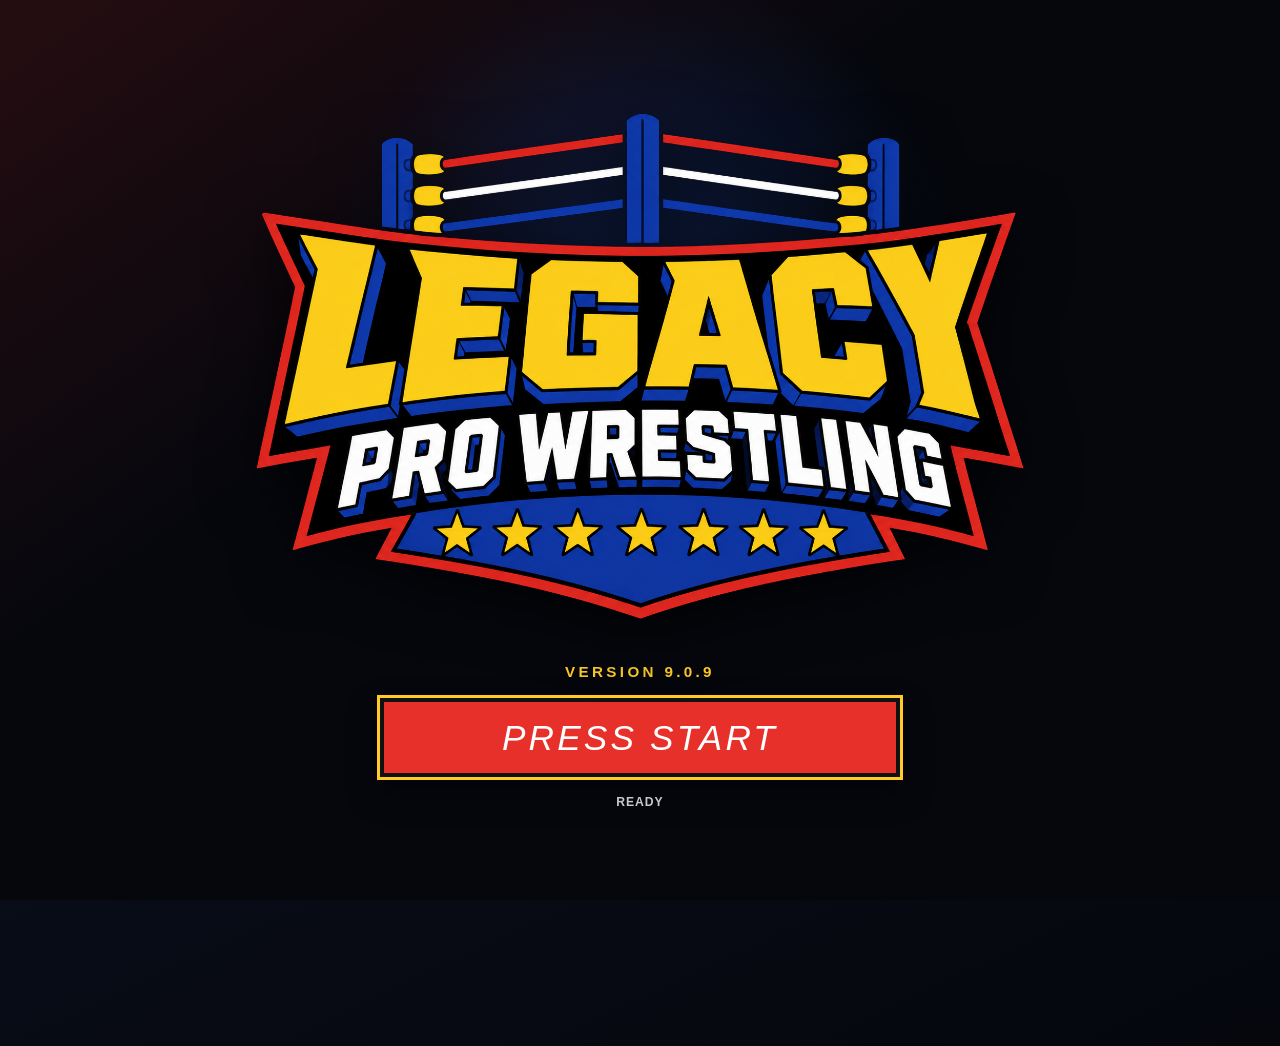
==== index.html @ c22c2b85 "v9.0.9" ====
<!doctype html>
<html class="lpw-booting">
<head>
  <meta charset="utf-8">
  <meta name="viewport" content="width=device-width,initial-scale=1">
  <meta http-equiv="Cache-Control" content="no-cache, no-store, must-revalidate">
  <meta http-equiv="Pragma" content="no-cache">
  <meta http-equiv="Expires" content="0">
  <title>LEGACY Pro Wrestling 9.0.9</title>
  <meta name="theme-color" content="#05070d">
  <meta name="application-name" content="LEGACY Pro Wrestling">
  <meta name="apple-mobile-web-app-capable" content="yes">
  <meta name="apple-mobile-web-app-status-bar-style" content="black-translucent">
  <meta name="apple-mobile-web-app-title" content="LEGACY">
  <link rel="canonical" href="https://swoop081.github.io/legacy-pro-wrestling/">
  <link rel="manifest" href="manifest.webmanifest?v=9.0.9">
  <link rel="apple-touch-icon" sizes="180x180" href="assets/icons/apple-touch-icon.png?v=9.0.9">
  <link rel="icon" type="image/png" sizes="32x32" href="assets/icons/favicon-32.png?v=9.0.9">
  <link rel="shortcut icon" href="favicon.ico?v=9.0.9">
  <style>
    html.lpw-booting body{background:#05070d;overflow:hidden}
    html.lpw-booting header,html.lpw-booting main,html.lpw-booting #overlay{visibility:hidden}
    #lpw-boot-screen{position:fixed;inset:0;z-index:999999;display:flex;align-items:center;justify-content:center;background:#05070d;color:#fff;font-family:Arial,sans-serif;text-align:center;padding:max(28px,env(safe-area-inset-top)) 24px max(32px,env(safe-area-inset-bottom));overflow:hidden}
    #lpw-boot-screen:before{content:'';position:absolute;inset:0;background:radial-gradient(circle at 50% 32%,rgba(29,72,178,.35),transparent 36%),linear-gradient(145deg,rgba(231,48,42,.14),transparent 38%);pointer-events:none}
    .lpw-start-inner{position:relative;width:min(1000px,94vw);display:flex;flex-direction:column;align-items:center;gap:18px}
    .lpw-start-logo{display:block;width:min(940px,92vw);max-height:62vh;object-fit:contain;filter:drop-shadow(0 18px 30px rgba(0,0,0,.72))}
    .lpw-start-version{color:#ffcc26;font-weight:900;letter-spacing:.22em;font-size:clamp(.72rem,2vw,.95rem)}
    .lpw-start-button{width:min(520px,82vw);padding:18px 24px;border:4px solid #111;background:#e7302a;color:#fff;font:italic clamp(1.4rem,5vw,2.2rem)/1 Impact,Haettenschweiler,'Arial Narrow Bold',sans-serif;letter-spacing:.09em;box-shadow:0 0 0 3px #ffcc26,0 14px 30px rgba(0,0,0,.55);cursor:pointer;text-transform:uppercase}
    .lpw-start-button:disabled{opacity:.45;cursor:wait;filter:grayscale(.4)}
    .lpw-start-status{min-height:1.2em;color:#c9c9cd;font-weight:700;letter-spacing:.08em;font-size:.76rem}
    html.lpw-ready #lpw-boot-screen{display:none}
    @media(max-width:760px){.lpw-start-logo{width:94vw;max-height:52vh}.lpw-start-inner{gap:14px}.lpw-start-button{padding:15px 20px}}
  </style>
  <script>
  (function(){
    var key='lpw-cache-9.0.9';
    if(!sessionStorage.getItem(key)){
      sessionStorage.setItem(key,'1');
      if('serviceWorker' in navigator){navigator.serviceWorker.getRegistrations().then(function(rs){return Promise.all(rs.map(function(r){return r.unregister();}));}).catch(function(){});}
      if(window.caches){caches.keys().then(function(keys){return Promise.all(keys.filter(function(k){return k.indexOf('lpw-')===0||k.indexOf('ttg-')===0;}).map(function(k){return caches.delete(k);}));}).catch(function(){});}
    }
  })();
  </script>
  <link rel="stylesheet" href="styles.css?v=9.0.9">
  <script>window.TTG_APP_VERSION='9.0.9';</script>
  <script src="update-manager.js?v=9.0.9" defer></script>
  <script src="data.js?v=9.0.9" defer></script>
  <script src="assets/config/imageManager.js?v=9.0.9" defer></script>
  <script src="game.js?v=9.0.9" defer></script>
</head>
<body>
  <div id="lpw-boot-screen"><div class="lpw-start-inner"><img class="lpw-start-logo" src="assets/branding/lpw-logo-splash-1600.webp" alt="LEGACY Pro Wrestling"><div class="lpw-start-version">VERSION 9.0.9</div><button id="lpw-press-start" class="lpw-start-button" type="button" disabled>PRESS START</button><small class="lpw-start-status">LOADING GAME DATA…</small></div></div>
  <header><button onclick="home()" class="logo brand-header-logo" aria-label="LEGACY Pro Wrestling main menu"><img src="assets/branding/lpw-logo-compact-400.webp" alt="LEGACY Pro Wrestling"></button><div class="header-meta"><span class="build-tag">VERSION 9.0.9</span><div class="streak">STREAK <strong id="streak">0</strong></div></div></header>
  <main id="app"></main><div id="overlay"></div>
  <script>
    (function(){
      var button=document.getElementById('lpw-press-start');
      var status=document.querySelector('.lpw-start-status');
      function refresh(){
        if(window.__LPW_BOOT_COMPLETE__){button.disabled=false;status.textContent='READY';}
        else window.setTimeout(refresh,120);
      }
      button.addEventListener('click',function(){
        if(button.disabled)return;
        document.documentElement.classList.add('lpw-ready');
        document.documentElement.classList.remove('lpw-booting');
        try{sessionStorage.setItem('lpw-started-9.0.9','1')}catch(e){}
      });
      refresh();
    })();
  </script>
</body>
</html>
---- styles.css ----
*{box-sizing:border-box}body{margin:0;background:radial-gradient(circle at top,#3a0808,#050506 45%);color:#fff;font-family:Arial,sans-serif;min-height:100vh}header{max-width:1200px;margin:auto;padding:14px 18px;display:flex;justify-content:space-between;align-items:center;border-bottom:1px solid #722}.logo{background:none;border:0;color:white;font:32px Impact;cursor:pointer}.logo b{display:block;color:#e82929;font-size:48px;font-style:italic}.streak{border:1px solid #733;padding:8px 16px;text-align:center}.streak strong{display:block;font:36px Impact;color:#ffd15b}main{max-width:1200px;margin:auto;padding:20px}.panel{background:linear-gradient(145deg,#14151b,#050506);border:1px solid #742222;padding:28px;box-shadow:0 25px 70px #000}.title{text-align:center;font:italic 52px Impact;text-transform:uppercase;margin:8px}.sub{text-align:center;color:#aaa}.cards{display:grid;grid-template-columns:repeat(3,1fr);gap:18px}.cards.two{grid-template-columns:repeat(2,minmax(260px,340px));justify-content:center}.card{background:linear-gradient(145deg,#48100e,#07080b);border:2px solid #b6312a;padding:8px;cursor:pointer;box-shadow:0 18px 40px #000;transition:.2s}.card:hover{transform:translateY(-7px);border-color:#ffe36e}.card img{width:100%;display:block}.name{font:italic 26px Impact;text-transform:uppercase;padding:10px}.name small{display:block;font:10px Arial;color:#ffc83d;letter-spacing:1px;margin-top:4px}.btn{border:1px solid #ff6666;background:linear-gradient(#ff3535,#a6070e);color:white;padding:14px 24px;font-weight:900;cursor:pointer;margin:7px}.actions{text-align:center;margin-top:22px}.battle{display:grid;grid-template-columns:1fr 90px 1fr;align-items:center;gap:15px}.battle .cards{grid-template-columns:1fr 1fr;gap:8px}.vs{text-align:center;font:52px Impact;color:#e82929}.rewards{display:grid;grid-template-columns:repeat(4,1fr);gap:15px}.reward{padding:30px 15px;text-align:center;min-height:230px;border:2px solid #777;background:#101114;cursor:pointer}.reward h3{font:28px Impact}.overlay{position:fixed;inset:0;background:rgba(0,0,0,.96);display:grid;place-items:center;padding:20px;z-index:20}.discover{max-width:900px;text-align:center;border:1px solid #d6a72b;padding:25px;background:#110b04}.discover h1{font:italic 64px Impact;color:#ffc83d}.pair{display:flex;gap:12px;justify-content:center}.pair .card{width:280px}.hidden{display:none}.home{text-align:center;padding:80px 20px}.home h1{font:italic 80px Impact;margin:0}.home h1 span{display:block;color:#e82929}.home p{max-width:600px;margin:20px auto;color:#ccc;line-height:1.6}.commentary{max-width:760px;margin:20px auto;border:1px solid #375;padding:15px;font-family:monospace;background:#050606}@media(max-width:760px){.cards,.cards.two,.battle,.rewards{grid-template-columns:1fr}.battle .cards{grid-template-columns:1fr 1fr}.vs{font-size:34px}.home h1{font-size:52px}.logo{font-size:22px}.logo b{font-size:34px}}.match-panel{padding:18px}.match-head{display:grid;grid-template-columns:1fr 100px 1fr;gap:22px;align-items:start}.match-head h2{font:italic 28px Impact;margin:4px 0 12px;text-transform:uppercase}.match-head .right{text-align:right}.round-badge{text-align:center;border:1px solid #7a3333;padding:10px;font-weight:900;color:#aaa}.round-badge b{font:38px Impact;color:#ffd15b}.meter-wrap{margin:8px 0}.meter-label{display:flex;justify-content:space-between;font-size:11px;color:#bbb}.right .meter-label{flex-direction:row-reverse}.meter{height:12px;background:#24252b;border:1px solid #555;overflow:hidden}.meter i{display:block;height:100%;background:linear-gradient(90deg,#2ac96d,#75ed9e);transition:.35s}.meter i.enemy{float:right}.meter i.momentum{background:linear-gradient(90deg,#e89f16,#ffe069)}.meter i.momentum.enemy{background:linear-gradient(90deg,#e34d38,#ff9a73)}.match-stage{display:grid;grid-template-columns:210px 1fr 210px;gap:18px;align-items:center;margin:20px 0}.mini-card .card{cursor:default}.card.compact .name{font-size:18px}.commentary-feed{min-height:340px;max-height:420px;overflow:auto;padding:18px;background:#050607;border:1px solid #355;font-family:monospace;display:flex;flex-direction:column;justify-content:flex-end}.commentary-feed p{margin:6px 0;color:#9da5a8;line-height:1.4}.commentary-feed p.latest{color:#fff;font-weight:800;border-left:3px solid #ffd15b;padding-left:10px}.decision{text-align:center;border-top:1px solid #4d2525;padding-top:15px}.decision h3{font:italic 28px Impact;margin:4px;text-transform:uppercase}.decision p{color:#bbb}.choice-grid{display:grid;grid-template-columns:repeat(3,1fr);gap:12px}.choice{background:linear-gradient(#202126,#0d0e11);border:1px solid #8b4141;color:white;padding:15px;cursor:pointer;min-height:86px}.choice:hover{border-color:#ffd15b;transform:translateY(-2px)}.choice b,.choice small{display:block}.choice b{font:20px Impact;text-transform:uppercase}.choice small{color:#aaa;margin-top:5px}.final-log{max-width:780px;margin:20px auto;background:#050607;border:1px solid #355;padding:18px;font-family:monospace}.final-log p{margin:8px 0}.rating{text-align:center;margin:20px}.rating span{display:block;font-size:48px;color:#ffd15b;letter-spacing:4px}.rating strong{color:#ccc}.match-result{min-height:560px}@media(max-width:760px){.match-head{grid-template-columns:1fr 62px 1fr;gap:8px}.match-head h2{font-size:17px}.round-badge{font-size:10px}.round-badge b{font-size:28px}.match-stage{grid-template-columns:82px 1fr 82px;gap:7px}.mini-card .name{display:none}.mini-card .card{padding:3px}.commentary-feed{min-height:300px;padding:10px;font-size:12px}.choice-grid{grid-template-columns:1fr}.rating span{font-size:34px}}
.story-panel{padding:18px;min-height:680px}.broadcast-top{display:flex;justify-content:space-between;align-items:center;border-bottom:1px solid #572b2b;padding-bottom:12px}.broadcast-top small{color:#e52d35;font-weight:900;letter-spacing:2px}.broadcast-top h1{font:italic 42px Impact;margin:4px 0;text-transform:uppercase}.story-chip{border:1px solid #8e6a27;background:#251b08;color:#ffd15b;padding:9px 13px;font-weight:900;text-transform:uppercase;font-size:12px}.control-strip{display:grid;grid-template-columns:1fr minmax(200px,420px) 1fr;gap:14px;align-items:center;margin:18px 0}.team-label{font:italic 16px Impact;text-transform:uppercase;color:#ddd}.team-label.right{text-align:right}.control-meter{height:22px;border:1px solid #666;background:linear-gradient(90deg,#4e1717 0 50%,#152342 50%);position:relative;overflow:hidden}.control-meter i{display:block;height:100%;background:linear-gradient(90deg,#e22b2b,#ffd15b);transition:.6s}.control-meter span{position:absolute;inset:0;text-align:center;font-size:10px;font-weight:900;line-height:20px;text-shadow:0 1px 2px #000}.broadcast-layout{display:grid;grid-template-columns:200px 1fr 200px;gap:16px;align-items:stretch}.broadcast-card{display:flex;flex-direction:column;justify-content:center}.broadcast-card .card{cursor:default}.broadcast-card>small{text-align:center;color:#999;font-weight:900;margin-top:7px}.broadcast-feed{min-height:400px;max-height:500px;overflow:auto;background:linear-gradient(#050607,#090b0f);border:1px solid #355;padding:20px;font-family:monospace;box-shadow:inset 0 0 40px #000}.broadcast-line{padding:9px 10px;color:#aeb5ba;line-height:1.45;border-left:3px solid transparent}.broadcast-line.latest{color:#fff;background:#13161a}.broadcast-line.phase{color:#ffd15b;border-left-color:#ffd15b;letter-spacing:2px;margin-top:8px}.broadcast-line.broadcast{color:#7fc6ff;border-left-color:#3c8bc8}.broadcast-line.personality{color:#dcc7ff;border-left-color:#8d55cf}.broadcast-line.tag{color:#74ed9f;border-left-color:#2ec46b;font-weight:800}.broadcast-line.nearfall{color:#ffe598;border-left-color:#ffbf2b;font-weight:900;font-size:15px}.broadcast-line.finisher{color:#ff8686;border-left-color:#ff3030;font-weight:900;font-size:16px}.broadcast-line.counter{color:#ffb05e;border-left-color:#e36c19}.broadcast-line.choice{color:#9ee7ff;border-left-color:#32aacc}.broadcast-line.pin,.broadcast-line.result{color:white;text-align:center;font-weight:900;font-size:18px;letter-spacing:2px}.broadcast-status{display:flex;justify-content:space-between;color:#777;font-size:11px;margin:9px 215px}.auto-play{text-align:center;margin-top:17px;color:#aaa;font-weight:900;letter-spacing:2px}.live-dot{display:inline-block;width:9px;height:9px;border-radius:50%;background:#f33;margin-right:9px;box-shadow:0 0 12px #f33;animation:pulse 1s infinite}.story-decision{margin-top:18px;text-align:center;border:1px solid #74511d;background:linear-gradient(#1c160c,#090909);padding:18px}.story-decision>small{color:#ffd15b;font-weight:900;letter-spacing:2px}.story-decision h2{font:italic 30px Impact;text-transform:uppercase;margin:7px}.story-decision p{color:#bbb}.summary-grid{display:grid;grid-template-columns:1fr 1fr;gap:14px;max-width:900px;margin:20px auto}.summary-grid article{border:1px solid #4c4f58;background:#090a0d;padding:18px;min-height:135px}.summary-grid small{color:#ffd15b;font-weight:900;letter-spacing:1px}.summary-grid h2{font:italic 28px Impact;margin:8px 0}.summary-grid p{color:#ccc;line-height:1.55}.highlight-reel{max-width:900px;margin:18px auto;border:1px solid #355;background:#050607;padding:17px}.highlight-reel h3{font:italic 24px Impact;margin:0 0 10px;text-transform:uppercase}.highlight-reel p{font-family:monospace;color:#bbb;border-left:2px solid #8c3434;padding-left:9px}@keyframes pulse{50%{opacity:.35;transform:scale(.8)}}
@media(max-width:760px){.broadcast-top h1{font-size:28px}.story-chip{font-size:9px}.control-strip{grid-template-columns:1fr;gap:5px}.team-label,.team-label.right{text-align:center}.broadcast-layout{grid-template-columns:62px 1fr 62px;gap:6px}.broadcast-card .name{display:none}.broadcast-card .card{padding:2px}.broadcast-feed{min-height:390px;padding:9px;font-size:11px}.broadcast-line{padding:7px 6px}.broadcast-status{margin:8px 66px}.summary-grid{grid-template-columns:1fr}.story-decision h2{font-size:24px}}
.signature-spotlight{margin:16px auto 4px;max-width:720px;text-align:center;padding:16px;border:2px solid #ff3a3a;background:radial-gradient(circle,#521212,#08090c 68%);box-shadow:0 0 28px rgba(255,45,45,.45);animation:spotlightPop .35s ease-out}.signature-spotlight small{color:#ffd15b;font-weight:900;letter-spacing:3px}.signature-spotlight h2{font:italic 44px Impact;margin:5px 0;color:#fff;text-transform:uppercase;text-shadow:0 3px 0 #8e1111}.signature-spotlight h3{font:italic 22px Impact;margin:0;color:#ff8585;text-transform:uppercase}.signature-spotlight p{margin:7px 0 0;font-weight:900;letter-spacing:1px}.broadcast-line.personality{background:linear-gradient(90deg,rgba(141,85,207,.12),transparent)}@keyframes spotlightPop{from{transform:scale(.9);opacity:0}to{transform:scale(1);opacity:1}}@media(max-width:760px){.signature-spotlight{padding:12px;margin-top:10px}.signature-spotlight h2{font-size:30px}.signature-spotlight h3{font-size:17px}}

/* Sprint 3.3 presentation fixes */
.story-decision{margin:0 0 18px;position:sticky;top:8px;z-index:8;border:2px solid #d19a2a;box-shadow:0 0 0 1px #5d3b0d,0 14px 34px rgba(0,0,0,.75),0 0 24px rgba(255,193,61,.16);animation:decisionPulse 1.6s ease-in-out infinite}
.story-decision:before{content:'YOUR CALL';display:inline-block;background:#ffd15b;color:#120d04;padding:5px 13px;margin-top:-30px;font:italic 16px Impact;letter-spacing:2px}
@keyframes decisionPulse{50%{border-color:#ffe28b;box-shadow:0 0 0 1px #8e641a,0 14px 34px rgba(0,0,0,.8),0 0 34px rgba(255,193,61,.28)}}

.unlock-overlay{overflow-y:auto;place-items:start center;padding:12px}
.unlock-discover{width:min(900px,100%);max-height:calc(100dvh - 24px);overflow:auto;margin:auto;padding:clamp(12px,2.5vh,25px)}
.unlock-discover>p{margin:0 0 10px;color:#ffdf77;font-weight:900;letter-spacing:2px}
.unlock-discover h1{font-size:clamp(34px,7vh,64px);line-height:.95;margin:12px 0}
.unlock-pair{align-items:start;gap:clamp(6px,2vw,12px)}
.unlock-pair .card{width:min(280px,38vw);max-height:58dvh;overflow:hidden}
.unlock-pair .card img{max-height:48dvh;object-fit:cover;object-position:top}
.unlock-pair .name{font-size:clamp(14px,3vw,26px);padding:clamp(5px,1.2vh,10px)}
.unlock-discover .btn{margin:6px;padding:11px 24px}

.challenge-overlay{overflow-y:auto;place-items:center;padding:12px}
.challenge-splash{width:min(980px,100%);max-height:calc(100dvh - 24px);overflow:auto;text-align:center;border:1px solid #c4972a;background:radial-gradient(circle at top,#3c2508,#090909 50%);padding:clamp(16px,3vw,32px);box-shadow:0 30px 90px #000}
.tv-kicker{color:#ffcf48;font-weight:900;letter-spacing:4px;font-size:12px}
.challenge-splash>h1{font:italic clamp(42px,8vw,76px) Impact;text-transform:uppercase;color:#fff;margin:8px 0;text-shadow:4px 4px #981a1f}
.challenge-copy{color:#d0d0d5;font-size:16px;margin:8px auto 18px;max-width:660px}
.challenge-copy strong{color:#fff}
.challenge-versus{display:grid;grid-template-columns:minmax(170px,280px) 80px 1fr;align-items:center;gap:18px}
.challenge-card .card{cursor:default}.challenge-card>span{display:block;color:#ffcf48;font-weight:900;letter-spacing:2px;margin-top:7px}
.challenge-vs,.singles-vs{font:italic 58px Impact;color:#e72d35;text-shadow:3px 3px #000}
.representative-picker>small{display:block;color:#ffcf48;font-weight:900;letter-spacing:2px;margin-bottom:10px}
.representative-grid{display:grid;grid-template-columns:repeat(2,minmax(150px,260px));justify-content:center;gap:12px}
.representative-option{appearance:none;background:#090a0d;border:1px solid #8d3d3d;color:#fff;padding:6px;cursor:pointer}
.representative-option:hover{border-color:#ffcf48;transform:translateY(-3px)}
.representative-option .card{cursor:pointer}.representative-option b{display:block;padding:7px;font:italic 18px Impact;text-transform:uppercase}
.challenge-actions{margin-top:14px}.btn.secondary{background:linear-gradient(#292b31,#111216);border-color:#777;color:#ddd}
.singles-intro{text-align:center;max-width:820px;margin:auto;min-height:620px;display:flex;flex-direction:column;align-items:center;justify-content:center}
.singles-intro>small{color:#ffcf48;font-weight:900;letter-spacing:4px}.singles-intro h1{font:italic clamp(38px,8vw,70px) Impact;text-transform:uppercase;margin:8px}.singles-intro p{color:#bbb;max-width:580px;line-height:1.6}

@media(max-width:760px){
 .story-decision{top:5px;padding:14px 10px}.story-decision:before{font-size:13px;margin-top:-25px}.story-decision p{font-size:13px}
 .unlock-discover{max-height:calc(100dvh - 16px);padding:10px}.unlock-pair .card{width:42vw;max-height:54dvh}.unlock-pair .card img{max-height:43dvh}.unlock-pair .name small{font-size:8px}
 .challenge-versus{grid-template-columns:1fr;gap:9px}.challenge-vs{font-size:36px;line-height:1}.challenge-card{max-width:210px;margin:auto}.representative-grid{grid-template-columns:repeat(2,minmax(120px,1fr));gap:7px}.representative-option .name{display:none}.representative-option b{font-size:14px}.challenge-splash{padding:14px}.challenge-splash>h1{font-size:42px}
}
@media(max-height:720px){
 .unlock-pair .card img{max-height:34dvh}.unlock-discover h1{font-size:34px}.unlock-pair .name{font-size:15px}.unlock-discover>p{font-size:11px}
 .challenge-card .card img,.representative-option .card img{max-height:34dvh;object-fit:cover;object-position:top}.challenge-splash>h1{font-size:40px;margin:4px}.challenge-copy{margin:4px auto 10px}
}

/* Sprint 3.4 Match Score Engine */
.scoreboard-strip{display:grid;grid-template-columns:150px minmax(220px,1fr) 150px;gap:14px;align-items:center;margin:-4px 0 18px;padding:12px 14px;border:1px solid #3d4652;background:linear-gradient(90deg,#111318,#08090c,#111318)}
.scoreboard-strip>div:first-child,.scoreboard-strip>div:last-child{display:flex;flex-direction:column;gap:2px}.scoreboard-strip .right{text-align:right}.scoreboard-strip small{color:#8e99a7;font-size:9px;font-weight:900;letter-spacing:2px}.scoreboard-strip strong{font:italic 30px Impact;color:#fff}.crowd-meter{position:relative;height:30px;border:1px solid #8e5d20;background:#171006;overflow:hidden}.crowd-meter i{position:absolute;inset:0 auto 0 0;background:linear-gradient(90deg,#d43b20,#ffbd2e);transition:width .55s ease}.crowd-meter span{position:absolute;z-index:2;inset:0;text-align:center;line-height:28px;font-size:11px;font-weight:900;letter-spacing:1px;text-shadow:0 2px 3px #000}
.match-breakdown{max-width:900px;margin:18px auto;border:1px solid #4b5562;background:#07090c;padding:16px}.match-breakdown h3{font:italic 25px Impact;text-transform:uppercase;margin:0 0 13px;color:#ffd15b}.breakdown-head{display:grid;grid-template-columns:1fr auto 1fr;gap:12px;align-items:center;padding:11px;border-bottom:1px solid #40444c;background:#101319}.breakdown-head strong:last-child{text-align:right}.breakdown-head b{font:italic 28px Impact;color:#fff}.breakdown-row{display:grid;grid-template-columns:1fr 90px 90px;gap:10px;padding:9px 11px;border-bottom:1px solid #24282e;color:#bbb}.breakdown-row:last-child{border-bottom:0}.breakdown-row b,.breakdown-row i{text-align:right;color:#fff;font-style:normal;font-weight:900}.breakdown-row i{color:#ff9696}
@media(max-width:760px){.scoreboard-strip{grid-template-columns:68px 1fr 68px;gap:7px;padding:9px 7px}.scoreboard-strip strong{font-size:24px}.scoreboard-strip small{font-size:7px;letter-spacing:1px}.crowd-meter span{font-size:9px}.breakdown-head{grid-template-columns:1fr}.breakdown-head strong,.breakdown-head strong:last-child,.breakdown-head b{text-align:center}.breakdown-row{grid-template-columns:1fr 56px 56px;font-size:12px}}

/* Sprint 3.4.1 verified navigation and decision fixes */
html,body,#app{overflow-anchor:none}
.top-actions{margin:0 0 18px;text-align:center;position:relative;z-index:3}
.panel>.top-actions:first-child{padding-bottom:12px;border-bottom:1px solid rgba(255,255,255,.08)}
.home>.top-actions:first-child{border-bottom:0;padding-bottom:0;margin-bottom:24px}
.decision-layer{position:fixed;inset:0;z-index:60;pointer-events:none;display:flex;align-items:flex-start;justify-content:center;padding:78px 14px 14px;background:rgba(0,0,0,.38)}
.decision-layer:empty{display:none}
.decision-layer .story-decision{pointer-events:auto;position:relative;top:auto;width:min(920px,calc(100vw - 28px));max-height:calc(100dvh - 92px);overflow:auto;margin:0;border:2px solid #d19a2a;background:linear-gradient(#1c160c,#090909);box-shadow:0 18px 70px rgba(0,0,0,.92),0 0 30px rgba(255,193,61,.28);animation:decisionPulse 1.6s ease-in-out infinite}
@media(max-width:760px){.decision-layer{padding:64px 8px 8px}.decision-layer .story-decision{width:calc(100vw - 16px);max-height:calc(100dvh - 72px)}}

/* Sprint 3.5 — presentation polish and image-ready roster */
#app.screen-enter{animation:screenEnter .28s ease-out both}
@keyframes screenEnter{from{opacity:0;transform:translateY(7px)}to{opacity:1;transform:none}}
.card img{display:block;width:100%;height:auto;background:#090a0d}
.card.missing-art{min-height:240px;background:radial-gradient(circle at top,#2c3038,#090a0d 70%)}
.art-placeholder{aspect-ratio:2/3;display:flex;flex-direction:column;align-items:center;justify-content:center;gap:8px;border-bottom:1px solid #444;background:linear-gradient(145deg,#20242b,#090a0d)}
.art-placeholder b{font:italic clamp(42px,8vw,76px) Impact;color:#ffcf48;text-shadow:3px 3px #7f1119}
.art-placeholder small{font-size:9px;letter-spacing:2px;color:#9ea4ad;font-weight:900}
.winner-celebration{max-width:900px;margin:16px auto 20px;display:grid;grid-template-columns:130px 1fr;gap:18px;align-items:center;text-align:left;border:1px solid #a57b26;background:radial-gradient(circle at left,#3e290a,#090a0d 62%);padding:14px;box-shadow:0 12px 40px rgba(0,0,0,.45)}
.winner-celebration .winner-card .card{width:120px;margin:0}.winner-celebration .winner-card .name{display:none}.winner-celebration small{color:#ffcf48;font-weight:900;letter-spacing:2px}.winner-celebration h2{font:italic 34px Impact;text-transform:uppercase;margin:4px 0}.winner-celebration p{margin:0;color:#d4d4d8;line-height:1.5}
@media(max-width:600px){.winner-celebration{grid-template-columns:86px 1fr;gap:11px;padding:10px}.winner-celebration .winner-card .card{width:82px}.winner-celebration h2{font-size:24px}.winner-celebration p{font-size:12px}}


/* Sprint 3.6 — Television Presentation */
.television-card{position:relative;overflow:hidden;min-height:720px;background:radial-gradient(circle at 50% 4%,#551316 0,#171016 34%,#050506 72%);border-color:#aa3434;isolation:isolate}
.television-card:before{content:'';position:absolute;inset:0;z-index:-1;background:repeating-linear-gradient(110deg,transparent 0 52px,rgba(255,255,255,.018) 53px 55px),linear-gradient(90deg,rgba(229,35,45,.12),transparent 35%,transparent 65%,rgba(229,35,45,.12));animation:tvGlow 3s ease-in-out infinite alternate}
@keyframes tvGlow{to{filter:brightness(1.18)}}
.match-card-title{text-align:center;font:italic clamp(44px,7vw,84px) Impact;margin:7px 0 18px;text-transform:uppercase;text-shadow:5px 5px #730d13;letter-spacing:1px}
.cinematic-versus{display:grid;grid-template-columns:minmax(0,1fr) 110px minmax(0,1fr);gap:12px;align-items:center;max-width:1080px;margin:auto}
.hero-team{display:grid;grid-template-columns:repeat(2,minmax(0,1fr));gap:8px;position:relative}.hero-team>h2{grid-column:1/-1;text-align:center;font:italic clamp(25px,4vw,44px) Impact;text-transform:uppercase;margin:4px;color:#fff}
.hero-portrait{position:relative;overflow:hidden;min-height:390px;border:1px solid #6e3034;background:radial-gradient(circle at 50% 25%,#421417,#090a0d 72%);box-shadow:0 18px 55px #000;animation:portraitIn .48s cubic-bezier(.18,.8,.22,1) both}
.hero-left .hero-portrait,.hero-portrait.left{transform-origin:left center}.hero-right .hero-portrait,.hero-portrait.right{transform-origin:right center;animation-name:portraitInRight}
.hero-portrait img{width:100%;height:390px;object-fit:contain;object-position:center bottom;display:block;filter:drop-shadow(0 16px 18px rgba(0,0,0,.8))}
.hero-portrait>div{position:absolute;inset:auto 0 0;padding:55px 10px 12px;background:linear-gradient(transparent,rgba(4,5,7,.96) 54%);text-align:center}.hero-portrait small{color:#ffcf48;font-weight:900;letter-spacing:1.5px}.hero-portrait h3{font:italic clamp(19px,3vw,32px) Impact;text-transform:uppercase;margin:4px 0}.hero-portrait span{font-size:10px;color:#bbc0c8;font-weight:900;letter-spacing:1px;text-transform:uppercase}
@keyframes portraitIn{from{opacity:0;transform:translateX(-55px) scale(.92)}to{opacity:1;transform:none}}@keyframes portraitInRight{from{opacity:0;transform:translateX(55px) scale(.92)}to{opacity:1;transform:none}}
.giant-vs{text-align:center;font:italic clamp(58px,8vw,100px) Impact;color:#ee3039;text-shadow:5px 5px #050506;animation:vsPop .55s .18s both}@keyframes vsPop{from{opacity:0;transform:scale(.35) rotate(-8deg)}to{opacity:1;transform:none}}
.event-details{display:flex;justify-content:center;flex-wrap:wrap;gap:10px 26px;margin:22px auto 0;padding:14px;border-top:1px solid #633;border-bottom:1px solid #633;color:#d2d3d8;font-weight:900;font-size:12px;letter-spacing:.6px}.broadcast-button{font-size:16px;box-shadow:0 0 22px rgba(255,50,60,.28);animation:buttonReady 1.5s ease-in-out infinite}@keyframes buttonReady{50%{filter:brightness(1.22);transform:translateY(-1px)}}
.tv-sting-overlay{background:rgba(0,0,0,.9);pointer-events:none;z-index:90}.tv-sting{position:relative;width:min(780px,92vw);padding:34px 18px;text-align:center;overflow:hidden;border-top:3px solid #e82d35;border-bottom:3px solid #e82d35;background:linear-gradient(90deg,transparent,#26090b 15%,#09090b 50%,#26090b 85%,transparent);animation:stingIn .22s ease-out both}.tv-sting small{color:#ffcf48;font-weight:900;letter-spacing:5px}.tv-sting h1{font:italic clamp(48px,10vw,100px) Impact;margin:4px;text-transform:uppercase;text-shadow:5px 5px #760e13}.tv-sting p{margin:5px;color:#d8d8dc;font-weight:800}.tv-scan{position:absolute;inset:-30% 0 auto;height:22%;background:linear-gradient(transparent,rgba(255,255,255,.15),transparent);animation:scan .7s linear}@keyframes scan{to{transform:translateY(650%)}}@keyframes stingIn{from{opacity:0;transform:scaleX(.65)}to{opacity:1;transform:none}}
.television-winners{position:relative;display:block;overflow:hidden;text-align:center;min-height:470px;padding:18px;background:radial-gradient(circle at 50% 15%,#63410b,#100b05 48%,#050506);border:2px solid #d6a72b}.winning-team-art{display:grid;grid-template-columns:repeat(2,minmax(120px,260px));justify-content:center;gap:10px;position:relative;z-index:2}.winning-team-art .hero-portrait{min-height:300px}.winning-team-art .hero-portrait img{height:300px}.winning-team-art .hero-portrait>div{display:none}.winner-copy{position:relative;z-index:2}.winner-copy small{color:#ffcf48;letter-spacing:5px}.winner-copy h2{font:italic clamp(38px,7vw,70px) Impact;margin:5px;text-transform:uppercase}.winner-copy p{max-width:680px;margin:6px auto;color:#ddd}.confetti-field{position:absolute;inset:0;pointer-events:none;background-image:radial-gradient(circle,#ffcf48 0 3px,transparent 4px),radial-gradient(circle,#e82d35 0 3px,transparent 4px),radial-gradient(circle,#fff 0 2px,transparent 3px);background-size:83px 91px,111px 107px,71px 79px;animation:confettiFall 6s linear infinite;opacity:.65}@keyframes confettiFall{to{background-position:20px 420px,-30px 500px,40px 380px}}
.singles-cinematic{width:min(780px,100%);margin:20px auto}.singles-cinematic .hero-team{display:block}.singles-cinematic .hero-portrait{max-width:310px;margin:auto}
.unlock-discover{animation:unlockPop .45s cubic-bezier(.18,.8,.22,1)}@keyframes unlockPop{from{opacity:0;transform:scale(.9)}to{opacity:1;transform:none}}
@media(max-width:760px){.television-card{min-height:auto;padding:14px}.cinematic-versus{grid-template-columns:1fr 52px 1fr;gap:4px}.hero-team{grid-template-columns:1fr 1fr;gap:4px}.hero-portrait{min-height:230px}.hero-portrait img{height:230px}.hero-portrait>div{padding:38px 4px 7px}.hero-portrait small,.hero-portrait span{font-size:7px}.hero-portrait h3{font-size:15px}.giant-vs{font-size:42px}.event-details{font-size:10px;gap:7px 12px}.television-winners{min-height:370px}.winning-team-art .hero-portrait{min-height:235px}.winning-team-art .hero-portrait img{height:235px}.singles-cinematic{grid-template-columns:1fr 48px 1fr}.singles-cinematic .hero-portrait{min-height:300px}.singles-cinematic .hero-portrait img{height:300px}}
@media(max-width:480px){.match-card-title{font-size:38px}.hero-portrait{min-height:190px}.hero-portrait img{height:190px}.hero-portrait h3{font-size:12px}.hero-portrait small,.hero-portrait span{display:none}.hero-team>h2{font-size:18px}.giant-vs{font-size:34px}.winning-team-art{grid-template-columns:repeat(2,minmax(0,1fr))}}


/* Sprint 3.7.2 Build 1 — real game shell, Collection and Exhibition framework */
.header-meta{display:flex;align-items:center;gap:10px}.build-tag{font-size:9px;letter-spacing:1.5px;font-weight:900;color:#ffcf48;border:1px solid #6b5420;padding:6px 8px;background:#151006}
.game-hub{min-height:calc(100dvh - 130px);display:grid;grid-template-columns:minmax(330px,.8fr) minmax(390px,1.2fr);align-items:stretch;overflow:hidden;border:1px solid #75252a;background:radial-gradient(circle at 72% 18%,#581318 0,#151016 40%,#050506 76%);box-shadow:0 28px 90px #000}.hub-copy{z-index:2;padding:clamp(24px,5vw,64px);display:flex;flex-direction:column;justify-content:center}.hub-copy h1{font:italic clamp(54px,8vw,106px) Impact;margin:5px 0;line-height:.83;text-transform:uppercase}.hub-copy h1 span{display:block;color:#e82e36;text-shadow:5px 5px #5e0b10}.hub-copy>p{color:#c5c5ca;line-height:1.6;max-width:500px}.hub-menu{display:grid;gap:8px;margin-top:18px}.hub-option{position:relative;text-align:left;border:1px solid #613033;background:linear-gradient(90deg,#201114,#09090b);color:#fff;padding:14px 16px;cursor:pointer;transition:.2s}.hub-option:hover{transform:translateX(7px);border-color:#ffcf48;background:linear-gradient(90deg,#4b1116,#0b0b0d)}.hub-option.primary{border-color:#d53a42;background:linear-gradient(90deg,#9f121b,#25080b)}.hub-option b,.hub-option small{display:block}.hub-option b{font:italic 23px Impact;letter-spacing:.5px}.hub-option small{color:#aeb1b8;margin-top:3px}.hub-option.muted{opacity:.72}.featured-superstar{position:relative;min-height:680px;overflow:hidden}.featured-superstar:before{content:'';position:absolute;inset:0;background:linear-gradient(90deg,#09090b 0,transparent 25%),radial-gradient(circle at center,#8a1d2466,transparent 68%)}.featured-superstar img{position:absolute;inset:0;width:100%;height:100%;object-fit:contain;object-position:center bottom;filter:drop-shadow(0 25px 20px #000);animation:featuredIn .55s ease-out both}@keyframes featuredIn{from{opacity:0;transform:translateX(50px) scale(.96)}to{opacity:1;transform:none}}.live-chip{position:absolute;z-index:2;top:20px;right:20px;background:#d8242e;padding:7px 10px;font-size:9px;letter-spacing:2px;font-weight:900}.featured-lower-third{position:absolute;z-index:3;inset:auto 22px 24px 22px;padding:65px 18px 16px;background:linear-gradient(transparent,rgba(5,5,7,.96) 45%);text-align:right}.featured-lower-third small{color:#ffcf48;font-weight:900;letter-spacing:2px}.featured-lower-third h2{font:italic clamp(35px,5vw,66px) Impact;margin:1px 0;text-transform:uppercase}.featured-lower-third p{margin:5px 0 13px;color:#d0d1d5;font-style:italic}.featured-lower-third button,.shell-back,.profile-play{border:1px solid #e44b52;background:#9e1118;color:#fff;padding:10px 14px;font-weight:900;cursor:pointer}.shell-back{display:inline-block;background:#111217;border-color:#555b64;margin:0 0 15px}.mode-landing{min-height:610px;display:grid;grid-template-columns:1fr 1fr;align-items:center;overflow:hidden}.mode-landing>.top-actions{grid-column:1/-1}.mode-landing-art{height:480px}.mode-landing-art img{width:100%;height:100%;object-fit:contain;object-position:center bottom;filter:drop-shadow(0 20px 20px #000)}.mode-landing-copy{padding:20px}.mode-landing-copy h1{font:italic clamp(48px,7vw,84px) Impact;margin:5px 0;text-transform:uppercase}.mode-landing-copy p{color:#c0c2c7;line-height:1.65}.collection-screen,.stats-framework{padding:10px 0}.section-heading{display:flex;justify-content:space-between;align-items:end;border-bottom:1px solid #742d32;padding:8px 5px 18px;margin-bottom:20px}.section-heading h1{font:italic clamp(48px,8vw,86px) Impact;margin:0}.section-heading p{color:#aeb1b8;margin:4px 0}.section-heading>strong{font:italic 42px Impact;color:#ffcf48}.collection-grid{display:grid;grid-template-columns:repeat(5,minmax(0,1fr));gap:10px}.collection-tile{position:relative;min-height:330px;overflow:hidden;padding:0;border:1px solid #503034;background:radial-gradient(circle at 50% 30%,#3f1418,#08090b 72%);color:#fff;cursor:pointer}.collection-tile:hover{border-color:#ffcf48;transform:translateY(-5px)}.collection-tile img{width:100%;height:100%;object-fit:contain;object-position:center bottom;filter:drop-shadow(0 12px 12px #000)}.collection-tile span{position:absolute;inset:auto 0 0;padding:50px 8px 10px;background:linear-gradient(transparent,#050506 58%);text-align:left}.collection-tile small,.collection-tile b{display:block}.collection-tile small{color:#ffcf48;font-size:8px;letter-spacing:1px}.collection-tile b{font:italic 20px Impact;text-transform:uppercase}.profile-screen{min-height:690px;display:grid;grid-template-columns:minmax(330px,1.05fr) minmax(340px,.95fr);grid-template-rows:auto 1fr;overflow:hidden;border:1px solid #71292e;background:radial-gradient(circle at 24% 22%,#53161b,#111014 42%,#050506 76%)}.profile-nav{grid-column:1/-1;display:flex;justify-content:space-between;padding:14px;z-index:3}.profile-nav button{margin:0}.profile-play:disabled{opacity:.55;cursor:not-allowed}.profile-art{min-height:610px}.profile-art img{width:100%;height:100%;object-fit:contain;object-position:center bottom;filter:drop-shadow(0 25px 22px #000)}.profile-copy{align-self:center;padding:30px 38px}.profile-status{display:inline-block;padding:7px 10px;border:1px solid #745a23;color:#ffcf48;font-size:9px;letter-spacing:1.7px;font-weight:900}.profile-copy>small{display:block;color:#ffcf48;font-weight:900;letter-spacing:3px;margin-top:24px}.profile-copy h1{font:italic clamp(50px,7vw,88px) Impact;line-height:.92;text-transform:uppercase;margin:5px 0 18px}.profile-copy>p{color:#c7c8cd;line-height:1.7}.profile-signature{border-left:4px solid #e52c35;padding:9px 14px;background:#0b0b0e}.profile-signature span,.profile-signature b{display:block}.profile-signature span{font-size:9px;color:#9297a0;letter-spacing:2px}.profile-signature b{font:italic 28px Impact;color:#fff}.profile-facts{display:grid;grid-template-columns:1fr 1fr;gap:8px;margin-top:20px}.profile-facts div{padding:12px;background:#0a0b0e;border:1px solid #30333a}.profile-facts small,.profile-facts b{display:block}.profile-facts small{font-size:8px;color:#8e929a;letter-spacing:1.4px}.profile-facts b{margin-top:3px}.framework-screen{min-height:650px;display:grid;grid-template-columns:1fr 1fr;position:relative;overflow:hidden;border:1px solid #6e292e;background:radial-gradient(circle at 25% 20%,#54171c,#101015 43%,#050506)}.framework-screen>.shell-back{position:absolute;top:14px;left:14px;z-index:3}.framework-art{min-height:650px}.framework-art img{width:100%;height:100%;object-fit:contain;object-position:center bottom;filter:drop-shadow(0 24px 20px #000)}.framework-copy{align-self:center;padding:50px 35px}.framework-copy h1{font:italic clamp(53px,7vw,90px) Impact;margin:4px 0}.framework-copy>p{color:#c3c5ca;line-height:1.65}.framework-options{display:grid;gap:10px;margin-top:25px}.framework-options button{position:relative;text-align:left;padding:18px;border:1px solid #4b4f57;background:#101116;color:#fff}.framework-options b,.framework-options small{display:block}.framework-options b{font:italic 25px Impact}.framework-options small{color:#9ca0a8}.framework-options em{position:absolute;right:12px;top:12px;color:#ffcf48;font-size:9px;font-weight:900}.stat-cards{display:grid;grid-template-columns:repeat(4,1fr);gap:12px}.stat-cards article{padding:25px 18px;border:1px solid #542d30;background:linear-gradient(145deg,#201113,#08090b)}.stat-cards small,.stat-cards b,.stat-cards span{display:block}.stat-cards small{color:#ffcf48;letter-spacing:2px;font-weight:900}.stat-cards b{font:italic 52px Impact;margin:8px 0}.stat-cards span{color:#9fa3aa}.stats-tabs{display:grid;grid-template-columns:repeat(4,1fr);gap:8px;margin:20px 0}.stats-tabs button{padding:15px;border:1px solid #3f434b;background:#0d0e11;color:#888;font-weight:900}.coming-note{text-align:center;color:#aeb1b8;border-top:1px solid #383b42;padding-top:20px}.character-tile{overflow:hidden}.character-tile img{aspect-ratio:3/4;object-fit:contain;object-position:center bottom;background:radial-gradient(circle at 50% 30%,#441519,#08090b 72%)}
@media(max-width:900px){.game-hub,.profile-screen,.framework-screen,.mode-landing{grid-template-columns:1fr}.featured-superstar{min-height:560px;grid-row:1}.hub-copy{grid-row:2}.collection-grid{grid-template-columns:repeat(3,1fr)}.profile-art{min-height:520px}.profile-copy{padding:25px}.framework-art{min-height:500px}.stat-cards{grid-template-columns:1fr 1fr}}
@media(max-width:600px){header{padding:8px}.build-tag{display:none}.game-hub{min-height:auto}.featured-superstar{min-height:440px}.hub-copy{padding:22px 14px}.hub-copy h1{font-size:54px}.collection-grid{grid-template-columns:1fr 1fr;gap:6px}.collection-tile{min-height:260px}.collection-tile b{font-size:15px}.section-heading{align-items:start}.section-heading>strong{font-size:26px}.profile-art{min-height:430px}.profile-copy h1{font-size:52px}.profile-facts{grid-template-columns:1fr}.profile-nav{gap:7px}.profile-nav button{font-size:10px;padding:9px}.framework-art{min-height:430px}.framework-copy{padding:30px 16px}.stat-cards,.stats-tabs{grid-template-columns:1fr 1fr}.mode-landing-art{height:400px}}

/* Build 2 Step 2: singles results use one centered winner portrait. */
.winning-team-art.singles-winner{grid-template-columns:minmax(160px,300px)}
.winning-team-art.singles-winner .hero-portrait{width:100%;margin:0 auto}


/* Build 2 Step 4: broadcast and result presentation */
.broadcast-line.commentary{border-left:3px solid #ffcf48;background:linear-gradient(90deg,#3d2b0d88,transparent);color:#ffe9a6;font-style:italic}
.result-broadcast-header{text-align:center;padding:18px 14px 24px;border-bottom:1px solid #6a2c31;background:radial-gradient(circle at center,#461217,#09090b 72%)}
.result-broadcast-header small{color:#ffcf48;font-weight:900;letter-spacing:2.4px}.result-broadcast-header h1{font:italic clamp(42px,7vw,78px) Impact;margin:4px 0;text-transform:uppercase}.result-broadcast-header p{margin:0;color:#aeb1b8;letter-spacing:1px}
.presentation-summary .winner-celebration{margin-top:14px}.presentation-summary .result-loss{border-color:#6a2b30;background:radial-gradient(circle at 50% 20%,#4a151a,#09090b 75%)}
.result-accolades{display:grid;grid-template-columns:repeat(3,1fr);gap:10px;margin:14px 0}.result-accolades article{min-height:120px;padding:16px;border:1px solid #4c3336;background:linear-gradient(145deg,#211113,#08090b);display:flex;flex-direction:column;justify-content:center;text-align:center}.result-accolades small{color:#ffcf48;font-size:9px;font-weight:900;letter-spacing:1.8px}.result-accolades b{font:italic 25px Impact;margin:8px 0}.result-accolades strong{color:#b9bbc1;font-size:11px}.result-stars{display:block;color:#ffcf48;font-size:clamp(24px,4vw,38px);letter-spacing:3px;margin:6px 0}
@media(max-width:700px){.result-accolades{grid-template-columns:1fr}.result-accolades article{min-height:95px}.result-broadcast-header h1{font-size:42px}}


/* Step 5 — persistent statistics and gauntlet preview */
.mode-landing-art{position:relative}
.mode-preview-label{position:absolute;left:10px;right:10px;bottom:10px;padding:14px 16px;background:linear-gradient(90deg,rgba(5,6,10,.96),rgba(20,8,10,.94));border:1px solid rgba(255,196,72,.55);text-align:left;text-transform:uppercase}
.mode-preview-label small{display:block;color:#f1c55b;font-size:.68rem;letter-spacing:.18em;margin-bottom:4px}
.mode-preview-label b{font-family:Impact,Haettenschweiler,'Arial Narrow Bold',sans-serif;font-size:1.35rem;font-style:italic;color:#fff}
.stats-tabs button{cursor:pointer}
.stats-tabs button.active{border-color:#f0bf52;color:#fff;background:linear-gradient(180deg,rgba(116,31,35,.38),rgba(12,13,17,.96));box-shadow:inset 0 -3px 0 #e12f36}
.stats-detail{margin-top:26px}
.stats-detail-grid{display:grid;grid-template-columns:repeat(2,minmax(0,1fr));gap:18px}
.stats-detail-grid article{min-height:150px;border:1px solid rgba(175,71,74,.48);background:linear-gradient(145deg,rgba(53,14,18,.35),rgba(10,11,15,.96));padding:24px;display:flex;flex-direction:column;justify-content:center}
.stats-detail-grid small{color:#f1c55b;font-weight:800;letter-spacing:.16em}
.stats-detail-grid b{font-family:Impact,Haettenschweiler,'Arial Narrow Bold',sans-serif;font-size:2.5rem;font-style:italic;margin:12px 0 5px;color:#fff}
.stats-detail-grid span{color:#aaa}
.stats-table{border:1px solid rgba(175,71,74,.48);overflow:hidden}
.stats-row{display:grid;grid-template-columns:minmax(150px,2fr) repeat(4,minmax(48px,.55fr));gap:8px;align-items:center;padding:15px 18px;border-bottom:1px solid rgba(255,255,255,.08);background:rgba(11,12,16,.9)}
.stats-row:last-child{border-bottom:0}.stats-row span:not(:first-child){text-align:center}.stats-row span:first-child{font-weight:800;color:#fff}
.stats-head{background:rgba(91,22,27,.55);color:#f1c55b;font-size:.75rem;letter-spacing:.1em}.stats-head span:first-child{color:#f1c55b}
.stats-empty{padding:35px;border:1px solid rgba(175,71,74,.48);text-align:center;color:#aaa}
@media(max-width:620px){.stats-detail-grid{grid-template-columns:1fr 1fr}.stats-detail-grid article{min-height:125px;padding:17px}.stats-detail-grid b{font-size:2rem}.stats-row{grid-template-columns:minmax(120px,2fr) repeat(4,42px);padding:13px 10px;font-size:.82rem}.mode-preview-label{bottom:6px;left:6px;right:6px}}

.choice em{display:block;margin-top:9px;color:#ffd15b;font:700 9px Arial;letter-spacing:1.2px;font-style:normal}.story-decision>small{display:inline-block;background:#ffd15b;color:#130d05!important;padding:7px 13px}.choice b{line-height:1.05}

/* 3.8.0 Build 1 R2: clean player-facing decision cards */
.choice em{display:none!important}.story-decision>small{background:transparent!important;color:#ffd15b!important;padding:0!important;margin-left:8px}.story-decision:before{vertical-align:middle;margin-right:8px}.choice{display:flex;flex-direction:column;justify-content:center}.choice small{line-height:1.45}

/* 3.8.0 Build 1 R3: team reveal completes before the single progression action. */
.team-actions{max-width:420px;margin:28px auto 0}
.team-actions .btn{width:100%}

/* 3.8.0 Build 2 — Broadcast & Rewards */
.reward-stage{overflow:hidden;position:relative}.reward-stage:before{content:"";position:absolute;inset:-25% -15% auto;height:360px;background:radial-gradient(circle,rgba(255,193,67,.16),transparent 68%);pointer-events:none}.reward-celebration{text-align:center;position:relative;z-index:1;padding:18px 10px 10px}.reward-celebration h1{font:italic 64px Impact;margin:8px 0 4px;text-transform:uppercase;letter-spacing:1px}.reward-celebration p{color:#c9c9ce;max-width:690px;margin:8px auto 22px;line-height:1.55}.reward-reveal-line{display:grid;grid-template-columns:1fr auto 1fr;gap:16px;align-items:center;max-width:900px;margin:0 auto 24px;color:#ffd15b;letter-spacing:3px;font-size:11px}.reward-reveal-line span{height:1px;background:linear-gradient(90deg,transparent,#8a6728)}.reward-reveal-line span:last-child{background:linear-gradient(90deg,#8a6728,transparent)}.rewards.reward-grid-2{grid-template-columns:repeat(2,minmax(250px,1fr));max-width:940px;margin:auto}.reward{position:relative;overflow:hidden;display:flex;flex-direction:column;align-items:center;justify-content:center;gap:10px;color:#fff;font-family:Arial,sans-serif;min-height:330px;padding:32px 24px;border:1px solid var(--reward-accent);background:linear-gradient(155deg,var(--reward-soft),#0c0d11 52%,#050506);box-shadow:0 20px 42px rgba(0,0,0,.48),inset 0 0 0 1px rgba(255,255,255,.03);animation:rewardRise .55s both;animation-delay:var(--reward-delay);transition:transform .2s,border-color .2s,box-shadow .2s}.reward:hover,.reward:focus{transform:translateY(-6px);box-shadow:0 26px 55px rgba(0,0,0,.65),0 0 28px var(--reward-soft);outline:none}.reward-glow{position:absolute;inset:-35% auto auto 50%;width:280px;height:280px;transform:translateX(-50%);border-radius:50%;background:radial-gradient(circle,var(--reward-soft),transparent 67%)}.reward small,.reward i,.reward h3,.reward p,.reward strong,.reward>b{position:relative;z-index:1}.reward small{font-weight:900;letter-spacing:2.5px;color:var(--reward-accent)}.reward i{font:54px Impact;font-style:normal;color:var(--reward-accent);filter:drop-shadow(0 0 12px var(--reward-soft))}.reward h3{font:italic 34px Impact;text-transform:uppercase;margin:0}.reward p{margin:0;color:#e5e5e8;font-size:16px;line-height:1.45;max-width:320px}.reward strong{font-size:12px;line-height:1.45;color:#aaa;max-width:320px}.reward>b{margin-top:8px;border-top:1px solid var(--reward-accent);padding-top:12px;width:100%;font-size:11px;letter-spacing:2px;color:var(--reward-accent)}.reward-gold{--reward-accent:#ffd15b;--reward-soft:rgba(255,187,45,.22)}.reward-blue{--reward-accent:#69bfff;--reward-soft:rgba(40,143,255,.2)}.reward-red{--reward-accent:#ff6262;--reward-soft:rgba(255,44,44,.2)}.reward-green{--reward-accent:#72e69c;--reward-soft:rgba(32,197,99,.2)}@keyframes rewardRise{from{opacity:0;transform:translateY(25px) scale(.98)}to{opacity:1;transform:none}}@media(max-width:760px){.reward-celebration h1{font-size:48px}.rewards.reward-grid-2{grid-template-columns:1fr}.reward{min-height:285px}.reward h3{font-size:30px}}

/* 3.8.0 Build 3 — Atmosphere & Personality */
.show-brand{margin:0 auto 18px;text-align:center;padding:14px;border:1px solid rgba(255,190,66,.45);background:linear-gradient(90deg,transparent,rgba(255,190,66,.08),transparent)}
.show-brand small{display:block;letter-spacing:.18em;color:#aaa}.show-brand h3{margin:6px 0 0;color:#ffc451;font-size:clamp(1.35rem,5vw,2.2rem)}
.opponent-hook{text-align:center;font-size:1.1rem;color:#ddd;margin:-4px auto 20px;max-width:650px}.hero-team>p{max-width:280px;margin:10px auto 0;color:#c8c8c8;font-size:.9rem}
.entrance-preview,.broadcast-desk-preview{margin:22px 0;padding:16px 18px;border:1px solid #3a3d45;background:#0d0f14}.entrance-preview p,.broadcast-desk-preview p{margin:8px 0;line-height:1.55}.commentator-name{color:#ffc451;font-weight:900;text-transform:uppercase}
.broadcast-line.entrance{border-left:3px solid #9256ff;background:rgba(146,86,255,.08);font-style:italic}.broadcast-line.commentary .commentator-name{font-size:.9em}
.milestone-grid{display:grid;gap:14px;margin-top:22px}.milestone-grid article{padding:20px;border:1px solid #d89a32;background:linear-gradient(135deg,rgba(216,154,50,.13),rgba(255,255,255,.02));text-align:center}.milestone-grid small{color:#ffc451;letter-spacing:.14em}.milestone-grid h2{margin:8px 0;color:#fff}.milestone-grid p{margin:0;color:#ccc}
@media(min-width:760px){.milestone-grid{grid-template-columns:repeat(2,minmax(0,1fr))}}


/* IMAGE FRAMEWORK 1.0 */
.wrestler-art{display:block;max-width:100%;object-fit:contain;object-position:center bottom}
.image-framework-card{overflow:hidden;background:radial-gradient(circle at 50% 38%,rgba(196,35,47,.22),rgba(7,8,12,.98) 68%)}
.image-framework-card>.wrestler-art.art-full{width:100%;height:clamp(300px,58vw,620px);padding:14px 10px 0}
.image-framework-card.compact>.wrestler-art.art-portrait{width:100%;height:180px;object-position:center 28%;padding:0}
.hero-portrait.image-framework.has-render{overflow:hidden;background:radial-gradient(circle at 50% 35%,rgba(207,42,52,.20),rgba(8,9,13,.94) 72%)}
.hero-portrait.image-framework.has-render>.wrestler-art.art-full{width:100%;height:clamp(260px,42vw,480px);padding:8px 6px 0}
.hero-portrait.image-framework.has-render>.wrestler-art.art-victory{width:100%;height:clamp(300px,48vw,540px);padding:8px 6px 0}
.hero-portrait.image-framework.has-render>.wrestler-art.art-portrait{width:100%;height:230px;object-position:center 26%}
.broadcast-card .image-framework-card.compact>.wrestler-art.art-portrait{height:clamp(150px,28vw,230px)}
.image-framework-profile{display:flex;align-items:flex-end;justify-content:center;overflow:hidden}
.image-framework-profile>.wrestler-art.art-full{width:100%;height:100%;min-height:420px;padding:14px;object-position:center bottom}
.winning-team-art .hero-portrait.has-render{min-width:min(44vw,380px)}
@media(max-width:700px){.image-framework-card>.wrestler-art.art-full{height:clamp(330px,104vw,560px)}.hero-portrait.image-framework.has-render>.wrestler-art.art-full{height:clamp(230px,63vw,390px)}.hero-portrait.image-framework.has-render>.wrestler-art.art-victory{height:clamp(260px,75vw,450px)}.image-framework-profile>.wrestler-art.art-full{min-height:360px}.winning-team-art .hero-portrait.has-render{min-width:0}}

/* Image Framework 1.2: per-wrestler visible-art sizing and safe legacy fallback */
.wrestler-art{
  transform:translateY(var(--img-y,0)) scale(var(--img-scale,1));
  transform-origin:center bottom;
}
.collection-tile,
.card.character-tile,
.featured-superstar,
.mode-landing-art{
  overflow:hidden;
}


/* IMAGE FRAMEWORK 1.4 — explicit sizing; overrides earlier generic image rules */
.collection-tile>.wrestler-art.framework-custom,
.card.character-tile>.wrestler-art.framework-custom{
  position:absolute !important;
  left:50% !important;
  bottom:0 !important;
  width:100% !important;
  height:100% !important;
  max-width:none !important;
  padding:0 !important;
  object-fit:contain !important;
  object-position:center bottom !important;
  transform:translate(-50%,var(--custom-y,0)) scale(var(--custom-scale,1)) !important;
  transform-origin:center bottom !important;
}
.collection-tile>span,.card.character-tile>.name{z-index:3}
.hero-portrait>.wrestler-art.framework-custom,
.featured-superstar>.wrestler-art.framework-custom,
.mode-landing-art>.wrestler-art.framework-custom,
.image-framework-profile>.wrestler-art.framework-custom{
  transform:translateY(var(--custom-y,0)) scale(var(--custom-scale,1)) !important;
  transform-origin:center bottom !important;
  max-width:none !important;
}

/* Character Image Manager 2.0 — horizontal offsets and hidden developer panel */
.collection-tile>.wrestler-art.framework-custom,
.card.character-tile>.wrestler-art.framework-custom{
  transform:translate(calc(-50% + var(--custom-x,0px)),var(--custom-y,0px)) scale(var(--custom-scale,1)) !important;
}
.hero-portrait>.wrestler-art.framework-custom,
.featured-superstar>.wrestler-art.framework-custom,
.mode-landing-art>.wrestler-art.framework-custom,
.image-framework-profile>.wrestler-art.framework-custom{
  transform:translate(var(--custom-x,0px),var(--custom-y,0px)) scale(var(--custom-scale,1)) !important;
}
.image-dev-panel{position:fixed;z-index:99999;right:12px;bottom:12px;width:min(330px,calc(100vw - 24px));padding:14px;background:rgba(8,9,13,.97);border:1px solid #d5a72e;box-shadow:0 12px 42px #000;color:#fff;font:14px/1.3 Arial,sans-serif}
.image-dev-head{display:flex;align-items:center;justify-content:space-between;margin-bottom:10px;color:#f2c84b;letter-spacing:.12em}.image-dev-head button{font-size:24px;background:none;border:0;color:#fff}.image-dev-panel label{display:block;margin:10px 0}.image-dev-panel select,.image-dev-panel input{width:100%;margin-top:5px}.image-dev-panel output{float:right;color:#f2c84b}.image-dev-actions{display:flex;gap:8px;margin:12px 0}.image-dev-actions button{flex:1;padding:9px;border:1px solid #d5a72e;background:#171820;color:#fff}.image-dev-panel small{display:block;color:#aaa}

/* Character Image Manager 2.1 — match broadcast portrait containment
   Collection/full-art transforms must not carry over to the compact in-match cards. */
.broadcast-card .card.character-tile.compact{
  position:relative;
  overflow:hidden;
}
.broadcast-card .card.character-tile.compact > .wrestler-art.framework-custom.art-portrait{
  position:relative !important;
  left:auto !important;
  bottom:auto !important;
  width:100% !important;
  height:clamp(150px,28vw,230px) !important;
  max-width:100% !important;
  padding:0 !important;
  object-fit:contain !important;
  object-position:center bottom !important;
  transform:none !important;
}
@media(max-width:760px){
  .broadcast-card .card.character-tile.compact > .wrestler-art.framework-custom.art-portrait{
    height:150px !important;
  }
}

/* Version 4.0 — independent artwork transforms and roster status */
.roster-status{max-width:1080px;margin:20px auto}.roster-status>p{max-width:760px;margin:0 auto 22px;color:#bfc1c8;text-align:center}.roster-status-grid{display:grid;gap:8px}.roster-status-row{display:grid;grid-template-columns:minmax(220px,1.4fr) 110px repeat(3,minmax(90px,.7fr));gap:10px;align-items:center;padding:12px 14px;border:1px solid #30323a;background:#101116}.roster-status-row b,.roster-status-row small{display:block}.roster-status-row small{color:#92959d;margin-top:3px}.status-pill{display:inline-flex;justify-content:center;padding:5px 8px;border-radius:999px;font-size:10px;font-weight:900;letter-spacing:1px}.status-pill.configured{background:#183c28;color:#7ff0aa}.status-pill.legacy{background:#34343b;color:#c4c5ca}.asset-ok{color:#7ff0aa}.asset-bad{color:#ff737a}.image-dev-panel select{padding:7px;background:#11131a;color:#fff;border:1px solid #4b4e58}
@media(max-width:760px){.roster-status-row{grid-template-columns:1fr 90px}.roster-status-row [data-check]{font-size:11px}.roster-status-row [data-check="portrait"],.roster-status-row [data-check="victory"]{display:none}}


/* 4.1 Layout Stabilisation — between-match screens and decision overlays */
.decision-layer{
  background:rgba(2,3,6,.84)!important;
  -webkit-backdrop-filter:blur(4px);
  backdrop-filter:blur(4px);
}
.decision-layer .story-decision{
  isolation:isolate;
  background:linear-gradient(180deg,rgba(30,23,11,.99),rgba(7,8,10,.99))!important;
}
.television-card .top-actions{display:flex;flex-wrap:wrap;gap:8px;position:relative;z-index:12}
.cinematic-versus{align-items:center}
.hero-portrait.image-framework.has-render{
  min-height:0;
  aspect-ratio:4/5;
  position:relative;
}
.hero-portrait.image-framework.has-render>.wrestler-art.art-portrait{
  position:absolute!important;
  inset:0!important;
  width:100%!important;
  height:100%!important;
  max-width:100%!important;
  padding:0!important;
  object-fit:contain!important;
  object-position:center center!important;
  transform:translate(var(--custom-x,0px),var(--custom-y,0px)) scale(var(--custom-scale,1))!important;
  transform-origin:center center!important;
}
.hero-portrait.image-framework.has-render>div{z-index:3}
.hero-team{align-items:start}
.hero-team>h2,.hero-team>p{position:relative;z-index:4}
.winning-team-art .hero-portrait.image-framework.has-render{
  aspect-ratio:3/4;
}
.winning-team-art .hero-portrait.image-framework.has-render>.wrestler-art.art-victory{
  position:absolute!important;
  inset:0!important;
  width:100%!important;
  height:100%!important;
  padding:0!important;
  object-fit:contain!important;
  object-position:center bottom!important;
}
@media(max-width:760px){
  .television-card{padding:14px 10px!important;overflow:hidden}
  .television-card .top-actions .btn{flex:1 1 190px;margin:0}
  .cinematic-versus{gap:6px}
  .hero-portrait.image-framework.has-render{aspect-ratio:3/4;min-height:210px}
  .hero-portrait.image-framework.has-render>div{padding:38px 5px 8px}
  .hero-portrait.image-framework.has-render h3{font-size:clamp(13px,4vw,18px)}
}
@media(max-width:560px){
  .cinematic-versus,.singles-cinematic{
    display:grid!important;
    grid-template-columns:1fr!important;
    gap:10px!important;
    width:100%!important;
  }
  .cinematic-versus>.giant-vs{
    width:64px;height:64px;display:grid;place-items:center;
    margin:0 auto;font-size:38px;line-height:1;
  }
  .hero-team{grid-template-columns:repeat(2,minmax(0,1fr));width:100%}
  .singles-cinematic .hero-team{display:block;width:min(310px,100%);margin:auto}
  .singles-cinematic .hero-portrait{max-width:none;width:100%}
  .hero-portrait.image-framework.has-render{min-height:250px}
  .hero-team>h2{font-size:20px}
  .entrance-preview,.broadcast-desk-preview{padding:12px;margin:14px 0}
  .entrance-preview p,.broadcast-desk-preview p{font-size:13px}
}

/* 4.2 — Image Manager 3.0 screen presets */
.collection-tile > .wrestler-art.framework-custom[data-image-screen="collection"]{
  transform:translate(calc(-50% + var(--custom-x,0px)),var(--custom-y,0px)) scale(var(--custom-scale,1))!important;
  transform-origin:center bottom!important;
}
.featured-superstar{position:relative;overflow:hidden}
.featured-superstar > .wrestler-art.framework-custom[data-image-screen="homeFeature"]{
  position:absolute!important;inset:0!important;width:100%!important;height:100%!important;max-width:none!important;padding:0!important;
  object-fit:contain!important;object-position:center center!important;
  transform:translate(var(--custom-x,0px),var(--custom-y,0px)) scale(var(--custom-scale,1))!important;
  transform-origin:center center!important;
}
.featured-superstar .live-chip,.featured-superstar .featured-lower-third{position:relative;z-index:3}
@media(max-width:600px){
  .collection-tile > .wrestler-art.framework-custom[data-image-screen="collection"]{
    transform:translate(calc(-50% + var(--custom-x,0px)),calc(var(--custom-y,0px) + 8px)) scale(var(--custom-scale,1))!important;
  }
}


/* 4.3 — Home, Quick Match landing and Collection containment fixes */
.featured-superstar .live-chip{position:absolute!important;z-index:4}
.featured-superstar .featured-lower-third{position:absolute!important;z-index:3;inset:auto 22px 24px 22px!important;width:auto!important;max-width:none!important}
.featured-superstar > .wrestler-art.framework-custom[data-image-screen="homeFeature"]{object-position:center bottom!important}
.framework-art.image-framework-profile{position:relative;overflow:hidden}
.framework-art.image-framework-profile > .wrestler-art.framework-custom[data-image-screen="quickLanding"]{position:absolute!important;inset:0!important;width:100%!important;height:100%!important;min-height:0!important;max-width:none!important;padding:0!important;object-fit:contain!important;object-position:center bottom!important;transform:translate(var(--custom-x,0px),var(--custom-y,0px)) scale(var(--custom-scale,1))!important;transform-origin:center center!important}
.collection-tile > .wrestler-art.framework-custom[data-image-screen="collection"]{object-position:center bottom!important}
@media(max-width:700px){.featured-superstar .featured-lower-third{inset:auto 12px 14px 12px!important;padding:52px 12px 12px!important}.featured-superstar .featured-lower-third h2{font-size:clamp(30px,10vw,48px)!important;white-space:normal!important}.featured-superstar .featured-lower-third p{font-size:14px!important}}

/* Version 4.7 — image containment bug fix
   Every artwork host owns its dimensions. Full PNGs can no longer size the page. */
.card.character-tile{
  position:relative;
  min-height:330px;
  display:flex;
  flex-direction:column;
  overflow:hidden;
}
.card.character-tile > .wrestler-art.framework-custom{
  position:relative !important;
  inset:auto !important;
  left:auto !important;
  bottom:auto !important;
  flex:1 1 auto;
  width:100% !important;
  height:clamp(250px,42vw,520px) !important;
  min-height:0 !important;
  max-width:100% !important;
  max-height:520px !important;
  padding:0 !important;
  object-fit:contain !important;
  object-position:center bottom !important;
  transform:translate(var(--custom-x,0px),var(--custom-y,0px)) scale(var(--custom-scale,1)) !important;
  transform-origin:center bottom !important;
}
.card.character-tile > .name{position:relative;z-index:3;flex:0 0 auto;background:linear-gradient(transparent,#050506 35%)}

/* Compact match cards always use portrait art inside a fixed box. */
.card.character-tile.compact{min-height:0;height:auto}
.card.character-tile.compact > .wrestler-art.framework-custom{
  height:150px !important;
  max-height:150px !important;
  transform:none !important;
  object-position:center center !important;
}

/* Classic Gauntlet preview: explicit bounded host and preset. */
.mode-landing-art{position:relative;overflow:hidden;min-width:0}
.mode-landing-art > .wrestler-art.framework-custom[data-image-screen="classicLanding"]{
  position:absolute !important;
  inset:0 !important;
  width:100% !important;
  height:100% !important;
  min-height:0 !important;
  max-width:100% !important;
  max-height:100% !important;
  padding:0 !important;
  object-fit:contain !important;
  object-position:center bottom !important;
  transform:translate(var(--custom-x,0px),var(--custom-y,0px)) scale(var(--custom-scale,1)) !important;
  transform-origin:center center !important;
}

/* Pre-match and victory art are contained by their own portrait panel. */
.hero-portrait{position:relative;overflow:hidden;min-width:0}
.hero-portrait > .wrestler-art.framework-custom[data-image-screen="preMatch"],
.hero-portrait > .wrestler-art.framework-custom[data-image-screen="victory"]{
  width:100% !important;
  max-width:100% !important;
  max-height:100% !important;
  object-fit:contain !important;
}

/* Last-resort safety: no managed PNG can exceed its immediate host. */
.wrestler-art.framework-custom{
  contain:layout paint;
}

@media(max-width:700px){
  .card.character-tile{min-height:360px}
  .card.character-tile > .wrestler-art.framework-custom{height:320px !important;max-height:320px !important}
  .card.character-tile.compact > .wrestler-art.framework-custom{height:132px !important;max-height:132px !important}
}

/* Version 4.8 — Match Stage UI test */
.match-ui-v2 .broadcast-top{margin-bottom:14px}
.match-stage{display:grid;grid-template-columns:minmax(0,1fr) 44px minmax(0,1fr);gap:10px;align-items:end;margin:14px 0 16px}
.match-stage-card{position:relative;min-width:0;border:1px solid #573038;background:radial-gradient(circle at 50% 30%,rgba(122,30,39,.34),rgba(7,8,12,.98) 72%);overflow:hidden}
.match-stage-card.opponent{border-color:#34435f;background:radial-gradient(circle at 50% 30%,rgba(28,50,91,.35),rgba(7,8,12,.98) 72%)}
.match-stage-art{position:relative;height:clamp(250px,43vw,430px);overflow:hidden}
.match-stage-art>.wrestler-art{position:absolute!important;inset:0!important;width:100%!important;height:100%!important;max-width:100%!important;padding:0!important;object-fit:contain!important;object-position:center bottom!important;transform:translate(var(--custom-x,0px),var(--custom-y,0px)) scale(var(--custom-scale,1))!important;transform-origin:center bottom!important}
.match-stage-name{position:relative;z-index:2;min-height:92px;padding:12px 12px 14px;background:linear-gradient(180deg,rgba(5,6,9,.55),#050609 28%);border-top:1px solid rgba(255,255,255,.08)}
.match-stage-name small{display:block;color:#ffd15b;font-size:10px;font-weight:900;letter-spacing:2px}
.match-stage-card.opponent .match-stage-name small{color:#8eb8ff}
.match-stage-name h2{font:italic clamp(22px,4vw,34px) Impact;margin:5px 0 2px;text-transform:uppercase;line-height:.95}
.match-stage-name span{color:#aaa;font-size:11px;letter-spacing:1px}
.match-stage-partner{position:absolute;z-index:4;top:10px;left:10px;max-width:calc(100% - 20px);padding:6px 8px;border:1px solid rgba(255,209,91,.55);background:rgba(5,6,9,.82);font-size:9px;line-height:1.2}
.match-stage-card.opponent .match-stage-partner{left:auto;right:10px;border-color:rgba(120,164,240,.55);text-align:right}
.match-stage-partner b{display:block;color:#ffd15b;letter-spacing:1px}.match-stage-card.opponent .match-stage-partner b{color:#8eb8ff}.match-stage-partner span{color:#ddd}
.match-stage-vs{align-self:center;text-align:center;font:italic 24px Impact;color:#777}
.match-ui-v2 .match-control{margin:12px 0}
.match-ui-v2 .scoreboard-strip{margin-bottom:14px}
.match-commentary-feed{width:100%;min-height:330px;max-height:520px;margin-top:14px}
.match-ui-v2 .broadcast-status{margin:9px 0}
@media(max-width:760px){
 .match-ui-v2{padding:14px 10px}
 .match-stage{grid-template-columns:minmax(0,1fr) 26px minmax(0,1fr);gap:5px;margin:10px 0 12px}
 .match-stage-art{height:clamp(220px,58vw,340px)}
 .match-stage-name{min-height:78px;padding:9px 7px 10px}
 .match-stage-name h2{font-size:clamp(17px,5.2vw,24px)}
 .match-stage-name small{font-size:8px;letter-spacing:1px}
 .match-stage-name span{font-size:9px}
 .match-stage-vs{font-size:17px}
 .match-stage-partner{top:6px;left:6px;padding:4px 5px;font-size:7px}.match-stage-card.opponent .match-stage-partner{right:6px}
 .match-ui-v2 .control-strip{grid-template-columns:1fr;gap:5px}
 .match-commentary-feed{min-height:360px;max-height:520px;padding:12px;font-size:12px}
}


/* Version 5.0 Preview 2 — Broadcast personalities and illustrated events */
.npc-art{display:block;object-fit:contain;object-position:center bottom;max-width:100%;max-height:100%;filter:drop-shadow(0 12px 14px rgba(0,0,0,.45))}
.character-lower-third{position:absolute;left:8px;right:8px;bottom:8px;padding:9px 12px;text-align:left;background:linear-gradient(90deg,#a5161d,#31080a 72%,transparent);border-left:4px solid #ffd15b;box-shadow:0 5px 18px #000}.character-lower-third small,.character-lower-third b{display:block}.character-lower-third small{font-size:9px;letter-spacing:1.8px;color:#ffd15b}.character-lower-third b{font:italic 23px Impact;text-transform:uppercase;color:#fff}
.manager-card.illustrated{position:relative;overflow:hidden;min-height:430px;padding:0;background:linear-gradient(#24252b,#08090b);border:1px solid #8c3439}.manager-card-art{height:285px;display:flex;justify-content:center;align-items:flex-end;background:radial-gradient(circle at 50% 35%,#4a2022,#09090b 70%)}.manager-card-art .npc-art{height:285px}.manager-card.illustrated .character-lower-third{bottom:128px}.manager-card-copy{padding:16px 14px 13px;text-align:left}.manager-card-copy>b{color:#ffd15b}.manager-card-copy p{font-size:12px;color:#bbb;line-height:1.4}
.active-manager{display:flex;align-items:center;gap:12px;max-width:620px;margin:10px auto;padding:8px 14px;background:linear-gradient(90deg,#24170b,#0a0a0b);border:1px solid #9d7424}.active-manager .npc-art{width:74px;height:74px;object-fit:contain}.active-manager div{display:grid;gap:2px}.active-manager small{color:#ffd15b;letter-spacing:2px}.active-manager b{font:22px Impact;text-transform:uppercase}.active-manager em,.active-manager q{color:#ccc;font-size:11px}.active-manager q{font-style:italic;color:#ffe3a0}
.commentary-desk{display:grid;grid-template-columns:1fr auto 1fr;align-items:end;min-height:135px;margin:16px 0 0;padding:8px 18px 0;background:linear-gradient(#16191e,#08090b);border:1px solid #49505d;border-bottom:5px solid #a71820;overflow:hidden}.desk-commentator{display:flex;align-items:end;gap:8px}.desk-commentator.right{flex-direction:row-reverse;text-align:right}.desk-commentator .npc-art{width:120px;height:120px}.desk-commentator span{padding-bottom:15px}.desk-commentator small,.desk-commentator b{display:block}.desk-commentator small{color:#ffd15b;font-size:9px;letter-spacing:1.5px}.desk-commentator b{font:italic 21px Impact}.desk-centre{text-align:center;align-self:center}.desk-centre i,.desk-centre strong{display:block}.desk-centre i{width:max-content;margin:auto;padding:3px 10px;background:#e0232c;font-style:normal;font-weight:900}.desk-centre strong{margin-top:7px;font:italic 20px Impact;letter-spacing:1px}
.broadcast-line.manager{border-left:3px solid #65d08c;background:linear-gradient(90deg,#173b2488,transparent);color:#bdf5cf;font-style:italic}
.illustrated-event,.illustrated-interview{display:grid!important;grid-template-columns:minmax(250px,36%) 1fr;gap:22px;max-width:980px!important;min-height:560px;overflow:hidden}.event-character,.interviewer-art{position:relative;min-height:530px;background:radial-gradient(circle at 50% 32%,#3a2022,#070708 70%);display:flex;align-items:flex-end;justify-content:center}.event-character>.npc-art,.interviewer-art>.npc-art{height:520px;width:100%;object-fit:contain}.event-content,.interview-content{padding:34px 24px;align-self:center}.interview-question h1{font-size:clamp(28px,4vw,48px)}
.collection-section-title{margin:34px 0 12px;border-left:5px solid #d5232d;padding-left:12px;font:italic 32px Impact;letter-spacing:1px}.support-grid{grid-template-columns:repeat(auto-fit,minmax(190px,1fr))}.support-tile{cursor:default;min-height:330px}.support-tile>.npc-art{height:300px;width:100%;object-fit:contain;object-position:center bottom}
.result-banner{margin:14px 0 0;padding:10px;text-align:center;background:linear-gradient(90deg,transparent,#a9171e 20%,#a9171e 80%,transparent);text-transform:uppercase}.result-banner small,.result-banner strong{display:block}.result-banner small{letter-spacing:4px;color:#ffd15b}.result-banner strong{font:italic clamp(38px,7vw,72px) Impact;text-shadow:4px 4px #4a070a}.manager-celebration{display:flex;align-items:center;justify-content:center;gap:15px;margin:12px auto;padding:8px 18px;max-width:700px;background:#101216;border:1px solid #575d68}.manager-celebration .npc-art{height:90px;width:90px}.manager-celebration p{margin:0;color:#ddd}.manager-celebration b{color:#ffd15b}
@media(max-width:760px){.commentary-desk{grid-template-columns:1fr 70px 1fr;padding:4px 4px 0;min-height:100px}.desk-commentator{gap:2px}.desk-commentator .npc-art{width:72px;height:92px}.desk-commentator b{font-size:13px}.desk-commentator small{display:none}.desk-centre strong{font-size:11px}.illustrated-event,.illustrated-interview{grid-template-columns:1fr;max-height:calc(100dvh - 25px);overflow:auto}.event-character,.interviewer-art{min-height:250px}.event-character>.npc-art,.interviewer-art>.npc-art{height:280px}.event-content,.interview-content{padding:18px 12px}.manager-card.illustrated{min-height:390px}.manager-card-art,.manager-card-art .npc-art{height:250px}.manager-card.illustrated .character-lower-third{bottom:128px}}

/* Version 5.1 — Mobile presentation and consistency patch */
/* Active Quick Match buttons */
.framework-options button{border-color:#a6262e;background:linear-gradient(90deg,#351014,#111217 68%);box-shadow:inset 0 0 22px rgba(211,31,42,.14),0 0 14px rgba(211,31,42,.12);cursor:pointer}
.framework-options button:active{transform:scale(.99);filter:brightness(1.18)}
.framework-options em{font-size:24px;line-height:1;top:50%;transform:translateY(-50%);color:#ffcf48}

/* Decision tab */
.story-decision>small{display:block;width:max-content;margin:-28px auto 12px!important;text-align:center}

/* Match progress belongs above the ring presentation */
.prominent-status{display:flex;justify-content:space-between;align-items:center;margin:5px 0 8px;padding:7px 11px;border:1px solid #745a23;background:#171208;color:#ffd15b;font-size:11px;font-weight:900;letter-spacing:1px;text-transform:uppercase}

/* Results: winners first, headline beneath, stronger artwork */
.below-winners{margin-top:12px}
.winning-team-art .hero-portrait{min-height:390px}
.winning-team-art .hero-portrait>.wrestler-art{transform:translate(var(--custom-x,0px),var(--custom-y,0px)) scale(calc(var(--custom-scale,1) * 1.18))!important;transform-origin:center bottom!important}
.winner-copy p{max-width:680px;margin:8px auto 0}

/* Automatic team confirmation */
.compact-team-confirm{min-height:calc(100dvh - 150px);display:flex;flex-direction:column;justify-content:center}
.compact-team-confirm .cards.two{max-width:720px;margin:8px auto;grid-template-columns:1fr 1fr}
.compact-team-confirm .card.character-tile{min-height:300px}
.auto-transition-note{text-align:center;color:#ffd15b;letter-spacing:2px;font-size:11px;margin:12px 0}

/* No-filler challenger screen */
.compact-challengers .match-card-title{margin:4px 0 8px}
.compact-challengers .cinematic-versus{margin:6px 0}
.compact-challengers .hero-team>h2,.compact-challengers .hero-team>p{display:none}
.compact-challengers .broadcast-desk-preview{margin:6px 0;padding:8px 12px}
.compact-challengers .broadcast-desk-preview p{margin:3px 0}
.compact-challengers .commentary-desk{margin-top:6px}

/* Compact exhibition matchup posters */
.compact-preview{margin:8px 0!important}
.compact-preview .hero-portrait{min-height:250px!important}
.compact-preview .hero-portrait>img{height:190px!important}
.compact-preview .hero-portrait>div{padding:8px!important}
.compact-preview .hero-team>h2{display:none}

/* Rewards must compare on one screen */
.reward-stage{min-height:calc(100dvh - 150px)}
.reward-celebration{padding:4px 6px}.reward-celebration h1{font-size:44px;margin:3px 0}.reward-celebration p{margin:3px auto 8px;line-height:1.25}
.reward-reveal-line{margin:0 auto 8px}
.rewards.reward-grid-2{grid-template-columns:repeat(2,minmax(0,1fr));gap:7px;max-width:850px}
.reward{min-height:190px;padding:13px 10px;gap:4px}.reward i{font-size:28px}.reward h3{font-size:23px}.reward p{font-size:12px;line-height:1.25}.reward strong{font-size:10px;line-height:1.2}.reward>b{padding-top:6px;margin-top:3px}

/* Collection profile artwork is always fully visible below navigation */
.profile-art{position:relative;overflow:hidden;padding-top:58px}
.profile-art>.wrestler-art{position:absolute!important;inset:58px 0 0!important;width:100%!important;height:calc(100% - 58px)!important;object-fit:contain!important;object-position:center bottom!important;max-width:100%!important;transform:translate(0,0) scale(1)!important}

/* Compact live legal-wrestler boxes: remove dead headroom */
.match-stage-art{height:clamp(185px,37vw,285px)}
.match-stage-art>.wrestler-art{object-position:center 18%!important}

/* Initial two-choice partner selection */
.panel>.cards.two{gap:10px}
.panel>.cards.two .card.character-tile{min-height:330px}

@media(max-width:760px){
 .featured-superstar>.wrestler-art[data-image-screen="homeFeature"]{transform:translate(0,18px) scale(1.18)!important;transform-origin:center bottom!important}
 .framework-art>.wrestler-art[data-image-screen="quickLanding"]{transform:translate(0,112px) scale(.76)!important}
 .singles-intro,.television-card{padding:10px!important}
 .singles-cinematic .hero-portrait{min-height:230px!important}
 .cinematic-versus.compact-preview{gap:7px!important}
 .cinematic-versus.compact-preview .giant-vs{font-size:32px!important;margin:2px 0!important}
 .compact-team-confirm .cards.two{grid-template-columns:1fr 1fr!important}
 .compact-team-confirm .card.character-tile{min-height:230px!important}
 .compact-team-confirm .card.character-tile>.wrestler-art{height:195px!important;max-height:195px!important}
 .compact-team-confirm .card.character-tile>.name{padding:8px!important}
 .compact-challengers{min-height:calc(100dvh - 150px);padding:10px!important}
 .compact-challengers .cinematic-versus{display:grid;grid-template-columns:1fr 34px 1fr;gap:5px;align-items:center}
 .compact-challengers .hero-team{display:grid;grid-template-columns:1fr 1fr;gap:4px}
 .compact-challengers .hero-portrait{min-height:190px!important}
 .compact-challengers .hero-portrait>img{height:145px!important}
 .compact-challengers .hero-portrait>div{padding:5px!important}.compact-challengers .hero-portrait small,.compact-challengers .hero-portrait span{display:none}.compact-challengers .hero-portrait h3{font-size:12px!important}
 .compact-challengers .commentary-desk{min-height:82px}.compact-challengers .desk-commentator .npc-art{height:70px;width:58px}
 .reward-stage{padding:10px!important}.reward-celebration h1{font-size:35px}.reward-celebration p{font-size:12px}.reward-reveal-line{font-size:9px}.reward{min-height:160px}.reward small{font-size:7px}.reward i{font-size:22px}.reward h3{font-size:18px}.reward p{font-size:10px}.reward strong{display:none}
 .profile-screen{grid-template-columns:1fr!important}.profile-art{min-height:500px!important;height:500px!important}
 .profile-art>.wrestler-art{inset:56px 0 0!important;height:444px!important}
 .match-stage-art{height:185px!important}.match-stage-name{min-height:68px!important}.match-stage-name span{display:none}
 .story-panel .commentary-desk{margin-top:8px}
 .panel>.cards.two{grid-template-columns:1fr 1fr!important}
 .panel>.cards.two .card.character-tile{min-height:250px!important}
 .panel>.cards.two .card.character-tile>.wrestler-art{height:210px!important;max-height:210px!important}
 .panel>.cards.two .card.character-tile>.name{padding:7px!important;font-size:14px!important}
}

/* Version 5.2 */
.achievement-screen,.help-screen{padding:20px;max-width:1100px;margin:auto}.achievement-grid,.help-grid{display:grid;grid-template-columns:repeat(2,minmax(0,1fr));gap:12px}.achievement,.help-grid article{border:1px solid #493235;background:linear-gradient(145deg,#171214,#0e0b0c);padding:16px;border-radius:12px}.achievement{display:flex;gap:14px;align-items:flex-start}.achievement i{font-size:28px;color:#ffd34f}.achievement.locked{opacity:.48;filter:grayscale(.65)}.achievement h3,.help-grid h2{margin:3px 0 6px}.achievement p,.help-grid p{margin:0;color:#c9c1c3;line-height:1.45}.tournament-option{border-color:#d7aa33!important;box-shadow:0 0 20px #d7aa3326}.tournament-trophy{font-size:100px;text-align:center;display:grid;gap:10px}.tournament-trophy small{font-size:13px;letter-spacing:2px;color:#ffd34f}.tournament-roster{max-height:62vh;overflow:auto}.tournament-roster .selected{outline:3px solid #ffd34f;box-shadow:0 0 22px #ffd34f55}.tournament-progress{display:flex;justify-content:center;gap:8px;margin:12px 0 18px}.tournament-progress span{padding:7px 11px;border:1px solid #4b3438;border-radius:30px;color:#8d7f82}.tournament-progress .active{color:#fff;border-color:#e01e37;background:#8f1020}.tournament-progress .done{color:#111;background:#ffd34f;border-color:#ffd34f}.compact-tournament-vs{margin:0 auto 16px;max-width:760px}.tournament-advance,.tournament-champion{text-align:center}.tournament-advance .btn,.tournament-champion .btn{margin:8px}.story-decision{padding-top:28px!important}.story-decision>small{top:0!important;transform:translate(-50%,-50%)!important;left:50%!important}
@media(max-width:700px){.achievement-grid,.help-grid{grid-template-columns:1fr}.achievement-screen,.help-screen{padding:12px}.tournament-roster{grid-template-columns:repeat(2,minmax(0,1fr));max-height:66vh}.compact-tournament-vs .hero-portrait{min-height:145px}.tournament-trophy{font-size:74px}.game-hub .hub-menu{gap:7px}}

/* v5.2 unified current-image safety pass — all active wrestler art remains fully visible */
.collection-tile > .wrestler-art.framework-custom,
.card.character-tile > .wrestler-art.framework-custom,
.featured-superstar > .wrestler-art.framework-custom,
.mode-landing-art > .wrestler-art.framework-custom,
.image-framework-profile > .wrestler-art.framework-custom,
.hero-portrait > .wrestler-art.framework-custom,
.match-stage-art > .wrestler-art.framework-custom {
  object-fit: contain !important;
  object-position: center bottom !important;
  max-width: 100% !important;
  max-height: 100% !important;
  box-sizing: border-box !important;
}
.collection-tile > .wrestler-art.framework-custom,
.card.character-tile > .wrestler-art.framework-custom {
  inset: 0 auto 0 50% !important;
  width: 100% !important;
  height: 100% !important;
  transform: translateX(-50%) scale(var(--custom-scale,1)) !important;
  transform-origin: center bottom !important;
}
.featured-superstar > .wrestler-art.framework-custom,
.mode-landing-art > .wrestler-art.framework-custom,
.image-framework-profile > .wrestler-art.framework-custom {
  position: absolute !important;
  inset: 0 !important;
  width: 100% !important;
  height: 100% !important;
  transform: scale(var(--custom-scale,1)) !important;
  transform-origin: center bottom !important;
}
.hero-portrait > .wrestler-art.framework-custom,
.match-stage-art > .wrestler-art.framework-custom,
.broadcast-card .card.character-tile.compact > .wrestler-art.framework-custom.art-portrait {
  position: absolute !important;
  inset: 0 !important;
  width: 100% !important;
  height: 100% !important;
  transform: scale(var(--custom-scale,1)) !important;
  transform-origin: center center !important;
  object-position: center center !important;
}
/* Reserve a visible safety margin around heads on every portrait panel. */
.hero-portrait.image-framework.has-render,
.match-stage-art,
.card.character-tile,
.collection-tile,
.featured-superstar,
.mode-landing-art,
.image-framework-profile { overflow: hidden !important; }
.hero-portrait.image-framework.has-render > .wrestler-art,
.match-stage-art > .wrestler-art { padding: 3% 2% 1% !important; }
@media(max-width:760px){
  .featured-superstar > .wrestler-art.framework-custom,
  .mode-landing-art > .wrestler-art.framework-custom,
  .image-framework-profile > .wrestler-art.framework-custom { transform: scale(var(--custom-scale,1)) !important; }
  .compact-preview .hero-portrait > img,
  .compact-challengers .hero-portrait > img { height: 100% !important; }
}


/* Version 5.2.2 — Star Presentation Pass */
.wrestler-art.framework-custom[data-image-anchor="head"]{transform-origin:center top!important;object-position:center top!important}
.featured-superstar>.wrestler-art.framework-custom[data-image-screen="homeFeature"],.framework-art>.wrestler-art.framework-custom[data-image-screen="quickLanding"],.mode-landing-art>.wrestler-art.framework-custom[data-image-screen="classicLanding"]{position:absolute!important;inset:0!important;width:100%!important;height:100%!important;padding:2.5% 1.5% 0!important;object-fit:contain!important;object-position:center top!important;transform:translate(var(--custom-x,0px),var(--custom-y,0px)) scale(var(--custom-scale,1))!important;transform-origin:center top!important}
.featured-superstar,.framework-art,.mode-landing-art{overflow:hidden!important}
.cards.two .card.character-tile>.wrestler-art.framework-custom[data-image-screen="partner"]{position:absolute!important;inset:0 auto 0 50%!important;width:100%!important;height:100%!important;object-fit:contain!important;object-position:center top!important;padding:3% 1% 0!important;transform:translateX(-50%) scale(var(--custom-scale,1))!important;transform-origin:center top!important}
.cards.two .card.character-tile:has(>.wrestler-art[data-image-screen="partner"]){height:clamp(310px,68vh,560px)}
.cards.two .card.character-tile:has(>.wrestler-art[data-image-screen="partner"])>.name{position:absolute;inset:auto 0 0;z-index:4;background:linear-gradient(transparent,rgba(5,5,7,.97) 42%);padding:54px 10px 12px}
.winning-team-art .hero-portrait.image-framework.has-render{aspect-ratio:4/5;min-height:0!important;height:clamp(330px,48vw,500px);overflow:hidden!important;background:radial-gradient(circle at 50% 18%,rgba(255,190,66,.25),rgba(8,8,10,.92) 72%)}
.winning-team-art .hero-portrait.image-framework.has-render>.wrestler-art.framework-custom[data-image-screen="resultVictory"]{position:absolute!important;inset:0!important;width:100%!important;height:100%!important;max-width:none!important;max-height:none!important;padding:3% 1% 0!important;object-fit:contain!important;object-position:center top!important;transform:translate(var(--custom-x,0px),var(--custom-y,0px)) scale(var(--custom-scale,1))!important;transform-origin:center top!important}
.winning-team-art.singles-winner{grid-template-columns:minmax(250px,520px)!important}.winning-team-art.singles-winner .hero-portrait{height:clamp(390px,58vw,560px)}
.television-winners{padding:12px 12px 18px!important}.winner-copy{margin-top:-4px}.tournament-winners{max-width:820px;margin:12px auto 20px;min-height:0!important}
.collection-tile>.wrestler-art.framework-custom[data-image-screen="quickMatch"],.collection-tile>.wrestler-art.framework-custom[data-image-screen="collection"],.card.character-tile>.wrestler-art.framework-custom[data-image-screen="card"]{transform:translateX(-50%) scale(var(--custom-scale,1))!important;transform-origin:center bottom!important;object-position:center bottom!important;padding:2.5% 1% 0!important}
@media(max-width:760px){.featured-superstar>.wrestler-art.framework-custom[data-image-screen="homeFeature"],.framework-art>.wrestler-art.framework-custom[data-image-screen="quickLanding"],.mode-landing-art>.wrestler-art.framework-custom[data-image-screen="classicLanding"]{transform:translate(var(--custom-x,0px),var(--custom-y,0px)) scale(var(--custom-scale,1))!important}.winning-team-art{gap:4px!important}.winning-team-art .hero-portrait.image-framework.has-render{height:clamp(255px,70vw,360px)}.winning-team-art.singles-winner .hero-portrait{height:clamp(340px,92vw,470px)}.winner-copy h2{font-size:clamp(34px,11vw,54px)!important}.winner-copy p{font-size:13px;line-height:1.35}.television-winners{min-height:0!important}.cards.two .card.character-tile:has(>.wrestler-art[data-image-screen="partner"]){height:min(43vh,390px)!important;min-height:285px!important}.cards.two .card.character-tile:has(>.wrestler-art[data-image-screen="partner"])>.name{font-size:16px!important;padding:42px 7px 8px!important}}
@media(max-width:480px){.winning-team-art .hero-portrait.image-framework.has-render{height:clamp(230px,68vw,315px)}.winning-team-art.singles-winner .hero-portrait{height:clamp(330px,96vw,440px)}.result-banner strong{font-size:clamp(42px,14vw,66px)}}


/* Gauntlet Live 6.0 Build 1 */
.live-menu-option{border-color:#ffd43b!important;box-shadow:0 0 0 1px rgba(255,212,59,.25),0 10px 28px rgba(0,0,0,.28)}
.live-mode-home,.live-founder-screen,.live-calendar-screen,.live-day-complete{max-width:1100px;margin:0 auto}
.live-home-actions{display:grid;gap:12px;max-width:560px;margin:24px auto}.live-primary{background:#ffd43b!important;color:#101014!important;border-color:#ffd43b!important}.live-cycle{display:flex;justify-content:center;gap:12px;flex-wrap:wrap;margin-top:20px;padding:14px;border:1px solid rgba(255,255,255,.15);border-radius:14px}.live-cycle b{color:#ffd43b}
.live-founder-grid{display:grid;grid-template-columns:repeat(4,minmax(0,1fr));gap:14px;margin-top:20px}.live-founder-card{position:relative;min-height:420px;overflow:hidden;border:1px solid rgba(255,255,255,.18);border-radius:18px;background:linear-gradient(180deg,#23242b,#101116);color:white;padding:0}.live-founder-card img{width:100%;height:330px;object-fit:contain;object-position:center bottom}.live-founder-card span{display:grid;text-align:left;padding:14px}.live-founder-card small,.live-founder-card em{opacity:.68}.live-founder-card b{font-size:1.15rem}
.live-calendar-top{display:flex;justify-content:space-between;gap:10px}.live-career-hero{display:flex;align-items:center;gap:14px;margin:12px 0 18px;padding:12px;border:1px solid rgba(255,255,255,.14);border-radius:16px}.live-career-hero img{width:86px;height:86px;object-fit:contain}.live-career-hero div{display:grid}.live-career-hero b{font-size:1.35rem}.live-career-hero span,.live-career-hero small{opacity:.7}.live-week-strip{display:grid;grid-template-columns:repeat(7,minmax(100px,1fr));gap:8px;overflow-x:auto;padding-bottom:7px}.live-day{min-height:120px;padding:12px;border-radius:14px;border:1px solid rgba(255,255,255,.14);background:#15161c;display:grid;align-content:space-between}.live-day small{opacity:.6}.live-day b{font-size:1.25rem}.live-day span{font-size:.73rem;opacity:.75}.live-day.complete{opacity:.45}.live-day.current{border-color:#ffd43b;box-shadow:inset 0 0 0 1px #ffd43b}.live-day.supercard{background:linear-gradient(160deg,#56210b,#161016);border-color:#ff8a32}.live-today{margin-top:18px;padding:20px;border-radius:18px;background:linear-gradient(145deg,#242630,#131419);border:1px solid rgba(255,255,255,.14)}.live-today h2{margin:.25rem 0}.live-day-complete{text-align:center;padding-top:8vh}
@media(max-width:720px){.live-founder-grid{grid-template-columns:repeat(2,minmax(0,1fr))}.live-founder-card{min-height:330px}.live-founder-card img{height:245px}.live-calendar-screen{padding-left:10px!important;padding-right:10px!important}.live-week-strip{grid-template-columns:repeat(7,92px)}.live-day{min-height:106px;padding:9px}.live-today{padding:15px}.live-calendar-top{align-items:center}.live-calendar-top .shell-back{font-size:.72rem}}

/* Gauntlet Live 6.1 Build 2 */
.live-career-dashboard{display:grid;grid-template-columns:minmax(0,1.5fr) minmax(220px,.7fr);gap:14px;align-items:stretch}.live-mini-stats{display:grid;grid-template-columns:1fr 1fr;gap:10px;padding:14px;border:1px solid rgba(255,255,255,.12);background:rgba(0,0,0,.28);border-radius:14px}.live-mini-stats span{display:flex;flex-direction:column;justify-content:center;text-align:center;background:rgba(255,255,255,.05);border-radius:10px;padding:10px}.live-mini-stats small{font-size:.68rem;letter-spacing:.12em;color:#aaa}.live-mini-stats b{font-size:1.7rem}.live-mini-stats button{grid-column:1/-1;border:1px solid rgba(255,255,255,.18);background:#181818;color:#fff;border-radius:9px;padding:10px;font-weight:800}.live-activity-screen,.live-match-card,.live-recruit-screen,.live-stable-screen{max-width:1100px;margin:0 auto}.live-choice-grid,.live-strategy-grid{display:grid;grid-template-columns:repeat(3,1fr);gap:14px;margin-top:24px}.live-choice-grid button,.live-strategy-grid button{min-height:130px;border:1px solid rgba(255,255,255,.16);border-radius:14px;background:linear-gradient(180deg,#252525,#111);color:#fff;padding:18px;text-align:left}.live-choice-grid b,.live-strategy-grid b{display:block;font-size:1.05rem;margin-bottom:8px}.live-choice-grid span,.live-strategy-grid span{color:#bbb}.live-versus{display:grid;grid-template-columns:1fr auto 1fr;align-items:center;gap:20px;margin:22px 0}.live-versus>div{display:grid;justify-items:center;gap:6px}.live-versus img{width:min(230px,100%);height:260px;object-fit:contain}.live-versus strong{font-size:2.6rem;color:#f0c64f}.live-versus small{letter-spacing:.12em;color:#aaa}.live-versus b{font-size:1.25rem}.live-recruit-screen{text-align:center}.live-recruit-screen>img{height:360px;max-width:100%;object-fit:contain}.live-recruit-actions{display:flex;justify-content:center;gap:12px;flex-wrap:wrap}.live-result-record{display:inline-flex;flex-direction:column;margin:20px auto;padding:14px 28px;border:1px solid rgba(255,255,255,.16);border-radius:12px}.live-result-record b{font-size:2rem}.live-result-record span{font-size:.7rem;letter-spacing:.14em;color:#aaa}.live-stable-grid{display:grid;grid-template-columns:repeat(auto-fit,minmax(190px,1fr));gap:14px;margin:22px 0}.live-stable-card{display:grid;grid-template-rows:220px auto;border:1px solid rgba(255,255,255,.14);border-radius:14px;background:#151515;color:#fff;overflow:hidden;text-align:left}.live-stable-card.active{border-color:#f0c64f;box-shadow:0 0 0 2px rgba(240,198,79,.2)}.live-stable-card img{width:100%;height:100%;object-fit:contain}.live-stable-card span{display:flex;flex-direction:column;padding:12px}.live-stable-card small{color:#f0c64f;letter-spacing:.1em}.live-stable-card b{font-size:1.05rem}.live-stable-card em{font-style:normal;color:#aaa;margin-top:5px}.live-training-summary{display:grid;grid-template-columns:repeat(5,1fr);gap:10px}.live-training-summary h2{grid-column:1/-1}.live-training-summary span{display:flex;flex-direction:column;text-align:center;padding:12px;background:rgba(255,255,255,.05);border-radius:10px}.live-training-summary small{font-size:.65rem;color:#aaa}.live-training-summary b{font-size:1.3rem}@media(max-width:760px){.live-career-dashboard{grid-template-columns:1fr}.live-choice-grid,.live-strategy-grid{grid-template-columns:1fr}.live-choice-grid button,.live-strategy-grid button{min-height:90px}.live-versus{gap:8px}.live-versus img{height:190px}.live-versus strong{font-size:1.7rem}.live-training-summary{grid-template-columns:repeat(2,1fr)}.live-training-summary span:last-child{grid-column:1/-1}}

/* Gauntlet Live 6.2 Build 3 — career progression */
.live-xp-track{height:9px;background:rgba(255,255,255,.12);border-radius:999px;overflow:hidden;margin:8px 0 4px;min-width:180px}.live-xp-track i{display:block;height:100%;background:linear-gradient(90deg,#ffd648,#ff8a00);border-radius:inherit}.live-career-card-screen{max-width:1050px;margin:auto}.live-stat-card{display:grid;grid-template-columns:minmax(260px,.8fr) minmax(360px,1.2fr);gap:24px;background:linear-gradient(145deg,rgba(17,23,38,.98),rgba(6,9,18,.98));border:1px solid rgba(255,214,72,.35);border-radius:24px;padding:22px}.live-stat-identity{display:flex;flex-direction:column;align-items:center;text-align:center;background:rgba(255,255,255,.035);border-radius:18px;padding:18px}.live-stat-identity img{width:190px;height:190px;object-fit:contain}.live-stat-identity h2{margin:4px 0}.live-stat-identity>div>b{display:inline-block;color:#ffd648;font-size:1.15rem}.live-stat-identity>div>span{display:block;margin-top:14px;font-size:.78rem;letter-spacing:.08em}.live-stat-identity strong{color:#ffd648;font-size:1.25rem}.live-attribute-list{display:grid;gap:10px}.live-attribute-row{display:grid;grid-template-columns:145px 1fr 46px;align-items:center;gap:12px;padding:10px 12px;background:rgba(255,255,255,.045);border-radius:12px}.live-attribute-row span{display:flex;justify-content:space-between;align-items:end;gap:8px}.live-attribute-row small{font-weight:800;letter-spacing:.08em}.live-attribute-row b{font-size:1.25rem}.live-attribute-row em{font-size:.72rem;opacity:.58;font-style:normal}.live-attribute-meter{height:8px;background:rgba(255,255,255,.1);border-radius:999px;overflow:hidden}.live-attribute-meter i{display:block;height:100%;background:linear-gradient(90deg,#31d7ff,#9b6cff)}.live-attribute-row button{height:38px;border:0;border-radius:10px;background:#ffd648;color:#090b12;font-weight:1000;font-size:1.2rem}.live-attribute-row button:disabled{background:rgba(255,255,255,.1);color:rgba(255,255,255,.35)}.live-stat-note{text-align:center;opacity:.72}.live-xp-award{display:flex;flex-direction:column;align-items:center;gap:4px;margin:18px auto;padding:14px 22px;max-width:420px;border:1px solid rgba(255,214,72,.4);background:rgba(255,214,72,.08);border-radius:14px}.live-xp-award b{font-size:1.65rem;color:#ffd648}.live-xp-award span{font-weight:800;letter-spacing:.05em}.live-result-actions{display:flex;justify-content:center;gap:12px;flex-wrap:wrap}.live-stable-card>span>div{display:flex;gap:8px;margin-top:10px}.live-stable-card>span>div button{border:0;border-radius:8px;padding:8px 10px;font-weight:900;cursor:pointer}.live-stable-card>span>div button:first-child{background:#ffd648;color:#090b12}.live-stable-card>span>div button:last-child{background:rgba(255,255,255,.12);color:#fff}@media(max-width:760px){.live-stat-card{grid-template-columns:1fr;padding:14px}.live-stat-identity{flex-direction:row;text-align:left;gap:14px}.live-stat-identity img{width:110px;height:130px}.live-attribute-row{grid-template-columns:112px 1fr 40px;gap:8px;padding:9px}.live-attribute-row span{display:block}.live-attribute-row b{font-size:1.05rem}.live-mini-stats{flex-wrap:wrap}.live-mini-stats button{flex:1 1 140px}}

/* Gauntlet Live 6.3 Build 4 */
.live-premium-card{display:grid;grid-template-columns:minmax(220px,.8fr) 1.2fr;gap:18px;background:linear-gradient(145deg,#160303,#050505);border:1px solid #6d2424;padding:18px;box-shadow:0 18px 50px #0008}
.live-card-art{position:relative;min-height:320px;background:radial-gradient(circle at 50% 25%,#6f1717,#090909 68%);overflow:hidden;border:1px solid #8b3030}
.live-card-art img{width:100%;height:100%;object-fit:contain;object-position:center bottom}
.live-level-badge,.live-ovr-badge{position:absolute;top:12px;background:#080808dd;border:1px solid #c44040;padding:8px 12px;text-align:center}.live-level-badge{left:12px}.live-ovr-badge{right:12px}
.live-level-badge small,.live-ovr-badge small{display:block;font-size:10px;letter-spacing:1.4px}.live-level-badge b,.live-ovr-badge b{display:block;font-size:32px;color:#ffc84a;line-height:1}.live-ovr-badge em{font-size:9px;color:#aaa;font-style:normal}
.live-card-main>small,.live-spend-identity small{color:#e45151;letter-spacing:1.5px}.live-card-main h2,.live-spend-identity h2{font-size:32px;margin:3px 0 12px}
.live-career-record-grid{display:grid;grid-template-columns:repeat(4,1fr);gap:8px;margin:16px 0}.live-career-record-grid span{background:#0d0d0d;border:1px solid #3a2020;padding:10px;text-align:center}.live-career-record-grid small{display:block;font-size:9px;color:#999}.live-career-record-grid b{font-size:20px}
.live-point-callout{display:flex;align-items:center;gap:12px;padding:12px;border:1px solid #3a2020;background:#0a0a0a}.live-point-callout.ready{border-color:#d8a52a;box-shadow:0 0 18px #d8a52a22}.live-point-callout small{flex:1}.live-point-callout>b{font-size:30px;color:#ffc84a}.live-point-callout button{padding:10px;background:#9d1f1f;color:#fff;border:0;font-weight:800}.live-point-callout button:disabled{opacity:.4}
.live-card-attributes{grid-column:1/-1}.live-trait-panel{grid-column:1/-1;border-top:1px solid #572222;padding-top:14px}.live-trait-panel>div{display:flex;justify-content:space-between}.live-trait-panel>span{display:block;background:#100707;border-left:3px solid #d3a32c;padding:10px;margin-top:8px}.live-trait-panel>span b,.live-trait-panel>span small{display:block}.live-trait-panel button{margin-top:12px;width:100%;padding:12px;background:#a52323;color:#fff;border:1px solid #e05757;font-weight:900}
.live-spend-screen,.live-milestone-screen{max-width:820px;margin:auto}.live-spend-counter{font-weight:900;color:#ffc84a}.live-spend-identity{display:flex;align-items:center;gap:16px;background:#130505;border:1px solid #6b2525;padding:12px;margin:12px 0}.live-spend-identity img{width:100px;height:110px;object-fit:contain}.live-spend-identity span{font-size:18px}.live-spend-identity span b{font-size:30px;color:#ffc84a}.live-spend-list{background:#080808;border:1px solid #442020;padding:12px}
.live-trait-choice-grid{display:grid;grid-template-columns:repeat(2,1fr);gap:12px}.live-trait-choice-grid button{text-align:left;background:linear-gradient(145deg,#190606,#090909);border:1px solid #733030;color:#fff;padding:18px;min-height:150px}.live-trait-choice-grid small,.live-trait-choice-grid b,.live-trait-choice-grid span{display:block}.live-trait-choice-grid small{color:#d6a53b}.live-trait-choice-grid b{font-size:24px;margin:8px 0}.live-trait-choice-grid span{color:#bbb;line-height:1.35}
.live-level-celebration{text-align:center;position:relative;overflow:hidden;min-height:620px}.live-level-celebration h1{font-size:58px;color:#ffc84a;text-shadow:0 0 24px #e32929}.live-level-celebration>img{height:300px;max-width:90%;object-fit:contain;position:relative;z-index:1}.live-level-rays{position:absolute;inset:0;background:repeating-conic-gradient(from 0deg,#b51e1e22 0 10deg,transparent 10deg 20deg);animation:liveSpin 18s linear infinite;transform:scale(1.5)}@keyframes liveSpin{to{transform:scale(1.5) rotate(360deg)}}
.live-celebration-level{position:relative;z-index:2}.live-celebration-level small,.live-celebration-level b,.live-celebration-level span{display:block}.live-celebration-level b{font-size:42px}.live-celebration-level span{color:#ffc84a;font-size:22px}.live-celebration-rewards{display:flex;justify-content:center;gap:12px;margin:16px 0;position:relative;z-index:2}.live-celebration-rewards span{padding:12px 22px;background:#120606;border:1px solid #a93838}.live-celebration-rewards b,.live-celebration-rewards small{display:block}.live-celebration-rewards b{font-size:26px;color:#ffc84a}
@media(max-width:700px){.live-premium-card{grid-template-columns:1fr;padding:10px}.live-card-art{min-height:270px}.live-card-main h2{font-size:27px}.live-career-record-grid{grid-template-columns:repeat(2,1fr)}.live-card-attributes,.live-trait-panel{grid-column:auto}.live-trait-choice-grid{grid-template-columns:1fr}.live-level-celebration h1{font-size:43px}.live-level-celebration>img{height:260px}}

/* Build 4 level-up interaction fix */
.live-level-rays{pointer-events:none;z-index:0}
.live-level-celebration>.tv-kicker,.live-level-celebration>h1,.live-level-celebration>img,.live-level-celebration>.live-celebration-level,.live-level-celebration>.live-celebration-rewards,.live-level-celebration>.live-result-actions{position:relative;z-index:2}
.live-level-celebration .live-result-actions button{position:relative;z-index:3;pointer-events:auto}

/* Gauntlet Live 6.4 Living World */
.live-world-screen{max-width:980px;margin:auto}.live-npc-scene{display:grid;grid-template-columns:150px 1fr;gap:22px;align-items:center;padding:20px;border:1px solid #7f2929;background:linear-gradient(135deg,#190707,#090909);margin:22px 0}.live-npc-scene.large{grid-template-columns:minmax(180px,280px) 1fr}.live-npc-scene.compact{grid-template-columns:100px 1fr}.live-npc-scene img{width:100%;height:180px;object-fit:contain}.live-npc-scene.large img{height:300px}.live-npc-scene h2{margin:.2rem 0;font-size:2rem}.live-npc-scene p{font-size:1.05rem;line-height:1.5}.live-feud-banner{display:flex;gap:12px;align-items:center;justify-content:space-between;flex-wrap:wrap;padding:14px 18px;border:1px solid #c43b3b;background:#210707;margin:14px 0}.live-feud-banner small{color:#ffca3a;font-weight:900}.live-feud-banner b{font-size:1.15rem}.live-feud-banner span{opacity:.8}.calendar-feud{margin:12px 0 18px}.live-promo-faceoff{display:grid;grid-template-columns:1fr auto 1fr;align-items:center;gap:15px;margin:18px 0}.live-promo-faceoff>div{background:#100606;border:1px solid #6d2525;text-align:center;padding:14px}.live-promo-faceoff img{width:100%;height:230px;object-fit:contain}.live-promo-faceoff b{display:block;font-size:1.15rem}.live-promo-faceoff strong{font-size:2rem;color:#ffca3a}
@media(max-width:700px){.live-npc-scene,.live-npc-scene.large{grid-template-columns:110px 1fr;gap:12px;padding:12px}.live-npc-scene img,.live-npc-scene.large img{height:170px}.live-promo-faceoff img{height:160px}.live-world-screen h1{font-size:2rem}.live-feud-banner{align-items:flex-start;flex-direction:column}}


/* Gauntlet Live 6.5 Living World */
.live-onboarding{min-height:72vh;display:grid;grid-template-columns:minmax(260px,.85fr) minmax(300px,1.15fr);align-items:end;overflow:hidden;padding:0 5%}
.live-onboarding-art{height:68vh;display:flex;align-items:flex-end;justify-content:center}.live-onboarding-art .npc-art{max-height:100%;max-width:100%;object-fit:contain;object-position:bottom}
.live-onboarding-copy{align-self:center;padding:3rem 1rem}.live-onboarding-copy h1{font-size:clamp(2.4rem,6vw,5.3rem);line-height:.92}.live-onboarding-copy p{font-size:1.08rem;max-width:720px}
.live-onboarding-progress{display:flex;gap:8px;margin:1.5rem 0}.live-onboarding-progress span{width:42px;height:5px;background:#ffffff22}.live-onboarding-progress span.on{background:var(--yellow,#ffd400)}
.live-show-intro{min-height:72vh;display:grid;grid-template-columns:minmax(230px,.7fr) minmax(320px,1.3fr);align-items:end;overflow:hidden;padding:0 4%}.show-announcer-art{height:68vh;display:flex;align-items:flex-end;justify-content:center}.show-announcer-art img{max-height:100%;max-width:100%;object-fit:contain;object-position:bottom}.show-intro-copy{align-self:center;padding:2rem}.show-intro-copy h1{font-size:clamp(2.2rem,6vw,5.7rem);line-height:.9}.show-intro-line{font-size:1.1rem}.show-card-list{background:#090d18dd;border:1px solid #ffffff24;padding:1rem 1.25rem;margin:1.25rem 0}.show-card-list li{margin:.45rem 0}.show-card-list b{display:block;color:var(--yellow,#ffd400);margin-top:1rem}
.live-commentary-duo{display:grid;grid-template-columns:1fr 1fr;gap:1rem}.live-commentary-duo>div{display:grid;grid-template-columns:90px 1fr;gap:.8rem;background:#0b1020;padding:1rem;border:1px solid #ffffff20}.live-commentary-duo img{width:90px;height:90px;object-fit:contain}.live-commentary-duo b,.live-commentary-duo p{grid-column:2}.live-commentary-duo p{margin:0}
.live-world-results{display:grid;gap:.7rem;margin:1rem 0}.live-world-results article{display:grid;grid-template-columns:70px 1fr 70px;gap:1rem;align-items:center;background:#0a0f1c;padding:.6rem}.live-world-results img{width:70px;height:70px;object-fit:contain}
.live-story-segment{min-height:72vh;display:grid;grid-template-columns:minmax(180px,.45fr) minmax(380px,1.55fr);align-items:end;overflow:hidden}.story-character-left{height:68vh;display:flex;align-items:flex-end}.story-character-left img{max-height:100%;max-width:100%;object-fit:contain}.story-centre{padding:2rem;align-self:center}.story-rival-images{display:grid;grid-template-columns:1fr 1fr;gap:1rem;height:300px}.story-rival-images>div{position:relative;overflow:hidden;background:#090e1b}.story-rival-images img{width:100%;height:100%;object-fit:contain;object-position:bottom}.story-rival-images b{position:absolute;bottom:0;left:0;right:0;padding:.6rem;background:#000c;text-align:center}
.live-match-lineup{display:grid;gap:.8rem;margin:1rem 0}.live-match-lineup.singles{grid-template-columns:repeat(2,1fr)}.live-match-lineup.tag{grid-template-columns:repeat(4,1fr)}.live-match-lineup.multi{grid-template-columns:repeat(4,1fr)}.live-match-lineup>div{height:340px;position:relative;background:#080d18;overflow:hidden;border:1px solid #ffffff1c}.live-match-lineup img{height:100%;width:100%;object-fit:contain;object-position:bottom}.live-match-lineup small,.live-match-lineup b{position:absolute;left:0;right:0;text-align:center;background:#000c}.live-match-lineup small{bottom:32px;color:#f2ca32}.live-match-lineup b{bottom:0;padding:.45rem}
.live-feud-banner.calendar-feud{display:grid;grid-template-columns:86px 1fr 86px;align-items:center}.live-feud-banner.calendar-feud img{width:86px;height:86px;object-fit:contain}.live-feud-banner.calendar-feud span{display:grid;text-align:center}.live-feud-banner.calendar-feud em{font-style:normal;opacity:.8}
.live-result-images,.supercard-result-art{display:flex;justify-content:center;align-items:flex-end;height:380px;overflow:hidden}.live-result-images img,.supercard-result-art img{max-height:100%;max-width:48%;object-fit:contain;object-position:bottom}.live-supercard-result{display:grid;grid-template-columns:1.2fr .8fr;align-items:center;min-height:70vh}.live-result-cast{height:180px}.live-result-cast img{height:100%;object-fit:contain}
@media(max-width:760px){.live-onboarding,.live-show-intro,.live-story-segment,.live-supercard-result{grid-template-columns:1fr}.live-onboarding-art,.show-announcer-art,.story-character-left{height:34vh}.live-onboarding-copy,.show-intro-copy,.story-centre{padding:1.2rem}.live-commentary-duo{grid-template-columns:1fr}.live-match-lineup.tag,.live-match-lineup.multi{grid-template-columns:repeat(2,1fr)}.live-match-lineup>div{height:240px}.story-rival-images{height:240px}.live-supercard-result{padding:1rem}.supercard-result-art{height:300px}}


/* LEGACY Pro Wrestling 7.0 */
.logo{display:flex;flex-direction:column;align-items:flex-start;line-height:.82}.logo span{font-size:1.05rem;letter-spacing:.18em}.logo b{font-size:.48rem;letter-spacing:.28em;color:#ffc83d;margin-top:6px}
body.career-view>header{display:none}body.career-view main{padding-top:max(14px,env(safe-area-inset-top))}
.lpw-home .hub-copy h1{line-height:.9}.lpw-home .hub-copy h1 span{display:block;font-size:.42em;letter-spacing:.16em;margin-top:.35em;color:#ffc83d}
.lpw-show-logo{position:relative;display:inline-grid;padding:10px 18px 8px;margin:0 0 18px;transform:skew(-5deg);border:2px solid currentColor;background:#090909;box-shadow:0 8px 24px #0008}.lpw-show-logo>*{transform:skew(5deg)}.lpw-show-logo small{font-weight:900;letter-spacing:.3em}.lpw-show-logo b{font-size:clamp(2.3rem,8vw,5.2rem);line-height:.82;font-style:italic}.lpw-show-logo span{font-size:.75rem;letter-spacing:.35em;font-weight:900}.lpw-show-logo.mayhem{color:#ff3535;text-shadow:0 0 16px #d00}.lpw-show-logo.throwdown{color:#39a8ff;text-shadow:0 0 16px #067ee0}.lpw-ple-title{font-size:clamp(2rem,7vw,5rem);font-weight:1000;letter-spacing:.06em;color:#ffc83d;text-transform:uppercase;text-shadow:0 0 22px #a44}
.lpw-show-open{display:block;min-height:auto}.lpw-show-open .show-intro-copy{max-width:920px;margin:auto;padding:1rem}.show-preview{margin:14px 0}
.lpw-ple-card{margin-top:18px;border:1px solid #8d3030;background:linear-gradient(135deg,#240707,#090909);padding:14px;text-align:center}.lpw-ple-card>*{display:block}.lpw-ple-card small{color:#ffc83d;letter-spacing:.18em}.lpw-ple-card b{font-size:1.55rem}.lpw-ple-card span{opacity:.75}
.portrait-lineup{height:auto!important;align-items:stretch}.portrait-lineup .lpw-portrait-card,.lpw-story-matchup .lpw-portrait-card{position:relative;height:auto;min-height:250px;background:#080d18;border:1px solid #ffffff22;display:flex;flex-direction:column;justify-content:flex-end;overflow:hidden}.portrait-lineup .lpw-portrait-card img,.lpw-story-matchup .lpw-portrait-card img{width:100%;height:190px;object-fit:contain;object-position:center bottom}.lpw-portrait-card small,.lpw-portrait-card b{position:static!important;display:block;text-align:center;background:#05070dcc;padding:4px 8px}.lpw-portrait-card small{color:#ffc83d;font-size:.72rem}.lpw-portrait-card b{min-height:48px;font-size:1.05rem;display:flex;align-items:center;justify-content:center}
.lpw-story-matchup{display:grid;grid-template-columns:1fr 1fr;gap:12px;margin:16px 0}.producer-card img{object-position:center}.producer-card b{display:block;margin:.2rem 0}
.lpw-player-complete{text-align:center;max-width:720px;margin:auto}.lpw-active-full{height:360px;display:flex;justify-content:center;align-items:flex-end}.lpw-active-full img{height:100%;max-width:100%;object-fit:contain;object-position:center bottom}.lpw-player-complete>b{display:block;font-size:1.35rem;margin:8px 0 18px}
.live-commentary-duo>div{align-items:center}.live-commentary-duo img{object-position:center}.live-world-results article{min-height:90px}.live-world-results img{object-fit:contain;object-position:center}
.live-npc-scene.compact img{height:120px;object-fit:contain;object-position:center}.live-npc-scene.large img{object-position:center bottom}
@media(max-width:700px){.live-calendar-screen h1{font-size:2.45rem;margin:.35rem 0}.live-calendar-top{gap:8px}.live-calendar-top .shell-back{padding:10px 11px;font-size:.76rem}.live-career-hero{grid-template-columns:105px 1fr!important}.live-career-hero img{width:105px!important;height:115px!important}.live-week-strip{overflow-x:auto;scroll-snap-type:x mandatory}.live-day{min-width:118px;scroll-snap-align:start}.portrait-lineup.singles{grid-template-columns:1fr 1fr}.portrait-lineup.tag,.portrait-lineup.multi{grid-template-columns:1fr 1fr}.portrait-lineup .lpw-portrait-card{min-height:215px}.portrait-lineup .lpw-portrait-card img,.lpw-story-matchup .lpw-portrait-card img{height:155px}.lpw-show-logo b{font-size:3rem}.lpw-active-full{height:300px}.live-world-results article{grid-template-columns:58px 1fr 58px;gap:8px}.live-world-results img{width:58px;height:58px}.live-commentary-duo>div{grid-template-columns:74px 1fr}.live-commentary-duo img{width:74px;height:74px}.live-npc-scene.compact{grid-template-columns:92px 1fr}.live-npc-scene.compact img{height:100px}}

/* Career 7.1 test presentation */
.choice-grid.guided .choice{position:relative;text-align:left;border-width:2px}.guidance-badge{display:inline-block;font-size:.7rem;font-weight:900;letter-spacing:.14em;padding:.35rem .55rem;margin-bottom:.55rem;border-radius:999px}.guidance-favourable{border-color:#39b86b!important;box-shadow:inset 4px 0 #39b86b}.guidance-favourable .guidance-badge{background:#163d27;color:#70e39a}.guidance-balanced{border-color:#d8a62d!important;box-shadow:inset 4px 0 #d8a62d}.guidance-balanced .guidance-badge{background:#463714;color:#ffd45f}.guidance-risky{border-color:#d74949!important;box-shadow:inset 4px 0 #d74949}.guidance-risky .guidance-badge{background:#481a1a;color:#ff7b7b}.move-type{color:#f1c84b!important;font-weight:800;letter-spacing:.06em}.live-npc-scene.expanded{grid-template-columns:minmax(140px,38%) 1fr;align-items:center}.live-npc-scene.expanded .npc-art{width:100%;max-height:330px;object-fit:contain}.live-choice-grid.contextual button{min-height:145px;text-align:left}.live-choice-grid.contextual button span,.live-choice-grid.contextual button em{display:block;margin-top:.55rem}.live-choice-grid.contextual button em{color:#f0c84a;font-style:normal;font-size:.82rem}.lpw-feud-origin .origin-matchup{display:grid;grid-template-columns:1fr auto 1fr;align-items:end;gap:1rem;margin:1.5rem 0}.lpw-feud-origin .origin-matchup img{width:100%;height:230px;object-fit:contain}.lpw-feud-origin .origin-matchup strong{font-size:2rem;color:#f2c84b}.origin-close{text-align:center}.live-result-images.enlarged,.supercard-result-art.enlarged{display:flex;justify-content:center;align-items:flex-end;gap:1rem;border:0!important;background:transparent!important}.live-result-images.enlarged img{height:340px!important;max-width:46%;object-fit:contain}.supercard-result-art.enlarged img{height:390px!important;max-width:47%;object-fit:contain}.supercard-logo{text-align:center;margin:0 auto 1.25rem;padding:1rem;border-top:2px solid #d7ae3d;border-bottom:2px solid #d7ae3d;background:linear-gradient(90deg,transparent,rgba(134,20,24,.5),transparent)}.supercard-logo small{display:block;letter-spacing:.25em;color:#e9c453}.supercard-logo b{display:block;text-transform:uppercase;font-family:Impact,Haettenschweiler,'Arial Narrow Bold',sans-serif;font-size:clamp(2.5rem,10vw,5rem);font-style:italic;line-height:1;color:#fff;text-shadow:4px 4px #6e0e12}.feud-record{display:grid;gap:.35rem;padding:1rem;margin:1rem 0;border:1px solid #6c5420;background:#14120c}.feud-record b{color:#efc84a}.feud-record em{font-style:normal;color:#ccc}.portrait-grid{grid-template-columns:repeat(2,minmax(0,1fr))!important;gap:1rem}.live-founder-card.portrait{min-height:0!important;display:block!important}.live-founder-card.portrait img{width:100%;height:190px!important;object-fit:cover;object-position:top}.live-founder-card.portrait span{display:block;padding:.75rem}.ring-intro{margin:1rem 0}.lpw-expanded-event h1{margin-bottom:1rem}
@media(max-width:560px){.live-npc-scene.expanded{grid-template-columns:34% 1fr}.live-npc-scene.expanded .npc-art{max-height:240px}.live-result-images.enlarged img{height:290px!important}.supercard-result-art.enlarged img{height:310px!important}.portrait-grid{grid-template-columns:repeat(2,minmax(0,1fr))!important}.live-founder-card.portrait img{height:155px!important}}

/* Version 8.0 Championship Era */
.lpw8-title-strip{display:grid;grid-template-columns:repeat(4,1fr);gap:10px;margin:18px 0}.lpw8-title-strip article,.lpw8-belt-grid article{background:#171214;border:1px solid #5b3b40;border-radius:14px;padding:14px;text-align:center}.lpw8-title-strip small,.lpw8-belt-grid small{color:#d9ad42;letter-spacing:1px}.lpw8-ranking-list{display:grid;gap:8px;margin:18px 0}.lpw8-ranking-list article{display:grid;grid-template-columns:42px 62px 1fr auto;gap:12px;align-items:center;background:#151113;border:1px solid #3d292d;border-radius:12px;padding:8px 12px}.lpw8-ranking-list article>strong{font-size:24px;color:#d9ad42}.lpw8-ranking-list img{width:58px;height:58px;object-fit:contain}.lpw8-ranking-list span{display:grid}.lpw8-ranking-list small,.lpw8-ranking-list em{color:#aaa;font-style:normal}.lpw8-belt-grid{display:grid;grid-template-columns:repeat(2,1fr);gap:14px;margin:20px 0}.lpw8-belt{font-size:58px;color:#ffd34f;text-shadow:0 0 18px #ffd34f66}.lpw8-championships h2{margin:8px 0}@media(max-width:720px){.lpw8-title-strip{grid-template-columns:repeat(2,1fr)}.lpw8-belt-grid{grid-template-columns:1fr}.lpw8-ranking-list article{grid-template-columns:34px 52px 1fr auto}.lpw8-ranking-list img{width:48px;height:48px}}

/* LPW 8.0.2 focused tabled fixes */
.lpw-stable-clean .live-stable-card{display:block;position:relative;overflow:hidden;min-height:0;aspect-ratio:4/5;background:#151515}
.lpw-stable-clean .lpw-stable-art{position:absolute;inset:0;cursor:pointer}
.lpw-stable-clean .lpw-stable-art>img{width:100%;height:100%;object-fit:contain;display:block}
.lpw-stable-clean .lpw-stable-overlay{position:absolute;left:0;right:0;bottom:0;display:flex;align-items:flex-end;justify-content:space-between;gap:8px;padding:34px 10px 10px;background:linear-gradient(transparent,rgba(0,0,0,.94));z-index:2}
.lpw-stable-clean .lpw-stable-overlay span{padding:0;min-width:0}
.lpw-stable-clean .lpw-stable-overlay small{display:block;color:#f0c64f;font-size:.62rem;letter-spacing:.1em}
.lpw-stable-clean .lpw-stable-overlay b{display:block;font-size:.9rem;white-space:nowrap;overflow:hidden;text-overflow:ellipsis}
.lpw-stable-clean .lpw-stable-overlay button{flex:0 0 auto;border:1px solid rgba(255,255,255,.35);background:rgba(15,15,15,.9);color:#fff;border-radius:7px;padding:7px 8px;font-size:.62rem;font-weight:900}
.lpw-stable-clean .live-stable-card.active .lpw-stable-overlay button{border-color:#f0c64f}

.lpw-calendar-compact .live-week-strip{order:0;margin:2px 0 10px}
.lpw-calendar-compact .live-career-dashboard{margin-top:0}
.lpw-calendar-compact .live-today{display:flex;align-items:center;justify-content:space-between;gap:12px}
.lpw-calendar-compact .live-today>div{min-width:0}
.lpw-calendar-compact .live-today .btn{flex:0 0 auto;margin:0;padding:12px 18px}

@media(max-width:700px){
 .lpw-calendar-compact{padding:14px 16px!important}
 .lpw-calendar-compact .live-calendar-top{margin-bottom:8px}
 .lpw-calendar-compact>.tv-kicker{font-size:.67rem;margin-top:4px}
 .lpw-calendar-compact h1{font-size:2.2rem;margin:.18rem 0 .35rem}
 .lpw-calendar-compact .live-week-strip{display:grid;grid-template-columns:repeat(7,minmax(0,1fr));gap:4px;overflow:visible;padding:0;margin:0 0 8px}
 .lpw-calendar-compact .live-day{min-width:0;min-height:62px;padding:6px 4px;border-radius:9px;text-align:center;align-content:space-between}
 .lpw-calendar-compact .live-day small{font-size:.54rem}
 .lpw-calendar-compact .live-day b{font-size:.95rem}
 .lpw-calendar-compact .live-day span{font-size:.48rem;line-height:1.05;max-height:2.1em;overflow:hidden}
 .lpw-calendar-compact .live-career-dashboard{display:grid;grid-template-columns:minmax(0,1.45fr) minmax(145px,.75fr);gap:7px;margin-bottom:7px}
 .lpw-calendar-compact .live-career-hero{display:grid;grid-template-columns:72px 1fr!important;gap:8px;margin:0;padding:7px;border-radius:12px;min-height:88px}
 .lpw-calendar-compact .live-career-hero img{width:72px!important;height:72px!important}
 .lpw-calendar-compact .live-career-hero small{font-size:.58rem}
 .lpw-calendar-compact .live-career-hero b{font-size:1rem;line-height:1.05}
 .lpw-calendar-compact .live-career-hero span{font-size:.62rem;line-height:1.15}
 .lpw-calendar-compact .live-mini-stats{grid-template-columns:1fr 1fr;gap:5px;padding:6px;border-radius:12px}
 .lpw-calendar-compact .live-mini-stats span{padding:5px 3px;border-radius:7px}
 .lpw-calendar-compact .live-mini-stats small{font-size:.48rem}
 .lpw-calendar-compact .live-mini-stats b{font-size:1.15rem}
 .lpw-calendar-compact .live-mini-stats button{padding:6px 3px;font-size:.58rem}
 .lpw-calendar-compact .calendar-feud{min-height:72px;margin:0 0 7px;padding:5px 7px;grid-template-columns:55px 1fr 55px;gap:5px}
 .lpw-calendar-compact .calendar-feud img{width:55px;height:55px}
 .lpw-calendar-compact .calendar-feud small{font-size:.56rem}
 .lpw-calendar-compact .calendar-feud b{font-size:.85rem;line-height:1.08}
 .lpw-calendar-compact .calendar-feud em{font-size:.58rem}
 .lpw-calendar-compact .live-today{margin:0;padding:9px 10px;border-radius:12px}
 .lpw-calendar-compact .live-today small{font-size:.58rem}
 .lpw-calendar-compact .live-today h2{font-size:1.05rem;margin:.08rem 0}
 .lpw-calendar-compact .live-today p{font-size:.65rem;line-height:1.15;margin:0;max-height:2.3em;overflow:hidden}
 .lpw-calendar-compact .live-today .btn{padding:9px 13px;font-size:.7rem}
 .lpw-calendar-compact .lpw-ple-card{display:none}
 .lpw-stable-clean .live-stable-grid{grid-template-columns:repeat(2,minmax(0,1fr));gap:10px;margin-top:14px}
 .lpw-stable-clean .live-stable-card{aspect-ratio:4/5}
}


/* LPW 8.0.3 focused onboarding fixes */
.lpw-founder-clean .live-founder-grid{align-items:start}
.lpw-founder-clean .live-founder-card{
  min-height:0!important;
  overflow:visible;
  border:0!important;
  border-radius:0!important;
  background:transparent!important;
  box-shadow:none!important;
  padding:0!important;
  display:grid;
  grid-template-rows:auto auto;
  color:#fff;
}
.lpw-founder-clean .live-founder-card>img{
  width:100%!important;
  height:270px!important;
  object-fit:contain!important;
  object-position:center bottom!important;
  display:block;
  margin:0 auto;
}
.lpw-founder-clean .live-founder-card>span{
  display:grid!important;
  justify-items:center;
  text-align:center!important;
  gap:2px;
  padding:8px 2px 4px!important;
  background:transparent!important;
}
.lpw-founder-clean .live-founder-card small,
.lpw-founder-clean .live-founder-card b,
.lpw-founder-clean .live-founder-card em{
  display:block;
  width:100%;
  text-align:center!important;
  background:transparent!important;
}
.lpw-founder-clean .live-founder-card small{font-size:.76rem;line-height:1.15}
.lpw-founder-clean .live-founder-card b{font-size:1.18rem;line-height:1.05}
.lpw-founder-clean .live-founder-card em{font-size:.76rem;line-height:1.15}

@media(max-width:720px){
 .lpw-founder-clean{padding-left:16px!important;padding-right:16px!important}
 .lpw-founder-clean .live-founder-grid{gap:14px 12px;margin-top:12px}
 .lpw-founder-clean .live-founder-card>img{height:225px!important;transform:scale(1.12);transform-origin:center bottom}
 .lpw-founder-clean .live-founder-card>span{padding-top:6px!important}
}
@media(max-width:390px){
 .lpw-founder-clean .live-founder-card>img{height:205px!important}
 .lpw-founder-clean .live-founder-card b{font-size:1.05rem}
}

/* VERSION 8.0.4 — focused feud-origin presentation correction */
.lpw-feud-origin{padding-top:clamp(22px,4vw,38px)}
.lpw-feud-origin>.tv-kicker{margin-bottom:.65rem}
.lpw-feud-origin>h1{margin:.1rem 0 .45rem;line-height:1.04}
.lpw-feud-origin .origin-matchup{
  height:185px;
  margin:.25rem 0 .55rem;
  overflow:hidden;
  align-items:end;
}
.lpw-feud-origin .origin-matchup img{
  height:205px;
  object-position:center bottom;
  transform:scale(1.16);
  transform-origin:center bottom;
}
.lpw-feud-origin .origin-matchup strong{
  align-self:end;
  padding-bottom:.25rem;
}
.lpw-feud-origin .origin-report{
  grid-template-columns:minmax(155px,35%) 1fr;
  min-height:250px;
  margin:.55rem 0 1rem;
  padding:0 20px 0 0;
  gap:18px;
  overflow:hidden;
  align-items:stretch;
}
.lpw-feud-origin .origin-report>.npc-art{
  width:100%;
  height:100%;
  min-height:250px;
  max-height:none;
  object-fit:contain;
  object-position:center bottom;
  transform:scale(1.42);
  transform-origin:center bottom;
}
.lpw-feud-origin .origin-report-copy{
  align-self:center;
  min-width:0;
  padding:18px 0;
  text-align:left;
}
.lpw-feud-origin .origin-report-copy>b{
  display:block;
  margin:0 0 .18rem;
  font-size:clamp(1.25rem,4vw,1.65rem);
  line-height:1.05;
}
.lpw-feud-origin .origin-report-copy>small{
  display:block;
  margin:0 0 .8rem;
  color:#c8c8cc;
  font-size:.78rem;
  font-weight:700;
  letter-spacing:.08em;
  text-transform:uppercase;
}
.lpw-feud-origin .origin-report-copy>p{
  margin:0;
  font-size:clamp(1rem,3.4vw,1.2rem);
  line-height:1.42;
}
.lpw-feud-origin .origin-close{margin:1rem 0}

@media(max-width:560px){
  .lpw-feud-origin{padding:24px 24px 28px}
  .lpw-feud-origin>h1{font-size:clamp(2.2rem,10vw,3rem)}
  .lpw-feud-origin .origin-matchup{height:165px;margin:.15rem 0 .45rem;gap:.45rem}
  .lpw-feud-origin .origin-matchup img{height:185px;transform:scale(1.2)}
  .lpw-feud-origin .origin-matchup strong{font-size:1.65rem;padding-bottom:.15rem}
  .lpw-feud-origin .origin-report{
    grid-template-columns:38% 62%;
    min-height:230px;
    padding:0 14px 0 0;
    gap:8px;
  }
  .lpw-feud-origin .origin-report>.npc-art{
    min-height:230px;
    transform:scale(1.55);
  }
  .lpw-feud-origin .origin-report-copy{padding:14px 0}
  .lpw-feud-origin .origin-report-copy>b{font-size:1.25rem}
  .lpw-feud-origin .origin-report-copy>small{font-size:.68rem;margin-bottom:.65rem;letter-spacing:.04em}
  .lpw-feud-origin .origin-report-copy>p{font-size:1rem;line-height:1.4}
}

/* VERSION 8.0.5 — onboarding page 3/4 image alignment + wrestler terminology */
@media(max-width:760px){
  .live-onboarding-page-2 .live-onboarding-art{
    height:31vh!important;
    min-height:250px;
    align-items:center!important;
    padding-top:18px;
  }
  .live-onboarding-page-2 .live-onboarding-art .npc-art{
    width:auto!important;
    height:100%!important;
    max-height:100%!important;
    max-width:82%!important;
    object-fit:contain!important;
    object-position:center center!important;
    transform:scale(.88);
    transform-origin:center center;
  }
  .live-onboarding-page-3 .live-onboarding-art{
    height:31vh!important;
    min-height:245px;
    align-items:center!important;
    padding-top:18px;
  }
  .live-onboarding-page-3 .live-onboarding-art .npc-art{
    width:auto!important;
    height:100%!important;
    max-height:100%!important;
    max-width:82%!important;
    object-fit:contain!important;
    object-position:center center!important;
    transform:scale(.86);
    transform-origin:center center;
  }
}

/* VERSION 8.0.7 — focused Career dashboard hierarchy */
.lpw-calendar-807 .live-career-dashboard{grid-template-columns:minmax(0,1.7fr) minmax(205px,.95fr);align-items:stretch;gap:12px}
.lpw-calendar-807 .live-career-hero{min-height:134px;margin:0;padding:14px 16px;gap:16px;align-items:center}
.lpw-calendar-807 .live-career-hero img{width:118px!important;height:118px!important;flex:0 0 118px;object-fit:contain;object-position:center bottom}
.lpw-calendar-807 .lpw-active-copy{display:flex!important;flex-direction:column;justify-content:center;align-items:flex-start;min-width:0;line-height:1.05}
.lpw-calendar-807 .lpw-active-copy>small{margin-bottom:4px;font-size:.72rem;letter-spacing:.06em}
.lpw-calendar-807 .lpw-active-nickname{display:block;color:#fff;font-size:1.05rem;font-weight:800;line-height:1.05}
.lpw-calendar-807 .lpw-active-name{display:block;width:100%;font-size:1.65rem!important;line-height:1.02;margin:1px 0 5px;white-space:normal}
.lpw-calendar-807 .lpw-active-record{display:block;font-size:.86rem;line-height:1.18;opacity:.72}
.lpw-calendar-807 .live-mini-stats{min-height:134px}
.lpw-calendar-807 .calendar-feud{min-height:112px;padding:8px 12px}
.lpw-calendar-807 .calendar-feud>div img{width:82px!important;height:82px!important}
.lpw-calendar-807 .calendar-feud span b{font-size:1rem;line-height:1.08}

/* Keep the feud-origin VS visible above the report panel. */
.lpw-feud-origin .origin-matchup{position:relative;z-index:2;margin-bottom:.75rem}
.lpw-feud-origin .origin-matchup strong{position:relative;z-index:4;align-self:end;padding:0 4px 10px;font-size:2rem;line-height:1}
.lpw-feud-origin .origin-report{position:relative;z-index:1;margin-top:.25rem}

@media(max-width:700px){
 .lpw-calendar-807 .live-career-dashboard{grid-template-columns:minmax(0,1.72fr) minmax(185px,.92fr)!important;gap:10px}
 .lpw-calendar-807 .live-career-hero{grid-template-columns:100px minmax(0,1fr)!important;min-height:126px;padding:10px 12px;gap:12px}
 .lpw-calendar-807 .live-career-hero img{width:100px!important;height:108px!important;flex-basis:100px}
 .lpw-calendar-807 .lpw-active-copy>small{font-size:.62rem}
 .lpw-calendar-807 .lpw-active-nickname{font-size:.92rem}
 .lpw-calendar-807 .lpw-active-name{font-size:1.38rem!important}
 .lpw-calendar-807 .lpw-active-record{font-size:.76rem}
 .lpw-calendar-807 .live-mini-stats{min-height:126px}
 .lpw-calendar-807 .calendar-feud>div img{width:72px!important;height:72px!important}
}
@media(max-width:430px){
 .lpw-calendar-807 .live-career-dashboard{grid-template-columns:minmax(0,1.62fr) minmax(150px,.9fr)!important}
 .lpw-calendar-807 .live-career-hero{grid-template-columns:82px minmax(0,1fr)!important;padding:9px;gap:8px}
 .lpw-calendar-807 .live-career-hero img{width:82px!important;height:100px!important;flex-basis:82px}
 .lpw-calendar-807 .lpw-active-name{font-size:1.22rem!important}
 .lpw-calendar-807 .lpw-active-record{font-size:.7rem}
 .lpw-calendar-807 .live-mini-stats{grid-template-columns:1fr 1fr!important}
 .lpw-calendar-807 .live-mini-stats button{grid-column:1/-1}
}

/* VERSION 8.0.8 — definitive feud-origin VS placement */
.lpw-feud-origin .origin-matchup{
  position:relative!important;
  z-index:3!important;
}
.lpw-feud-origin .origin-matchup>strong{
  position:absolute!important;
  left:50%!important;
  top:68%!important;
  transform:translate(-50%,-50%)!important;
  z-index:20!important;
  display:grid!important;
  place-items:center!important;
  width:64px!important;
  height:52px!important;
  padding:0!important;
  margin:0!important;
  color:#f2c84b!important;
  background:#101116!important;
  border:2px solid #6f5721!important;
  font-size:2rem!important;
  line-height:1!important;
  text-shadow:0 2px 0 #000!important;
  pointer-events:none!important;
}
.lpw-feud-origin .origin-report{
  position:relative!important;
  z-index:1!important;
  margin-top:.55rem!important;
}
@media(max-width:700px){
  .lpw-feud-origin .origin-matchup>strong{
    top:70%!important;
    width:58px!important;
    height:46px!important;
    font-size:1.75rem!important;
  }
}

/* VERSION 8.0.10 — restore equal feud-origin wrestler portrait columns */
.lpw-feud-origin .origin-matchup{
  display:grid!important;
  grid-template-columns:minmax(0,1fr) 64px minmax(0,1fr)!important;
  align-items:end!important;
  column-gap:10px!important;
  overflow:hidden!important;
}
.lpw-feud-origin .origin-matchup>img{
  width:100%!important;
  height:100%!important;
  max-width:100%!important;
  max-height:185px!important;
  object-fit:contain!important;
  object-position:center bottom!important;
  transform:none!important;
  align-self:end!important;
}
.lpw-feud-origin .origin-matchup>img:first-child{grid-column:1!important}
.lpw-feud-origin .origin-matchup>img:last-child{grid-column:3!important}
.lpw-feud-origin .origin-matchup>strong{
  grid-column:2!important;
  left:50%!important;
  top:72%!important;
}
@media(max-width:700px){
  .lpw-feud-origin .origin-matchup{
    grid-template-columns:minmax(0,1fr) 58px minmax(0,1fr)!important;
    height:180px!important;
    column-gap:6px!important;
  }
  .lpw-feud-origin .origin-matchup>img{max-height:176px!important}
  .lpw-feud-origin .origin-matchup>strong{top:73%!important}
}

/* VERSION 8.0.11 — structural feud-origin matchup repair.
   Uses isolated portrait frames so global wrestler transforms cannot distort either side. */
.lpw-feud-origin .origin-matchup.origin-matchup-811{
  display:grid!important;
  grid-template-columns:minmax(0,1fr) 58px minmax(0,1fr)!important;
  align-items:end!important;
  gap:8px!important;
  height:190px!important;
  margin:.35rem 0 .7rem!important;
  overflow:visible!important;
  position:relative!important;
}
.lpw-feud-origin .origin-matchup-811 .origin-wrestler-frame{
  height:190px!important;
  min-width:0!important;
  overflow:hidden!important;
  display:flex!important;
  align-items:flex-end!important;
  justify-content:center!important;
  position:relative!important;
}
.lpw-feud-origin .origin-matchup-811 .origin-wrestler-image{
  display:block!important;
  width:100%!important;
  height:100%!important;
  max-width:none!important;
  max-height:none!important;
  padding:0!important;
  margin:0!important;
  object-fit:cover!important;
  object-position:center 18%!important;
  transform:none!important;
  position:static!important;
}
.lpw-feud-origin .origin-matchup-811>strong{
  position:static!important;
  grid-column:2!important;
  align-self:center!important;
  justify-self:center!important;
  transform:none!important;
  display:grid!important;
  place-items:center!important;
  width:58px!important;
  height:50px!important;
  margin:0!important;
  padding:0!important;
  color:#f2c84b!important;
  background:#101116!important;
  border:2px solid #6f5721!important;
  font-size:1.8rem!important;
  line-height:1!important;
  z-index:5!important;
}
@media(max-width:700px){
  .lpw-feud-origin .origin-matchup.origin-matchup-811{
    grid-template-columns:minmax(0,1fr) 54px minmax(0,1fr)!important;
    height:174px!important;
    gap:5px!important;
  }
  .lpw-feud-origin .origin-matchup-811 .origin-wrestler-frame{height:174px!important}
  .lpw-feud-origin .origin-matchup-811>strong{width:54px!important;height:46px!important;font-size:1.65rem!important}
}

/* VERSION 8.0.12 — feud-origin matchup normalization.
   Keep both wrestler portraits fully contained in equal columns and keep VS isolated. */
.lpw-feud-origin .origin-matchup.origin-matchup-811{
  grid-template-columns:minmax(0,1fr) 52px minmax(0,1fr)!important;
  gap:10px!important;
  height:178px!important;
  overflow:hidden!important;
  align-items:end!important;
}
.lpw-feud-origin .origin-matchup-811 .origin-wrestler-frame{
  height:178px!important;
  overflow:hidden!important;
  display:flex!important;
  align-items:flex-end!important;
  justify-content:center!important;
  background:transparent!important;
}
.lpw-feud-origin .origin-matchup-811 .origin-wrestler-image{
  width:auto!important;
  height:100%!important;
  max-width:100%!important;
  max-height:100%!important;
  object-fit:contain!important;
  object-position:center bottom!important;
  transform:none!important;
  flex:none!important;
}
.lpw-feud-origin .origin-matchup-811>strong{
  width:52px!important;
  height:46px!important;
  align-self:end!important;
  margin-bottom:10px!important;
  font-size:1.6rem!important;
}
@media(max-width:700px){
  .lpw-feud-origin .origin-matchup.origin-matchup-811{
    grid-template-columns:minmax(0,1fr) 48px minmax(0,1fr)!important;
    height:164px!important;
    gap:7px!important;
  }
  .lpw-feud-origin .origin-matchup-811 .origin-wrestler-frame{height:164px!important}
  .lpw-feud-origin .origin-matchup-811>strong{
    width:48px!important;
    height:42px!important;
    margin-bottom:8px!important;
    font-size:1.5rem!important;
  }
}


/* VERSION 8.0.13 — lower the feud-origin VS badge to the portrait baseline. */
.lpw-feud-origin .origin-matchup-811>strong{
  align-self:end!important;
  margin-bottom:0!important;
  transform:none!important;
}
@media(max-width:700px){
  .lpw-feud-origin .origin-matchup-811>strong{
    margin-bottom:0!important;
  }
}

/* VERSION 8.0.14 — lock VS badge to the exact bottom edge of the feud portrait row. */
.lpw-feud-origin .origin-matchup.origin-matchup-811{
  position:relative!important;
}
.lpw-feud-origin .origin-matchup-811>strong{
  position:absolute!important;
  left:50%!important;
  bottom:0!important;
  top:auto!important;
  right:auto!important;
  align-self:auto!important;
  justify-self:auto!important;
  margin:0!important;
  transform:translateX(-50%)!important;
  z-index:20!important;
}


/* VERSION 8.0.15 — hard-pin feud-origin VS to the portrait baseline. */
.lpw-feud-origin .origin-matchup.origin-matchup-811{
  position:relative!important;
  overflow:visible!important;
}
.lpw-feud-origin .origin-matchup-811>.origin-vs-815{
  position:absolute!important;
  left:50%!important;
  bottom:-2px!important;
  top:auto!important;
  right:auto!important;
  transform:translateX(-50%)!important;
  margin:0!important;
  align-self:auto!important;
  justify-self:auto!important;
  z-index:30!important;
}

/* VERSION 8.0.16 — verified feud-origin VS baseline fix. */
.lpw-feud-origin .origin-matchup.origin-matchup-811{
  position:relative!important;
}
.lpw-feud-origin .origin-matchup-811>.origin-vs-816{
  position:absolute!important;
  left:50%!important;
  bottom:0!important;
  top:auto!important;
  right:auto!important;
  width:48px!important;
  height:44px!important;
  display:flex!important;
  align-items:center!important;
  justify-content:center!important;
  margin:0!important;
  transform:translateX(-50%)!important;
  z-index:40!important;
}


/* VERSION 8.0.17 — feud-origin VS position is also enforced inline in game.js. */
.lpw-feud-origin .origin-matchup-811>.origin-vs-817{
  position:absolute!important;
  left:50%!important; right:auto!important; top:auto!important; bottom:0!important;
  transform:translateX(-50%)!important; margin:0!important; z-index:50!important;
}

/* Version 8.0.18 — Career active wrestler feature */
.lpw-calendar-807 .lpw-active-wrestler-feature{
  width:100%;
  margin:0 0 12px;
  padding:16px 18px 18px;
  border:1px solid rgba(255,255,255,.16);
  border-radius:16px;
  background:linear-gradient(145deg,#17181e,#0c0d11);
  display:flex;
  flex-direction:column;
  align-items:center;
  text-align:center;
}
.lpw-calendar-807 .lpw-feature-label{
  display:block;
  margin-bottom:8px;
  color:#bdbdbd;
  font-size:.72rem;
  letter-spacing:.12em;
}
.lpw-calendar-807 .lpw-feature-portrait{
  width:100%;
  min-height:210px;
  display:flex;
  align-items:flex-end;
  justify-content:center;
  overflow:hidden;
}
.lpw-calendar-807 .lpw-feature-portrait img{
  width:auto!important;
  height:210px!important;
  max-width:88%;
  object-fit:contain!important;
  object-position:center bottom!important;
}
.lpw-calendar-807 .lpw-active-wrestler-feature .lpw-active-copy{
  display:flex!important;
  flex-direction:column;
  align-items:center;
  width:100%;
  margin-top:8px;
}
.lpw-calendar-807 .lpw-active-wrestler-feature .lpw-active-nickname{
  font-size:1rem;
  line-height:1.1;
}
.lpw-calendar-807 .lpw-active-wrestler-feature .lpw-active-name{
  font-size:2rem!important;
  line-height:1.02;
  margin:2px 0 6px;
  text-align:center;
}
.lpw-calendar-807 .lpw-active-wrestler-feature .lpw-active-record{
  font-size:.86rem;
  opacity:.72;
  text-align:center;
}
.lpw-calendar-807 .lpw-stats-below-feature{
  width:100%;
  margin:0 0 12px;
  grid-template-columns:1fr 1fr;
  padding:10px;
}
.lpw-calendar-807 .lpw-stats-below-feature button{
  min-height:46px;
}
@media(max-width:700px){
  .lpw-calendar-807 .lpw-active-wrestler-feature{padding:13px 14px 15px;margin-bottom:9px}
  .lpw-calendar-807 .lpw-feature-portrait{min-height:190px}
  .lpw-calendar-807 .lpw-feature-portrait img{height:190px!important;max-width:94%}
  .lpw-calendar-807 .lpw-active-wrestler-feature .lpw-active-name{font-size:1.8rem!important}
  .lpw-calendar-807 .lpw-stats-below-feature{margin-bottom:9px}
}

/* VERSION 8.0.19 — definitive feud-origin matchup rebuild.
   The portrait frames are explicitly assigned to the outer columns so the
   absolutely-positioned VS badge can never collapse either wrestler column. */
.lpw-feud-origin .origin-matchup.origin-matchup-819{
  position:relative!important;
  display:grid!important;
  grid-template-columns:minmax(0,1fr) minmax(0,1fr)!important;
  grid-template-rows:1fr!important;
  column-gap:72px!important;
  align-items:end!important;
  width:100%!important;
  height:190px!important;
  margin:.45rem 0 .8rem!important;
  overflow:hidden!important;
}
.lpw-feud-origin .origin-matchup-819 .origin-wrestler-frame{
  position:relative!important;
  width:100%!important;
  height:190px!important;
  min-width:0!important;
  overflow:hidden!important;
  display:flex!important;
  align-items:flex-end!important;
  justify-content:center!important;
  background:transparent!important;
}
.lpw-feud-origin .origin-matchup-819 .origin-wrestler-left{grid-column:1!important;grid-row:1!important}
.lpw-feud-origin .origin-matchup-819 .origin-wrestler-right{grid-column:2!important;grid-row:1!important}
.lpw-feud-origin .origin-matchup-819 .origin-wrestler-image{
  position:static!important;
  display:block!important;
  width:100%!important;
  height:100%!important;
  max-width:100%!important;
  max-height:100%!important;
  margin:0!important;
  padding:0!important;
  flex:none!important;
  object-fit:contain!important;
  object-position:center bottom!important;
  transform:none!important;
}
.lpw-feud-origin .origin-matchup-819>.origin-vs-819{
  position:absolute!important;
  left:50%!important;
  bottom:0!important;
  top:auto!important;
  right:auto!important;
  transform:translateX(-50%)!important;
  width:54px!important;
  height:48px!important;
  margin:0!important;
  padding:0!important;
  display:flex!important;
  align-items:center!important;
  justify-content:center!important;
  color:#f2c84b!important;
  background:#101116!important;
  border:2px solid #6f5721!important;
  font-size:1.7rem!important;
  line-height:1!important;
  z-index:20!important;
}
@media(max-width:700px){
  .lpw-feud-origin .origin-matchup.origin-matchup-819{
    height:176px!important;
    column-gap:62px!important;
    margin:.3rem 0 .7rem!important;
  }
  .lpw-feud-origin .origin-matchup-819 .origin-wrestler-frame{height:176px!important}
  .lpw-feud-origin .origin-matchup-819>.origin-vs-819{
    width:50px!important;
    height:44px!important;
    font-size:1.55rem!important;
  }
}

/* VERSION 8.0.20 — final structural matchup row: no absolute positioning. */
.lpw-feud-origin .origin-matchup.origin-matchup-820{
  display:flex!important;
  align-items:flex-end!important;
  justify-content:space-between!important;
  gap:12px!important;
  width:100%!important;
  height:190px!important;
  margin:.45rem 0 .8rem!important;
  overflow:hidden!important;
  position:relative!important;
}
.lpw-feud-origin .origin-matchup-820 .origin-wrestler-frame{
  flex:1 1 0!important;
  min-width:0!important;
  height:190px!important;
  display:flex!important;
  align-items:flex-end!important;
  justify-content:center!important;
  overflow:hidden!important;
}
.lpw-feud-origin .origin-matchup-820 .origin-wrestler-image{
  display:block!important;
  width:100%!important;
  height:100%!important;
  max-width:100%!important;
  max-height:100%!important;
  object-fit:contain!important;
  object-position:center bottom!important;
  position:static!important;
  transform:none!important;
  margin:0!important;
}
.lpw-feud-origin .origin-matchup-820>.origin-vs-820{
  position:static!important;
  flex:0 0 54px!important;
  width:54px!important;
  height:48px!important;
  display:flex!important;
  align-items:center!important;
  justify-content:center!important;
  align-self:flex-end!important;
  margin:0 0 0!important;
  transform:none!important;
  color:#f2c84b!important;
  background:#101116!important;
  border:2px solid #6f5721!important;
  font-size:1.7rem!important;
  line-height:1!important;
  z-index:1!important;
}
.lpw-date-forecast{
  display:flex!important;
  gap:8px!important;
  overflow-x:auto!important;
  scroll-snap-type:x mandatory;
  -webkit-overflow-scrolling:touch;
  padding:0 0 9px!important;
  margin:0 0 12px!important;
  scrollbar-width:none;
}
.lpw-date-forecast::-webkit-scrollbar{display:none}
.lpw-date-forecast .live-day{
  flex:0 0 78px!important;
  min-width:78px!important;
  scroll-snap-align:start;
  position:relative;
}
.lpw-date-forecast .live-day b{font-size:1.35rem!important}
.lpw-date-forecast .live-day em{
  position:absolute;right:5px;top:5px;font-size:.5rem;color:#f2c84b;font-style:normal;letter-spacing:.08em
}
@media(max-width:700px){
 .lpw-feud-origin .origin-matchup.origin-matchup-820{height:176px!important;gap:8px!important}
 .lpw-feud-origin .origin-matchup-820 .origin-wrestler-frame{height:176px!important}
 .lpw-feud-origin .origin-matchup-820>.origin-vs-820{flex-basis:50px!important;width:50px!important;height:44px!important;font-size:1.55rem!important}
 .lpw-date-forecast .live-day{flex-basis:72px!important;min-width:72px!important}
}

/* VERSION 8.0.21 — clean active wrestler identity stack. */
.lpw-calendar-821 .lpw-active-copy{
  display:flex!important;
  flex-direction:column!important;
  align-items:center!important;
  gap:2px!important;
  width:100%!important;
  margin-top:10px!important;
  text-align:center!important;
}
.lpw-calendar-821 .lpw-active-name{
  display:block!important;
  width:100%!important;
  margin:3px 0 8px!important;
  line-height:1.05!important;
}
.lpw-calendar-821 .lpw-active-record,
.lpw-calendar-821 .lpw-active-stable{
  display:block!important;
  width:100%!important;
  font-size:.9rem!important;
  line-height:1.25!important;
  opacity:.76!important;
  text-align:center!important;
}
.lpw-calendar-821 .lpw-active-stable{margin-top:1px!important}


/* LEGACY Pro Wrestling 8.1 — Match Psychology 2.0 */
.choice-grid.neutral .choice,.neutral-choice{background:linear-gradient(180deg,#24252b,#15161a)!important;border:1px solid #666!important;color:#fff!important;box-shadow:none!important}
.choice-grid.neutral .choice:hover,.neutral-choice:hover{border-color:#f3c34d!important;transform:translateY(-2px)}
.choice-grid.neutral .choice small{color:#c8c8cc!important}
.psychology-result{margin:10px auto 14px;padding:16px;border:1px solid #777;border-radius:14px;background:linear-gradient(180deg,#23242a,#111216);text-align:center;animation:psychologyIn .28s ease-out}
.psychology-result small{letter-spacing:.18em;color:#f3c34d;font-weight:900}.psychology-result h2{margin:5px 0;font-size:1.65rem}.psychology-result p{margin:0 auto 12px;max-width:680px;color:#ddd}
.psychology-result.major-success{border-color:#f3c34d}.psychology-result.major-failure{border-color:#a45b5b}.psychology-result.mixed{border-color:#999}
.psychology-deltas{display:grid;grid-template-columns:repeat(3,1fr);gap:8px}.psychology-deltas span{padding:8px;background:#090a0d;border-radius:8px;font-size:.72rem;letter-spacing:.08em}.psychology-deltas b{display:block;font-size:1.1rem;color:#fff;margin-top:3px}
.control-meter i,.crowd-meter i{transition:width .7s cubic-bezier(.2,.8,.2,1)}
.scoreboard-strip strong{transition:transform .35s ease}.psychology-result+*{animation:meterPulse .45s ease}
@keyframes psychologyIn{from{opacity:0;transform:translateY(8px) scale(.98)}to{opacity:1;transform:none}}
@keyframes meterPulse{50%{transform:scale(1.015)}}
@media(max-width:620px){.psychology-deltas{grid-template-columns:1fr}.psychology-result{padding:12px}.psychology-result h2{font-size:1.35rem}}

/* LEGACY Pro Wrestling v8.1.2 Build 1 — Match Psychology 2.0 UI foundation */
body.match-broadcast-view > header{display:none!important}
body.match-broadcast-view main{padding-top:0!important}
body.match-broadcast-view .match-ui-v2{min-height:100vh;border-top:0!important}

.story-decision.psychology-v2-foundation:before{content:none!important;display:none!important}
.story-decision.psychology-v2-foundation{padding-top:1rem}
.story-decision.psychology-v2-foundation>.your-call-label{display:table;margin:-1.7rem auto .75rem;background:#ffd15b;color:#120d04;padding:5px 15px;font:italic 16px Impact,Haettenschweiler,'Arial Narrow Bold',sans-serif;letter-spacing:2px;transform:skew(-7deg);box-shadow:0 3px 0 rgba(0,0,0,.35)}
.story-decision.psychology-v2-foundation>h2{margin:.2rem 0 .35rem}
.story-decision.psychology-v2-foundation>p{margin:.25rem auto .8rem;max-width:760px}
.choice-grid.psychology-neutral{gap:.7rem}
.choice-grid.psychology-neutral .psychology-choice{position:relative;text-align:left;min-height:96px!important;padding:1rem 1.1rem!important;border:1px solid #4f4f55!important;border-left:3px solid #77777f!important;background:linear-gradient(180deg,#1b1b1f,#111114)!important;box-shadow:none!important;color:#fff!important}
.choice-grid.psychology-neutral .psychology-choice:hover,.choice-grid.psychology-neutral .psychology-choice:focus{border-color:#a5a5ad!important;border-left-color:#d6b94c!important;background:linear-gradient(180deg,#232329,#151519)!important;transform:translateY(-1px)}
.choice-grid.psychology-neutral .psychology-choice b{display:block;color:#fff!important;font-size:1rem;letter-spacing:.04em;margin:0 0 .35rem}
.choice-grid.psychology-neutral .psychology-choice small{display:block;color:#b9b9c0!important;font-size:.78rem;line-height:1.35;margin:0!important}
.choice-grid.psychology-neutral .guidance-badge,.choice-grid.psychology-neutral .move-type{display:none!important}

@media(max-width:700px){
 body.match-broadcast-view .match-ui-v2{padding-top:12px!important}
 .story-decision.psychology-v2-foundation{padding:1rem .8rem .8rem}
 .choice-grid.psychology-neutral{gap:.55rem}
 .choice-grid.psychology-neutral .psychology-choice{min-height:82px!important;padding:.8rem .9rem!important}
 .choice-grid.psychology-neutral .psychology-choice b{font-size:.9rem}
 .choice-grid.psychology-neutral .psychology-choice small{font-size:.7rem}
}


/* VERSION 8.1.2 BUILD 1.1 — Career-only header removal and onboarding parity */
body.career-mode > header{display:none!important}
body.career-mode main{padding-top:0}

@media(max-width:760px){
  /* Page 3 uses the exact full-body layout established by page 1. */
  .live-onboarding-page-2 .live-onboarding-art{
    height:34vh!important;
    min-height:0!important;
    align-items:flex-end!important;
    padding-top:0!important;
  }
  .live-onboarding-page-2 .live-onboarding-art .npc-art{
    width:auto!important;
    height:auto!important;
    max-height:100%!important;
    max-width:100%!important;
    object-fit:contain!important;
    object-position:bottom!important;
    transform:none!important;
  }
  /* Page 4 uses the exact portrait layout established by page 2. */
  .live-onboarding-page-3 .live-onboarding-art{
    height:34vh!important;
    min-height:0!important;
    align-items:flex-end!important;
    padding-top:0!important;
  }
  .live-onboarding-page-3 .live-onboarding-art .npc-art{
    width:auto!important;
    height:auto!important;
    max-height:100%!important;
    max-width:100%!important;
    object-fit:contain!important;
    object-position:bottom!important;
    transform:none!important;
  }
}


/* VERSION 8.1.2.3 BUILD 1.2 — Career header retained; onboarding masters restored */
body[data-game-mode="career"] > header,
body.career-mode > header{display:none!important}
body[data-game-mode="career"] main,
body.career-mode main{padding-top:0!important}

/* Screen 1 and Screen 2 remain untouched as the approved master layouts.
   Screen 3 copies Screen 1's default full-body settings.
   Screen 4 copies Screen 2's default portrait settings. */
@media(max-width:760px){
  .live-onboarding-page-2 .live-onboarding-art,
  .live-onboarding-page-3 .live-onboarding-art{
    height:34vh!important;
    min-height:0!important;
    align-items:flex-end!important;
    justify-content:center!important;
    padding-top:0!important;
  }
  .live-onboarding-page-2 .live-onboarding-art .npc-art,
  .live-onboarding-page-3 .live-onboarding-art .npc-art{
    width:auto!important;
    height:auto!important;
    max-height:100%!important;
    max-width:100%!important;
    object-fit:contain!important;
    object-position:center bottom!important;
    transform:none!important;
    transform-origin:center bottom!important;
  }
}

/* VERSION 8.1.2.5 BUILD 1.4 — deterministic Career onboarding art sizing
   Locks the approved first-pass dimensions so re-entering Career cannot inherit
   larger NPC art rules from another screen or browser history state. */
@media (max-width:760px){
  .panel.live-onboarding.live-onboarding-template-full .live-onboarding-art,
  .panel.live-onboarding.live-onboarding-template-portrait .live-onboarding-art{
    height:34vh!important;
    min-height:34vh!important;
    max-height:34vh!important;
    padding:0!important;
    overflow:visible!important;
    display:flex!important;
    align-items:flex-end!important;
    justify-content:center!important;
  }

  .panel.live-onboarding.live-onboarding-template-full .live-onboarding-art > img.npc-art{
    width:auto!important;
    height:min(30vh,460px)!important;
    min-height:0!important;
    max-height:min(30vh,460px)!important;
    max-width:88%!important;
    object-fit:contain!important;
    object-position:center bottom!important;
    transform:none!important;
    scale:1!important;
    translate:none!important;
  }

  .panel.live-onboarding.live-onboarding-template-portrait .live-onboarding-art > img.npc-art{
    width:auto!important;
    height:min(25vh,385px)!important;
    min-height:0!important;
    max-height:min(25vh,385px)!important;
    max-width:88%!important;
    object-fit:contain!important;
    object-position:center bottom!important;
    transform:none!important;
    scale:1!important;
    translate:none!important;
  }
}

/* VERSION 8.1.2.7 BUILD 1.6 — exact onboarding template parity
   No page-specific offsets. Pages 1 and 3 share the full-body template;
   pages 2 and 4 share the portrait template. */

/* VERSION 8.1.2.8 BUILD 1.7 — Career onboarding presentation polish */
.panel.live-onboarding{
  border:none!important;
  box-shadow:none!important;
}
.panel.live-onboarding .live-onboarding-progress{
  justify-content:center!important;
  width:100%!important;
}
.panel.live-onboarding .live-onboarding-copy > .btn{
  display:block!important;
  margin-left:auto!important;
  margin-right:auto!important;
}


/* VERSION 8.2.0 BUILD 1 — Career UI consolidation + Match Psychology 2.0 */
body.career-view main > section.panel{
  border-left:0!important;
  border-right:0!important;
}
body.career-view .lpw-feud-origin > .btn,
body.career-view .live-match-card > .live-primary{
  display:block!important;
  margin-left:auto!important;
  margin-right:auto!important;
}
body.career-view .lpw-show-logo{
  text-align:center;
}
body.career-view .lpw-show-logo span{
  display:block;
  margin-bottom:.35rem;
}
.story-decision .choice-grid .choice{
  border-color:rgba(255,255,255,.22)!important;
  background:linear-gradient(180deg,#17181d,#101116)!important;
  color:#fff!important;
  box-shadow:none!important;
}
.decision-outcome{animation:psychologyReveal .22s ease-out both;text-align:center}
.outcome-deltas{display:grid;grid-template-columns:repeat(3,1fr);gap:10px;margin-top:18px}
.outcome-deltas span{display:grid;gap:3px;padding:12px 6px;border:1px solid rgba(255,212,59,.35);background:#0c0d11}
.outcome-deltas b{font-size:1.45rem;color:#ffd43b}
.outcome-deltas small{font-size:.62rem;letter-spacing:.08em;color:#c8c8cc}
.decision-outcome.outcome-failure h2,.decision-outcome.outcome-major-failure h2{color:#fff}
@keyframes psychologyReveal{from{opacity:0;transform:translateY(8px) scale(.98)}to{opacity:1;transform:none}}
.psychology-breakdown{margin:20px 0;padding:18px;background:#0e0f13;border:1px solid rgba(255,255,255,.16)}
.psychology-breakdown h2{margin:.25rem 0 1rem}
.psychology-breakdown article{display:grid;grid-template-columns:1fr auto;gap:4px 12px;padding:10px 0;border-top:1px solid rgba(255,255,255,.1)}
.psychology-breakdown article:first-of-type{border-top:0}
.psychology-breakdown article span{font-weight:900;color:#ffd43b}
.psychology-breakdown article small{grid-column:1/-1;color:#bbb}
@media(max-width:700px){
 body.career-view main{padding-left:0!important;padding-right:0!important}
 body.career-view main > section.panel{border-left:0!important;border-right:0!important}
 .outcome-deltas b{font-size:1.15rem}
}

/* v8.2.1 Match Psychology live feedback + Career frame cleanup */
body.career-view main > section.panel{border:0!important;}
body.career-view main > section.panel::before,body.career-view main > section.panel::after{border:0!important;}
.match-ui-v2 .scoreboard-strip strong,.match-ui-v2 .control-meter i,.match-ui-v2 .crowd-meter i{transition:width .65s ease,transform .3s ease,color .3s ease,text-shadow .3s ease;}
.match-ui-v2.psychology-updating .scoreboard-strip strong{animation:scorePulse .75s ease both;color:#ffd43b;text-shadow:0 0 14px rgba(255,212,59,.7);}
.match-ui-v2.psychology-updating .control-meter,.match-ui-v2.psychology-updating .crowd-meter{animation:meterPulse .75s ease both;}
.outcome-progress{margin-top:12px;color:#aeb2ba;font-size:.72rem;letter-spacing:.12em;text-transform:uppercase;}
@keyframes scorePulse{0%{transform:scale(1)}45%{transform:scale(1.22)}100%{transform:scale(1)}}
@keyframes meterPulse{0%{filter:brightness(1)}45%{filter:brightness(1.65)}100%{filter:brightness(1)}}

/* v8.2.3 Match Psychology 2.2 — name-only decision cards */
.story-decision .choice-grid .choice.choice-name-only,
.story-decision .choice-grid .psychology-choice.choice-name-only {
  min-height: 88px;
  display: flex;
  align-items: center;
  justify-content: flex-start;
  padding: 22px 26px;
}
.story-decision .choice-grid .choice.choice-name-only b,
.story-decision .choice-grid .psychology-choice.choice-name-only b {
  font-size: clamp(1.15rem, 4.4vw, 1.55rem);
  line-height: 1.05;
  letter-spacing: .02em;
}

/* v8.2.4 Match Psychology 2.3 — readable choices and manual outcome advance */
.story-decision .choice-grid .choice.choice-name-only b,
.story-decision .choice-grid .psychology-choice.choice-name-only b{
  font-family:Impact,Haettenschweiler,'Arial Narrow Bold',sans-serif!important;
  font-style:italic!important;
  font-weight:400!important;
  text-transform:uppercase!important;
  letter-spacing:.015em!important;
  font-size:clamp(1.45rem,5.5vw,2.15rem)!important;
  line-height:1.02!important;
  width:100%;
  text-align:center;
}
.story-decision .choice-grid .choice.choice-name-only,
.story-decision .choice-grid .psychology-choice.choice-name-only{
  justify-content:center!important;
  padding:20px 18px!important;
}
.decision-outcome .outcome-continue{
  display:block;
  margin:18px auto 2px;
  min-width:190px;
}
.decision-outcome .outcome-progress{color:#ffd15b;font-weight:800;}

/* 8.2.6 outcome gate hard fix */
.decision-outcome .outcome-continue{display:block!important;visibility:visible!important;opacity:1!important;pointer-events:auto!important;position:relative!important;z-index:5!important;margin:18px auto 2px!important;min-width:210px!important;}
.decision-outcome .outcome-progress{display:block!important;}

/* LEGACY 8.2.7 — consolidated Career testing polish */
body.career-view .presentation-summary .result-banner,
body.career-view .presentation-summary .winner-celebration,
body.career-view .presentation-summary .result-broadcast-header,
body.career-view .presentation-summary .result-accolades > article,
body.career-view .presentation-summary .psychology-breakdown,
body.career-view .presentation-summary .match-breakdown,
body.career-view .presentation-summary .match-story,
body.career-view .presentation-summary .story-panel,
body.career-view .presentation-summary .highlight-reel,
body.career-view .presentation-summary .milestone-grid article {
  border-color: rgba(255,255,255,.16) !important;
  box-shadow: none !important;
}
body.career-view .presentation-summary .result-banner,
body.career-view .presentation-summary .winner-celebration,
body.career-view .presentation-summary .result-broadcast-header {
  border: 0 !important;
}
.live-result-winner-only { text-align:center; border:0 !important; }
.live-result-winner-only .live-result-solo {
  min-height: 44vh;
  display:flex;
  align-items:center;
  justify-content:center;
  margin: .5rem auto 0;
  overflow:visible;
}
.live-result-winner-only .live-result-solo img {
  width:auto !important;
  height:min(52vh,560px) !important;
  max-width:88vw !important;
  object-fit:contain !important;
  animation: lpwWinnerRise .45s ease-out both;
}
.live-result-winner-only h2 { font-size:clamp(2rem,8vw,4.5rem); margin:.25rem 0 .5rem; }
@keyframes lpwWinnerRise { from{opacity:0;transform:translateY(18px) scale(.94)} to{opacity:1;transform:none} }

/* LEGACY Pro Wrestling 8.3.0 — Career Month One polish */
.lpw-founder-clean .live-founder-card>span{padding-top:16px!important;min-height:70px}
.lpw-founder-clean .live-founder-card em{display:none!important}

/* Informational panels use spacing rather than warning-style borders. */
.lpw-feud-origin .origin-report,
.lpw-katie-interview .live-npc-scene,
.lpw-match-card-830 .producer-card,
.lpw-match-card-830 .portrait-lineup .portrait-card,
body.career-view .presentation-summary .winner-celebration{
 border:0!important;box-shadow:none!important;
}
.lpw-feud-origin .origin-report,
.lpw-katie-interview .live-npc-scene,
.lpw-match-card-830 .producer-card{background:transparent!important}

/* Career hub action-first hierarchy. */
.lpw-calendar-830 .live-today{margin:16px 0 18px}
.lpw-calendar-830 .lpw-future-hub{margin-top:18px;padding:18px;border-top:1px solid rgba(255,255,255,.12);color:#aaa}
.lpw-calendar-830 .lpw-future-hub small{color:#f0c64f;letter-spacing:.16em;font-weight:900}

/* World recap continuation is immediately available and centred. */
.lpw-world-recap-830 .recap-continue-top{display:block;margin:16px auto 26px}

/* Match names reserve a consistent two-line area. */
.story-panel .team-label{min-height:2.6em;display:flex;align-items:flex-end;justify-content:center;text-align:center}
.story-panel .team-label.right{justify-content:center;text-align:center}
.story-panel .control-strip{align-items:end}

/* Breaking news interrupt. */
.lpw-breaking-news{text-align:center;max-width:760px;margin:0 auto}
.lpw-breaking-news .breaking-rival-art{height:min(52vh,520px);display:flex;justify-content:center;align-items:flex-end;margin:12px auto}
.lpw-breaking-news .breaking-rival-art img{height:100%;max-width:100%;object-fit:contain;object-position:center bottom}
.lpw-breaking-news h2{font-size:clamp(2rem,7vw,4rem);margin:.25rem 0}
.lpw-breaking-news p{max-width:620px;margin:0 auto 24px;font-size:clamp(1rem,3vw,1.35rem);line-height:1.5}

@media(max-width:720px){
 .lpw-founder-clean .live-founder-card>span{padding-top:14px!important}
 .lpw-calendar-830 .live-today{margin-top:12px}
}

/* LEGACY 8.3.4 — explicit founder selection controls. */

/* LEGACY 8.3.6 — Media, consequence and NPC presentation */
.lpw-media-screen,.lpw-npc-standard,.lpw-consequence-screen{border-color:#2d3037!important}
.lpw-media-screen:before,.lpw-npc-standard:before,.lpw-consequence-screen:before{display:none!important}
.lpw-media-grid{display:grid;grid-template-columns:repeat(2,minmax(0,1fr));gap:12px;margin:20px 0}
.lpw-media-grid article,.lpw-archive-list article,.lpw-team-grid article{background:#101116;border:1px solid #343741;padding:16px}
.lpw-media-grid small,.lpw-archive-list small,.lpw-team-grid small{display:block;color:#f1c74f;font-size:10px;font-weight:900;letter-spacing:1.7px;text-transform:uppercase}
.lpw-media-grid b,.lpw-archive-list b,.lpw-team-grid b{display:block;font:italic 24px Impact;margin:7px 0;text-transform:uppercase}
.lpw-media-grid p,.lpw-archive-list p,.lpw-team-grid p{color:#b9bcc4;line-height:1.45;margin:0}
.lpw-disclaimer{font-size:11px;color:#81848d;border-top:1px solid #30323a;padding-top:14px}
.lpw-npc-placeholder{width:min(310px,42vw);min-height:290px;display:grid;place-items:center;align-content:center;background:radial-gradient(circle,#30333b,#101116 70%);border:1px solid #3c4049;color:#f1c74f}
.lpw-npc-placeholder span{font:italic 78px Impact}.lpw-npc-placeholder small{font-size:9px;letter-spacing:1.5px;color:#aaa}
.lpw-change-grid{display:grid;grid-template-columns:repeat(auto-fit,minmax(140px,1fr));gap:10px;margin:20px 0}
.lpw-change-grid>div{padding:16px;background:#101116;border:1px solid #343741;text-align:center}.lpw-change-grid small,.lpw-change-grid b,.lpw-change-grid em{display:block}.lpw-change-grid small{color:#f1c74f;letter-spacing:1.5px;font-weight:900}.lpw-change-grid b{font:italic 28px Impact;margin:8px 0}.lpw-change-grid b span{color:#777}.lpw-change-grid em{font-style:normal;color:#75dfa0;font-size:11px;font-weight:900}
.lpw-consequence-host{display:flex;justify-content:center;align-items:center;gap:12px}.lpw-consequence-host img{width:92px;height:92px;object-fit:contain}.lpw-consequence-host small,.lpw-consequence-host b{display:block}.lpw-consequence-host b{font:italic 25px Impact}
.lpw-world-reaction,.lpw-ripple{padding:14px 16px;margin:10px 0;background:#101116;border-left:3px solid #f1c74f}.lpw-world-reaction small,.lpw-ripple b{display:block;color:#f1c74f;font-size:10px;letter-spacing:1.5px}.lpw-world-reaction p,.lpw-ripple span{display:block;margin:5px 0 0;color:#d2d4da}
.lpw-archive-list{display:grid;gap:10px}.lpw-team-grid{display:grid;grid-template-columns:repeat(3,minmax(0,1fr));gap:12px}.lpw-team-grid img{width:100%;height:190px;object-fit:contain;background:#0b0c0f}.lpw-team-grid .lpw-npc-placeholder{width:100%;min-height:190px}.lpw-team-grid .lpw-npc-placeholder span{font-size:52px}
.live-npc-scene.large .npc-art{max-height:430px!important;object-fit:contain!important}.live-npc-scene{border-color:#343741!important}
@media(max-width:760px){.lpw-media-grid{grid-template-columns:1fr}.lpw-team-grid{grid-template-columns:1fr 1fr}.lpw-npc-placeholder{width:100%;min-height:240px}.live-npc-scene.large{grid-template-columns:1fr!important}.live-npc-scene.large .npc-art{height:300px!important;width:100%!important}.lpw-change-grid{grid-template-columns:1fr 1fr}}

/* LEGACY Pro Wrestling 8.3.7 */
.lpw837-champion-stage{display:grid;grid-template-columns:minmax(180px,.8fr) 1.2fr;gap:22px;align-items:center;max-width:900px;margin:20px auto}.lpw837-champion-stage>img,.lpw837-champion-stage .art-full{max-height:430px;width:100%;object-fit:contain}.lpw837-champion-stage h2{font-size:clamp(2rem,7vw,4.4rem);margin:.2em 0}.lpw837-veronica-note{border-left:4px solid var(--yellow,#ffd431);padding-left:14px}.lpw837-media-grid{grid-template-columns:repeat(2,minmax(0,1fr))}.lpw837-recap-cards{display:grid;grid-template-columns:repeat(2,minmax(0,1fr));gap:12px;margin:16px 0}.lpw837-recap-cards article{background:rgba(255,255,255,.06);border:1px solid rgba(255,255,255,.12);padding:14px;border-radius:12px}.lpw837-recap-cards small{display:block;color:var(--yellow,#ffd431);font-weight:800;margin-bottom:6px}.lpw837-continuity{border-left:3px solid var(--yellow,#ffd431);padding-left:8px}.lpw-consequence-screen .lpw-change-grid div{min-width:0}.live-result-winner-only .live-result-solo .art-full{max-height:min(48vh,430px)}
@media(max-width:700px){.lpw837-champion-stage{grid-template-columns:1fr;text-align:center}.lpw837-champion-stage>img,.lpw837-champion-stage .art-full{max-height:42vh}.lpw837-media-grid,.lpw837-recap-cards{grid-template-columns:1fr}.live-result-winner-only{min-height:auto}.live-result-winner-only .live-result-solo .art-full{max-height:36vh}.live-result-winner-only h1{margin-bottom:4px}}

/* LEGACY 8.3.7 BUILD 2 — consolidated QA presentation */
.lpw837-champion-intro-b2{position:relative;padding-top:78px}
.lpw837-skip-month{position:absolute;top:20px;left:20px;right:20px;margin:0!important}
.lpw837-champion-intro-b2 .lpw837-champion-stage img{object-fit:contain;object-position:center bottom;transform:scale(1.08);transform-origin:center bottom}
.lpw837-world-belt{display:flex;align-items:center;justify-content:center;margin:18px auto 22px;min-height:94px;filter:drop-shadow(0 12px 16px #0008)}
.lpw837-world-belt .belt-strap{width:78px;height:42px;background:linear-gradient(180deg,#242424,#070707);border:2px solid #3b3b3b}
.lpw837-world-belt .belt-strap.left{clip-path:polygon(0 25%,100% 0,100% 100%,0 75%)}
.lpw837-world-belt .belt-strap.right{clip-path:polygon(0 0,100% 25%,100% 75%,0 100%)}
.lpw837-world-belt .belt-centre,.lpw837-world-belt .belt-side{display:grid;place-items:center;background:radial-gradient(circle,#ffe36a 0,#d39c16 48%,#6e4300 100%);color:#111;border:3px solid #ffe981;box-shadow:inset 0 0 0 2px #6b4605}
.lpw837-world-belt .belt-centre{width:132px;height:86px;border-radius:48% 48% 42% 42%;z-index:2}
.lpw837-world-belt .belt-centre small{font-size:.54rem;letter-spacing:.18em}.lpw837-world-belt .belt-centre b{font-size:1.25rem}.lpw837-world-belt .belt-centre em{font-size:.54rem;font-style:normal;letter-spacing:.1em}
.lpw837-world-belt .belt-side{width:48px;height:48px;border-radius:50%;margin:0 -4px;z-index:1;font-weight:900;font-size:.7rem}
.lpw837-explained-choices button{display:grid;gap:7px;text-align:left}.lpw837-explained-choices button span{line-height:1.35;color:#d8d8dc}.lpw837-explained-choices button small{color:#f4c943;font-weight:900;letter-spacing:.04em}
.lpw837-show-open-b2 .lpw837-start-first{display:block;margin:18px auto 24px;width:min(100%,320px)}
.lpw837-show-open-b2 .show-intro-copy>.tv-kicker{margin-top:0}
.lpw837-rankings-b2 .lpw8-title-strip{display:grid;grid-template-columns:repeat(2,minmax(0,1fr));gap:12px}
.lpw837-champion-tile{display:grid!important;grid-template-columns:74px 1fr;align-items:center;gap:12px;min-height:94px;text-align:left!important;padding:12px!important}
.lpw837-champion-portraits{display:flex;align-items:center;justify-content:center}.lpw837-champion-portraits img{width:68px!important;height:68px!important;object-fit:cover;border-radius:50%;border:2px solid #e7bd42}.lpw837-champion-portraits.tag img{width:52px!important;height:52px!important;margin-right:-17px}.lpw837-champion-portraits.tag img:last-child{margin-right:0}
.lpw837-champion-tile span small,.lpw837-champion-tile span b{display:block}.lpw837-champion-tile span small{color:#e8c34d;font-size:.62rem;letter-spacing:.1em}.lpw837-champion-tile span b{margin-top:5px;line-height:1.15}
/* Remove remaining legacy red result framing while preserving win/loss meaning in copy. */
.match-result,.presentation-summary,.winner-celebration,.live-result-winner-only,.live-day-complete,.summary-panel{border-color:#3f3f45!important;box-shadow:none!important}
.match-result:before,.match-result:after,.winner-celebration:before,.winner-celebration:after{display:none!important}
.result-banner,.winner-copy,.live-result-winner-only{background-image:none!important}
.live-result-winner-only .live-result-solo img{max-height:430px!important;transform:scale(1.08);transform-origin:center bottom}
@media(max-width:720px){
 .lpw837-champion-intro-b2{padding-top:72px!important}.lpw837-skip-month{top:14px;left:14px;right:14px}
 .lpw837-champion-intro-b2 .lpw837-champion-stage{display:block}.lpw837-world-belt{transform:scale(.84);margin:8px -30px 12px}
 .lpw837-rankings-b2 .lpw8-title-strip{grid-template-columns:1fr}.lpw837-champion-tile{grid-template-columns:66px 1fr;min-height:82px}
 .lpw837-show-open-b2 .lpw837-start-first{margin:14px auto 20px}
}
.lpw837-result-actions-hidden{display:none!important}.lpw837-result-actions-bottom{margin-top:24px;display:flex;gap:10px;justify-content:center}.lpw837-result-actions-bottom .btn{min-width:220px}

/* LEGACY 8.3.7 BUILD 3 QA POLISH */
.lpw837-result-actions-top{display:flex!important;justify-content:center;margin:18px 0 24px;position:relative;z-index:3}.lpw837-result-actions-bottom{display:none!important}
.presentation-summary,.match-result{background:#090a0d!important;border-left-color:#17191f!important;border-right-color:#17191f!important}
.winner-celebration{border:0!important;background:transparent!important;box-shadow:none!important}.winning-team-art{border:0!important;background:transparent!important}.winning-team-art:before,.winning-team-art:after{display:none!important}
.winning-team-art:not(.singles-winner){display:flex!important;justify-content:center!important;align-items:flex-end!important;gap:0!important;overflow:visible!important}.winning-team-art:not(.singles-winner) .hero-portrait{width:46%!important;transform:none!important;margin:0 -2%!important;object-position:center bottom!important}
.lpw837b3-one-screen{min-height:auto}.lpw837b3-one-screen .live-npc-scene.large{grid-template-columns:minmax(120px,34%) 1fr!important;min-height:0!important;padding:18px!important}.lpw837b3-one-screen .live-npc-scene.large img{max-height:330px!important}.lpw837b3-one-screen .live-choice-grid button{padding:18px 20px!important;min-height:0!important}.lpw837b3-diagnosis{display:grid;gap:6px;margin-top:14px;font-size:.82rem}.lpw837b3-diagnosis span{display:flex;justify-content:space-between;border-top:1px solid #34363d;padding-top:7px}
.lpw837b3-rival-pair{display:flex;justify-content:center;align-items:flex-end;height:330px;overflow:hidden}.lpw837b3-rival-pair img{height:100%;width:45%;object-fit:contain;object-position:center bottom}
.lpw837b3-points-reminder{width:calc(100% - 54px);margin:16px 27px;background:#17140b;border:1px solid #f4c542;color:#fff;padding:16px;text-align:left;display:flex;flex-direction:column;gap:5px}.lpw837b3-points-reminder b{color:#ffd343}.lpw837b3-points-reminder span{font-size:.82rem;color:#ddd}
.lpw837b3-later-help{max-width:620px;margin:15px auto;color:#ddd;text-align:center}.lpw837b3-achievement{min-height:calc(100vh - 98px);display:flex;flex-direction:column;align-items:center;justify-content:center;text-align:center;background:radial-gradient(circle at center,#2e2410 0,#0b0c10 45%,#050608 100%)}.lpw837b3-achievement h1{font-size:clamp(2.3rem,9vw,5rem);max-width:850px}.lpw837b3-achievement p{font-size:1.2rem;max-width:600px}.lpw837b3-trophy{font-size:7rem;color:#ffd343;filter:drop-shadow(0 0 24px #f3b51c)}
.lpw837b3-recap-skip{margin:0 0 24px!important}.lpw-consequence-screen .lpw-change-grid>div small{font-size:.8rem}
@media(max-width:760px){.lpw837b3-one-screen{padding:22px 18px!important}.lpw837b3-one-screen h1{font-size:2.2rem!important;margin-bottom:14px!important}.lpw837b3-one-screen .live-npc-scene.large{grid-template-columns:105px 1fr!important}.lpw837b3-one-screen .live-npc-scene.large img{max-height:230px!important}.lpw837b3-one-screen .live-npc-scene.large p{font-size:1rem!important;line-height:1.35!important}.lpw837b3-one-screen .live-choice-grid{gap:12px!important}.lpw837b3-one-screen .live-choice-grid button{padding:14px!important}.winner-celebration .winner-copy h2{font-size:clamp(2.2rem,10vw,4rem)!important}}

/* LEGACY 8.3.7 BUILD 4 — mobile event and continuity polish */
.lpw837-npc-portrait{grid-template-columns:110px 1fr!important;align-items:center!important;min-height:0!important;padding:16px!important}
.lpw837-npc-portrait img{width:110px!important;height:110px!important;max-height:110px!important;object-fit:contain!important;object-position:center!important}
.lpw837b4-event{max-width:760px;margin:0 auto;min-height:auto!important}
.lpw837b4-event .live-choice-grid{gap:10px!important}.lpw837b4-event .live-choice-grid button{min-height:0!important;padding:14px 16px!important}
.lpw837b4-event h1{margin-bottom:12px!important}.lpw837b4-event .live-npc-scene p{font-size:1rem!important;line-height:1.35!important}
.lpw837b4-champion-fix>img,.lpw837b4-champion-fix .art-full{max-height:390px!important;margin-bottom:24px!important;object-position:center bottom!important}
.lpw837b4-champion-fix small{display:block;position:relative;z-index:2;margin-top:12px!important}
.lpw837b4-bottom-continue{margin:26px auto 8px!important;display:flex!important}
@media(max-width:720px){
 .lpw837b4-event{padding:18px 16px!important}.lpw837b4-event h1{font-size:2rem!important}.lpw837b4-event .tv-kicker{margin-bottom:8px!important}
 .lpw837-npc-portrait{grid-template-columns:88px 1fr!important}.lpw837-npc-portrait img{width:88px!important;height:88px!important;max-height:88px!important}
 .lpw837b4-event .live-choice-grid button b{font-size:1rem!important}.lpw837b4-event .live-choice-grid button span,.lpw837b4-event .live-choice-grid button em{font-size:.78rem!important}
 .lpw837b4-champion-fix>img,.lpw837b4-champion-fix .art-full{max-height:36vh!important;margin-bottom:30px!important}
}

/* 8.3.7 Build 5 regression fixes */
.presentation-summary .winning-team-art,
.presentation-summary .winning-team-art img,
.presentation-summary .winner-celebration .hero-portrait,
.presentation-summary .winner-celebration .hero-portrait img{
 border:0!important;outline:0!important;box-shadow:none!important;
}
.presentation-summary .winning-team-art{background:transparent!important;padding:0!important}
.lpw837-result-actions-bottom{display:flex!important;justify-content:center!important;margin:28px auto max(36px,env(safe-area-inset-bottom))!important;padding:0 16px!important}
.lpw837-result-actions-bottom .btn{min-width:250px}
.lpw-consequence-screen .live-choice-grid,.lpw837b4-event .live-choice-grid{margin-bottom:max(24px,env(safe-area-inset-bottom))}
@media(max-width:560px){
 .lpw837b4-event,.lpw-npc-standard{padding-top:24px!important}
 .lpw837b4-event h1,.lpw-npc-standard h1{font-size:clamp(30px,9vw,46px)!important;margin:10px 0 16px!important}
 .lpw837b4-event .live-npc-scene,.lpw-npc-standard .live-npc-scene{min-height:0!important;padding:16px!important;gap:14px!important}
 .lpw837b4-event .live-npc-scene img,.lpw-npc-standard .live-npc-scene img{width:96px!important;height:112px!important;object-fit:contain!important}
 .lpw837b4-event .live-choice-grid button,.lpw-npc-standard .live-choice-grid button{padding:18px 20px!important;min-height:0!important}
}

/* Build 10 presenter formatting */
.live-npc-scene > div > small,
.lpw-consequence-host span small { display:block; margin-bottom:6px; line-height:1.25; }
.live-npc-scene > div > b,
.lpw-consequence-host span b { display:block; line-height:1.15; }
.lpw-consequence-host span { display:flex; flex-direction:column; align-items:flex-start; gap:2px; }

/* LEGACY 8.4 — Living Careers */
.lpw84-one-title{grid-template-columns:minmax(0,1fr)!important;max-width:520px;margin-inline:auto}
.lpw84-career-card i{display:block;font-style:normal;font-size:.72rem;opacity:.78;margin-top:.35rem}
.lpw84-career-card em{display:block;margin-top:.25rem}
.lpw84-bracket-field{display:grid;grid-template-columns:repeat(2,minmax(0,1fr));gap:.65rem;margin:1rem 0 1.25rem}
.lpw84-bracket-field span{display:flex;align-items:center;gap:.65rem;padding:.8rem;border:1px solid rgba(255,255,255,.14);border-radius:12px;background:rgba(255,255,255,.04)}
.lpw84-bracket-field b{display:grid;place-items:center;width:28px;height:28px;border-radius:50%;background:var(--gold,#e8b84b);color:#111}
.lpw84-tournament-news .live-npc-scene{margin-top:1rem}
.lpw84-contract .live-versus small{display:block;margin-top:.3rem;opacity:.75}
@media(max-width:680px){.lpw84-bracket-field{grid-template-columns:1fr}.lpw84-living-careers .live-founder-grid{grid-template-columns:1fr}}

/* 8.4.2 Living World completion */
.lpw84-dashboard,.lpw84-news,.lpw84-history,.lpw84-bracket,.lpw84-previously{max-width:760px;margin:0 auto}.lpw84-dash-hero,.lpw84-history-hero{display:flex;align-items:center;gap:18px;padding:16px;border:1px solid rgba(255,255,255,.14);border-radius:18px;background:linear-gradient(135deg,rgba(255,196,0,.12),rgba(255,255,255,.035))}.lpw84-dash-hero img,.lpw84-history-hero img{width:118px;height:118px;object-fit:contain}.lpw84-dash-hero h2{margin:3px 0;font-size:1.65rem}.lpw84-dash-grid,.lpw84-history-stats{display:grid;grid-template-columns:repeat(2,minmax(0,1fr));gap:10px;margin:14px 0}.lpw84-dash-grid article,.lpw84-history-stats article,.lpw84-news-preview article,.lpw84-news-list article{padding:13px;border:1px solid rgba(255,255,255,.12);border-radius:14px;background:rgba(255,255,255,.045)}.lpw84-dash-grid b,.lpw84-history-stats b{display:block;font-size:1.08rem}.lpw84-feature-strip{width:100%;text-align:left;padding:15px;border-radius:14px;border:1px solid rgba(255,196,0,.45);background:rgba(255,196,0,.1);display:grid;gap:3px}.lpw84-feature-strip b{font-size:1.18rem}.lpw84-news-preview{margin-top:18px;display:grid;gap:9px}.lpw84-news-preview h2{margin-bottom:0}.lpw84-dashboard-actions{display:grid;grid-template-columns:1fr 1fr;gap:9px;margin-top:15px}.lpw84-news-tabs{display:flex;gap:6px;overflow:auto;margin:10px 0 16px}.lpw84-news-tabs span{white-space:nowrap;padding:7px 10px;border-radius:999px;background:rgba(255,255,255,.08);font-size:.72rem;font-weight:800}.lpw84-news-list,.lpw84-timeline{display:grid;gap:10px}.lpw84-news-list h2{font-size:1.15rem;margin:4px 0}.lpw84-history-hero div{display:grid;gap:5px}.lpw84-history-hero b{font-size:1.4rem}.lpw84-timeline article{padding:11px 13px;border-left:4px solid rgba(255,255,255,.22);background:rgba(255,255,255,.04);border-radius:8px}.lpw84-timeline article.win{border-left-color:#47d17d}.lpw84-timeline article.loss{border-left-color:#e85a67}.lpw84-bracket-rounds{display:grid;grid-template-columns:repeat(3,minmax(0,1fr));gap:10px;align-items:start}.lpw84-bracket-rounds>div{display:grid;gap:9px}.lpw84-bracket-rounds h2{font-size:.85rem;text-align:center}.lpw84-bracket-rounds article{padding:10px;border-radius:12px;background:rgba(255,255,255,.05);border:1px solid rgba(255,255,255,.12);display:grid;gap:5px;text-align:center}.lpw84-bracket-rounds article b{font-size:.72rem;color:#ffd34d}.lpw84-tournament-winner{text-align:center;margin-top:18px;padding:15px;border:1px solid #ffd34d;border-radius:14px}.lpw84-tournament-winner b{display:block;font-size:1.5rem}.lpw84-coming-up,.lpw84-earlier-tonight{padding:11px 13px;border-left:4px solid #ffd34d;background:rgba(255,211,77,.08);display:grid;gap:2px;margin:10px 0}.lpw84-coming-up small,.lpw84-earlier-tonight small{font-weight:900;letter-spacing:.08em}.lpw84-previously{text-align:center}.lpw84-previously>img{width:180px;height:180px;object-fit:contain}.lpw84-previously>div:not(.tv-kicker){display:grid;grid-template-columns:repeat(3,1fr);gap:8px;margin:15px 0}.lpw84-previously span{padding:10px;border-radius:12px;background:rgba(255,255,255,.05)}.lpw84-previously span b,.lpw84-previously span small{display:block}.lpw84-career-card button{margin-top:8px;padding:7px 9px;border-radius:9px;font-weight:800}.lpw84-roster .live-founder-card{cursor:default}
@media(max-width:600px){.lpw84-bracket-rounds{grid-template-columns:1fr}.lpw84-dashboard-actions{grid-template-columns:1fr}.lpw84-dash-grid,.lpw84-history-stats{grid-template-columns:1fr 1fr}.lpw84-dash-hero img,.lpw84-history-hero img{width:92px;height:92px}.lpw84-previously>div:not(.tv-kicker){grid-template-columns:1fr}}

/* LEGACY 8.4.3 — 20-Person Battle Royal */
.battle-royal-menu{border-color:#efb72f!important;box-shadow:0 0 0 1px rgba(239,183,47,.22) inset}.battle-royal-menu b{color:#ffd86a!important}
.br-home,.br-select,.br-match,.br-results,.br-history{max-width:1100px;margin:auto}.br-home-card,.br-result-stats{display:grid;grid-template-columns:repeat(3,1fr);gap:10px;margin:20px 0}.br-home-card>div,.br-result-stats article,.br-last-result{background:rgba(255,255,255,.06);border:1px solid rgba(255,255,255,.13);padding:14px;text-align:center;border-radius:12px}.br-home-card b{display:block;font-size:2rem;color:#ffd04d}.br-home-card span,.br-last-result small,.br-result-stats small{font-size:.7rem;letter-spacing:.12em}.br-last-result{margin:12px 0}.br-last-result b,.br-last-result span{display:block}
.br-select-grid{display:grid;grid-template-columns:repeat(4,1fr);gap:8px}.br-select-grid button{background:rgba(255,255,255,.05);border:1px solid rgba(255,255,255,.12);color:inherit;padding:7px;border-radius:10px;min-width:0}.br-select-grid img{width:100%;height:104px;object-fit:contain}.br-select-grid b,.br-select-grid small{display:block;white-space:nowrap;overflow:hidden;text-overflow:ellipsis}.br-select-grid b{font-size:.72rem}.br-select-grid small{font-size:.62rem;opacity:.7}
.br-top{display:flex;justify-content:space-between;align-items:center;gap:8px}.br-top>div{text-align:center}.br-top small,.br-top b{display:block}.br-top b{color:#ffd04d}.br-grid{display:grid;grid-template-columns:repeat(4,minmax(0,1fr));gap:6px;margin:10px 0}.br-tile{position:relative;background:linear-gradient(180deg,rgba(255,255,255,.08),rgba(255,255,255,.025));border:1px solid rgba(255,255,255,.13);border-radius:8px;padding:5px;text-align:center;min-width:0}.br-tile.player{border-color:#ffd04d;box-shadow:0 0 0 1px rgba(255,208,77,.3) inset}.br-tile img{width:100%;height:76px;object-fit:contain}.br-tile b{display:block;font-size:.56rem;line-height:1.05;height:2.1em;overflow:hidden}.br-tile small{display:block;font-size:.45rem;letter-spacing:.04em;margin-top:2px}.br-fatigue{height:5px;background:#361419;border-radius:8px;overflow:hidden;margin:4px 0}.br-fatigue i{display:block;height:100%;background:linear-gradient(90deg,#d33,#f4d34e,#44c96b);transition:width .35s ease}
.br-commentary{background:#070a0e;border:1px solid rgba(255,255,255,.12);padding:8px 10px;border-radius:8px;min-height:42px}.br-commentary p{margin:2px 0;font-size:.68rem}.br-decisions{margin-top:10px;display:grid;gap:6px}.br-decisions>small,.br-decisions h2{text-align:center;margin:0}.br-decisions button{padding:10px;border:1px solid rgba(255,208,77,.45);background:linear-gradient(180deg,#372b0c,#171205);color:#fff;text-align:left;border-radius:8px}.br-decisions button b,.br-decisions button span{display:block}.br-decisions button b{font-size:.72rem;color:#ffd04d}.br-decisions button span{font-size:.62rem;opacity:.82;margin-top:2px}.br-elimination-flash{position:fixed;z-index:9999;inset:35% 0 auto;background:linear-gradient(90deg,transparent,#c51620 15%,#79060c 85%,transparent);padding:22px;text-align:center;animation:brFlash .9s ease both;pointer-events:none}.br-elimination-flash small,.br-elimination-flash b,.br-elimination-flash span{display:block}.br-elimination-flash b{font-size:1.25rem}.br-elimination-flash small{letter-spacing:.24em}.br-elimination-flash span{font-size:.7rem}@keyframes brFlash{0%{transform:scale(.6);opacity:0}15%,75%{transform:scale(1);opacity:1}100%{transform:scale(1.1);opacity:0}}
.br-final-head{display:grid;grid-template-columns:1fr auto 1fr;align-items:center;gap:8px}.br-final-head>div{text-align:center;background:rgba(255,255,255,.06);border-radius:12px;padding:8px}.br-final-head img{height:120px;width:100%;object-fit:contain}.br-final-head b,.br-final-head small{display:block}.br-winner{display:grid;grid-template-columns:minmax(130px,40%) 1fr;align-items:center;background:rgba(255,208,77,.08);border:1px solid rgba(255,208,77,.35);border-radius:14px}.br-winner img{width:100%;height:230px;object-fit:contain}.br-winner b,.br-winner span,.br-winner small{display:block}.br-winner b{font-size:1.4rem;color:#ffd04d}.br-order,.br-history-list{display:grid;gap:5px}.br-order span,.br-history-list article{display:grid;grid-template-columns:42px 1fr auto;align-items:center;padding:7px 9px;background:rgba(255,255,255,.045);border-radius:7px;font-size:.68rem}.br-order small{opacity:.7}.br-result-actions{display:grid;gap:7px;margin-top:14px}.br-history-list article{grid-template-columns:1fr}.br-history-list span,.br-history-list small{display:block;opacity:.75}
@media(max-width:520px){.br-home-card,.br-result-stats{grid-template-columns:repeat(3,1fr);gap:5px}.br-grid{gap:4px}.br-tile{padding:3px}.br-tile img{height:58px}.br-tile b{font-size:.48rem}.br-tile small{font-size:.39rem}.br-select-grid img{height:90px}.br-winner img{height:185px}.br-match h1{font-size:1.4rem;margin:4px 0}.br-commentary p{font-size:.61rem}}

/* 8.5.5 champion record */
.lpw855-champion-record{display:block;margin-top:.35rem;color:#d9d9df;font-style:normal;font-size:.9rem;font-weight:700;letter-spacing:.08em}

/* 8.5.9 — Jett decision cards: complete 3:2 artwork, centred with side breathing room. */
.jett-decision-presentation{max-width:780px!important;max-height:calc(100dvh - 18px);overflow:hidden;padding:14px 14px 16px!important}
.jett-decision-grid{display:grid;grid-template-columns:1fr;gap:9px;margin:10px auto 0;max-width:720px}
.jett-decision-card{position:relative;display:block;width:min(88%,620px,calc((100dvh - 170px)/2));margin-inline:auto;overflow:hidden;aspect-ratio:3/2;padding:0;border:2px solid #a8792a;border-radius:12px;background:#08080a;color:#fff;cursor:pointer;box-shadow:0 8px 18px rgba(0,0,0,.38);isolation:isolate;transition:transform .18s ease,border-color .18s ease,box-shadow .18s ease}
.jett-decision-card:hover,.jett-decision-card:focus-visible{transform:translateY(-2px);border-color:#f2cf69;box-shadow:0 12px 24px rgba(0,0,0,.52),0 0 0 2px rgba(242,207,105,.18)}
.jett-card-art,.jett-card-art img{position:absolute;inset:0;display:block;width:100%;height:100%}
.jett-card-art img{object-fit:contain;object-position:center}
.jett-card-shade{position:absolute;z-index:1;right:0;bottom:0;width:min(62%,430px);height:54%;border-radius:60% 0 0 0;background:radial-gradient(ellipse at 86% 82%,rgba(0,0,0,.88) 0%,rgba(0,0,0,.68) 34%,rgba(0,0,0,.28) 61%,transparent 80%);pointer-events:none}
.jett-card-copy{position:absolute;z-index:2;right:0;bottom:0;width:min(60%,410px);padding:12px 16px 11px;text-align:right;text-shadow:0 2px 5px #000}
.jett-card-copy small{display:block;color:#f3cf64;font-size:.66rem;font-weight:900;letter-spacing:.15em;margin-bottom:3px}
.jett-card-copy b{display:block;font-family:Impact,Haettenschweiler,'Arial Narrow Bold',sans-serif;font-size:clamp(1.08rem,3.3vw,1.65rem);font-style:italic;letter-spacing:.025em;line-height:1;text-transform:uppercase}
@media(max-width:760px){
 .jett-decision-presentation{padding:8px 8px 9px!important;max-height:calc(100dvh - 6px)}
 .jett-decision-presentation .your-call-label{margin-top:-26px!important;padding:4px 24px!important;font-size:1rem!important}
 .jett-decision-presentation h2{font-size:1.16rem!important;line-height:1.04!important;margin:.18rem 0!important}
 .jett-decision-presentation>p{font-size:.7rem!important;line-height:1.12!important;margin:.16rem auto .32rem!important}
 .jett-decision-grid{gap:5px;margin-top:5px}
 .jett-decision-card{width:min(88%,calc((100dvh - 145px)/2));aspect-ratio:3/2;border-radius:9px;border-width:1px;box-shadow:0 5px 12px rgba(0,0,0,.36)}
 .jett-card-art img{object-fit:contain;object-position:center}
 .jett-card-shade{width:64%;height:58%;background:radial-gradient(ellipse at 88% 84%,rgba(0,0,0,.9) 0%,rgba(0,0,0,.66) 35%,rgba(0,0,0,.24) 61%,transparent 79%)}
 .jett-card-copy{width:62%;padding:8px 10px 7px}
 .jett-card-copy small{font-size:.46rem;letter-spacing:.1em;margin-bottom:2px}
 .jett-card-copy b{font-size:clamp(.86rem,4.5vw,1.15rem)}
}
@media(max-width:380px){
 .jett-decision-presentation h2{font-size:1.04rem!important}
 .jett-decision-presentation>p{font-size:.64rem!important}
 .jett-decision-card{width:min(86%,calc((100dvh - 138px)/2));aspect-ratio:3/2}
 .jett-card-copy b{font-size:.82rem}
}

/* LEGACY Pro Wrestling 8.6.0 — Collections & Unlockables */
body:not(.gauntlet-mode) header .streak{display:none!important}
body:not(.gauntlet-mode) header .header-meta{justify-content:flex-end}
.collection-screen .section-heading{grid-template-columns:1fr!important}.collection-screen .section-heading>strong,.collection-screen .section-heading .tv-kicker{display:none!important}
.standardized-collection .collection-tile{overflow:hidden}.collection-waist-crop{height:clamp(290px,58vw,560px);overflow:hidden;position:relative;background:radial-gradient(circle at 50% 34%,rgba(126,25,30,.35),rgba(5,5,7,.98) 72%)}
.collection-waist-crop .wrestler-art{position:absolute!important;left:50%!important;top:1%!important;width:auto!important;height:168%!important;max-width:none!important;object-fit:contain!important;transform:translateX(-50%)!important;transform-origin:50% 5%!important}
.redesigned-profile .profile-nav{justify-content:flex-start}.redesigned-profile .profile-play,.redesigned-profile .profile-status{display:none!important}.profile-tabs{display:flex;gap:8px;margin:0 0 16px}.profile-tabs button{flex:1;padding:13px;border:1px solid #654047;background:#0a0a0d;color:#bbb;font-weight:900;letter-spacing:.12em}.profile-tabs button.active{border-color:#f2bd3e;color:#f2bd3e;background:#271507}
.profile-facts.modern{grid-template-columns:repeat(2,minmax(0,1fr))!important}.profile-facts.modern>div{min-height:104px}.profile-copy>p{line-height:1.65}
.unlockables-panel{width:100%!important}.unlockables-grid{display:grid;grid-template-columns:repeat(2,minmax(0,1fr));gap:14px;margin-top:20px}.unlockable-card{position:relative;border:1px solid #5c4040;background:#09090b;padding:0;overflow:hidden;text-align:left;color:white;cursor:default}.unlockable-card img{width:100%;aspect-ratio:3/2;object-fit:contain;display:block}.unlockable-card span{display:block;padding:10px}.unlockable-card span b,.unlockable-card span small{display:block}.unlockable-card span small{margin-top:5px;color:#aaa;line-height:1.35}.unlockable-card.locked img{filter:grayscale(1) brightness(.16)}.unlockable-card.locked:after{content:'🔒';position:absolute;left:50%;top:32%;transform:translate(-50%,-50%);font-size:28px}.unlockable-card.unlocked{cursor:pointer;border-color:#c9982e}.foil-card{position:relative;overflow:hidden}.foil-card>i{position:absolute;inset:-80% -35%;pointer-events:none;background:linear-gradient(115deg,transparent 35%,rgba(255,255,255,.08) 44%,rgba(255,225,125,.58) 50%,rgba(160,220,255,.35) 55%,transparent 64%);transform:translateX(-50%) rotate(8deg);animation:lpwFoil 3.8s linear infinite}@keyframes lpwFoil{to{transform:translateX(65%) rotate(8deg)}}
.unlockables-coming{text-align:center;padding:70px 20px;border:1px solid #493137;background:#09090c}.unlockables-coming h2{font:italic 46px Impact;margin:0;color:#f2bd3e}.unlock-celebration{text-align:center;position:relative;overflow:hidden}.unlock-celebration-card{width:min(760px,92%);margin:20px auto;border:2px solid #e4b441}.unlock-celebration-card img{width:100%;display:block}.unlock-celebration h1{font:italic clamp(42px,8vw,78px) Impact;margin:8px;text-transform:uppercase}.unlock-rays{position:absolute;inset:-50%;background:repeating-conic-gradient(from 0deg,rgba(255,210,64,.13) 0 8deg,transparent 8deg 18deg);animation:lpwSpin 18s linear infinite;pointer-events:none}@keyframes lpwSpin{to{transform:rotate(360deg)}}.unlock-celebration>*:not(.unlock-rays){position:relative}
.unlock-lightbox>div{width:min(920px,94vw);text-align:center}.unlock-lightbox button{float:right;font-size:28px;background:#111;color:#fff;border:1px solid #777}.unlock-lightbox img{width:100%;display:block}.unlock-lightbox h2{font:italic 38px Impact;text-transform:uppercase}
@media(max-width:760px){.collection-waist-crop{height:52vw}.collection-waist-crop .wrestler-art{height:174%!important;top:0!important}.profile-facts.modern{grid-template-columns:1fr 1fr!important}.unlockables-grid{grid-template-columns:1fr}.redesigned-profile .profile-art{min-height:600px}}

/* 8.6.2 collection portrait audit: belly-button crop, reduced headroom */
.standardized-collection .collection-waist-crop .wrestler-art{height:168%!important;top:1%!important}
@media(max-width:760px){.standardized-collection .collection-waist-crop .wrestler-art{height:174%!important;top:0!important}}

/* LEGACY 8.6.2 — floating Your Call tab and illustrated Jett resolution */
.story-decision.psychology-v2-foundation{overflow:visible!important;position:relative!important}
.story-decision.psychology-v2-foundation>.your-call-label{position:relative!important;z-index:20!important;margin:-2.15rem auto .75rem!important;transform:skew(-7deg)!important}
.jett-decision-outcome{max-width:760px!important;padding:16px 16px 18px!important}
.jett-resolution-card{position:relative;width:min(88%,620px);aspect-ratio:3/2;margin:10px auto 12px;overflow:hidden;border:2px solid #a8792a;border-radius:12px;background:#08080a;box-shadow:0 10px 26px rgba(0,0,0,.55)}
.jett-resolution-card img{display:block;width:100%;height:100%;object-fit:contain;object-position:center}
.jett-resolution-card:after{content:'';position:absolute;right:0;bottom:0;width:62%;height:52%;background:radial-gradient(ellipse at 88% 84%,rgba(0,0,0,.88),rgba(0,0,0,.58) 36%,rgba(0,0,0,.18) 64%,transparent 80%);pointer-events:none}
.jett-resolution-card span{position:absolute;z-index:2;right:14px;bottom:11px;width:62%;text-align:right;text-shadow:0 2px 5px #000}
.jett-resolution-card small{display:block;color:#f3cf64;font-size:.62rem;font-weight:900;letter-spacing:.14em;margin-bottom:3px}
.jett-resolution-card b{display:block;font:italic clamp(1rem,3.5vw,1.5rem)/1 Impact,Haettenschweiler,'Arial Narrow Bold',sans-serif;text-transform:uppercase}
.jett-outcome-rewards span{opacity:0;animation:lpwRewardPop .52s cubic-bezier(.18,.9,.25,1.25) forwards}
.jett-outcome-rewards span:nth-child(1){animation-delay:.12s}.jett-outcome-rewards span:nth-child(2){animation-delay:.32s}.jett-outcome-rewards span:nth-child(3){animation-delay:.52s}
.jett-outcome-rewards span b{animation:lpwRewardGlow .7s ease-out both;animation-delay:inherit}
@keyframes lpwRewardPop{0%{opacity:0;transform:translateY(18px) scale(.72)}65%{opacity:1;transform:translateY(-3px) scale(1.06)}100%{opacity:1;transform:none}}
@keyframes lpwRewardGlow{0%{text-shadow:0 0 0 rgba(255,208,75,0)}55%{text-shadow:0 0 18px rgba(255,208,75,.9)}100%{text-shadow:0 0 0 rgba(255,208,75,0)}}
@media(max-width:760px){
 .story-decision.psychology-v2-foundation>.your-call-label{margin-top:-1.95rem!important}
 .jett-decision-outcome{padding:12px 9px 12px!important}
 .jett-resolution-card{width:min(84%,540px);margin:7px auto 9px;border-radius:9px;border-width:1px}
 .jett-resolution-card span{right:9px;bottom:7px}.jett-resolution-card small{font-size:.45rem}.jett-resolution-card b{font-size:clamp(.82rem,4.2vw,1.05rem)}
 .jett-decision-outcome>p{margin:.15rem auto .45rem!important;font-size:.75rem!important}
 .jett-decision-outcome .outcome-deltas{margin-top:7px!important}
}


/* LEGACY 8.6.4 — Jett selection, outcome and reward polish */
.jett-decision-grid.is-resolving .jett-decision-card{pointer-events:none;transition:opacity .28s ease,transform .36s cubic-bezier(.18,.86,.22,1.14),filter .28s ease}
.jett-decision-grid.is-resolving .jett-decision-card:not(.is-selected){opacity:.22;filter:grayscale(.45) brightness(.55);transform:scale(.97)}
.jett-decision-grid.is-resolving .jett-decision-card.is-selected{z-index:5;transform:translateY(-7px) scale(1.045);border-color:#ffe083;box-shadow:0 18px 38px rgba(0,0,0,.68),0 0 22px rgba(255,207,72,.34)}
.jett-card-new{position:absolute;z-index:5;left:10px;top:9px;padding:4px 9px;border:1px solid rgba(255,225,130,.88);background:rgba(22,11,2,.88);color:#ffd966;font:italic 12px/1 Impact,Haettenschweiler,'Arial Narrow Bold',sans-serif;letter-spacing:.14em;transform:skew(-7deg);box-shadow:0 3px 10px rgba(0,0,0,.45)}
.jett-resolution-card{animation:lpwSelectedCardResolve .54s cubic-bezier(.18,.85,.22,1.08) both}
@keyframes lpwSelectedCardResolve{0%{opacity:0;transform:translateY(24px) scale(.9)}65%{opacity:1;transform:translateY(-3px) scale(1.025)}100%{opacity:1;transform:none}}
.jett-outcome-rewards span{animation-duration:.58s!important}
.jett-outcome-rewards b{font-variant-numeric:tabular-nums;min-width:2.4ch;display:inline-block}
.jett-decision-outcome .outcome-progress{letter-spacing:.14em}
.jett-decision-outcome.outcome-major-success h2{color:#69e696;text-shadow:0 0 14px rgba(79,224,134,.28)}
.jett-decision-outcome.outcome-success h2{color:#70c8ff;text-shadow:0 0 14px rgba(70,179,255,.25)}
.jett-decision-outcome.outcome-mixed h2,.jett-decision-outcome.outcome-mixed-result h2{color:#ffd15b}
.jett-decision-outcome.outcome-failure h2{color:#ffad62;text-shadow:0 0 14px rgba(255,145,62,.24)}
.jett-decision-outcome.outcome-major-failure h2{color:#ff6464;text-shadow:0 0 14px rgba(255,70,70,.3)}
.jett-decision-outcome.outcome-major-success .jett-resolution-card,.jett-decision-outcome.outcome-success .jett-resolution-card{border-color:#d6b94e}
.jett-decision-outcome.outcome-failure .jett-resolution-card,.jett-decision-outcome.outcome-major-failure .jett-resolution-card{border-color:#8f4b36}
@media(max-width:760px){.jett-card-new{left:7px;top:6px;padding:3px 7px;font-size:9px}.jett-decision-grid.is-resolving .jett-decision-card.is-selected{transform:translateY(-4px) scale(1.025)}}

/* ============================================================
   LEGACY PRO WRESTLING 8.6.6 — OFFICIAL BRAND PALETTE
   Gold #FFCC26 · Blue #1746B6 · Red #E7302A · White #FFFFFF · Black #05070D
   ============================================================ */
:root{
 --lpw-gold:#ffcc26;--lpw-blue:#1746b6;--lpw-blue-dark:#0c245e;--lpw-red:#e7302a;
 --lpw-white:#fff;--lpw-black:#05070d;--lpw-panel:#090d18;--lpw-muted:#b8bcc8;
 --yellow:#ffcc26;--gold:#ffcc26;
}
body{background:radial-gradient(circle at 50% 0,rgba(23,70,182,.28),transparent 32%),linear-gradient(155deg,#05070d 0,#090d18 48%,#05070d 100%)!important;color:var(--lpw-white)}
header{border-bottom:3px solid var(--lpw-red)!important;background:linear-gradient(90deg,#05070d,#0c245e 52%,#05070d)!important;box-shadow:0 8px 24px rgba(0,0,0,.45)}
.brand-header-logo{padding:0!important;width:clamp(118px,18vw,205px);display:block!important}.brand-header-logo img{display:block;width:100%;height:auto}.brand-header-logo span,.brand-header-logo b{display:none!important}
.build-tag{color:var(--lpw-gold)!important}.streak{border-color:var(--lpw-gold)!important;background:#05070d!important}.streak strong{color:var(--lpw-gold)!important}
.panel,.game-hub,.collection-screen,.profile-screen,.framework-screen,.achievement-screen,.help-screen{background:linear-gradient(145deg,rgba(9,13,24,.98),rgba(5,7,13,.99))!important;border-color:rgba(255,204,38,.55)!important;box-shadow:0 22px 60px rgba(0,0,0,.62)}
.tv-kicker,.section-heading strong,.live-chip,.profile-copy>small,.collection-section-title,.profile-facts small{color:var(--lpw-gold)!important}
h1,h2,h3,.name b{color:var(--lpw-white)}
.btn,.hub-option.primary,.live-primary,.profile-play{background:linear-gradient(180deg,#f13d36,#b81518)!important;border-color:#ff766f!important;color:#fff!important;box-shadow:0 0 0 1px #7b0d11 inset}
.btn.secondary,.hub-option:not(.primary),.shell-back,.framework-options button,.live-choice-grid button{background:linear-gradient(180deg,#142f78,#09183f)!important;border-color:#3e6bdd!important;color:#fff!important}
.btn:hover,.hub-option:hover,.shell-back:hover,.framework-options button:hover,.live-choice-grid button:hover{border-color:var(--lpw-gold)!important;box-shadow:0 0 20px rgba(255,204,38,.2)!important}
.card,.collection-tile,.live-founder-card,.live-stable-card,.achievement,.profile-facts>div,.lpw837-recap-cards article{background:linear-gradient(155deg,#0e1b43,#070910 66%)!important;border-color:#3156ad!important}
.card:hover,.collection-tile:hover,.live-founder-card:hover{border-color:var(--lpw-gold)!important}
.meter i,.live-attribute-meter i{background:linear-gradient(90deg,var(--lpw-blue),var(--lpw-gold))!important}
.commentary-feed,.commentary,.final-log{border-color:#3156ad!important;background:#03050a!important}
.your-call-label,.story-decision .your-call-label{background:var(--lpw-gold)!important;color:#05070d!important}
.story-decision,.jett-decision-outcome{border-color:var(--lpw-gold)!important;background:linear-gradient(160deg,#111626,#05070d)!important}
.lpw-brand-logo{display:block;object-fit:contain;filter:drop-shadow(0 12px 18px rgba(0,0,0,.55))}.lpw-brand-logo-main{width:min(680px,100%);margin:0 auto 12px}.lpw-main-brand{max-height:255px}.lpw-visually-hidden-brand-title{position:absolute!important;width:1px!important;height:1px!important;overflow:hidden!important;clip:rect(0,0,0,0)!important;white-space:nowrap!important}
.lpw-career-brand{width:clamp(118px,18vw,190px);max-height:105px;margin:0 0 12px auto;opacity:.96}.lpw-career-home .lpw-career-brand{width:min(520px,75%);max-height:225px;margin:0 auto 14px}
.lpw-home .hub-copy{padding-top:8px}.lpw-home .hub-copy>.tv-kicker{margin-top:0}
.live-cycle{border-color:#3156ad!important;background:#070b15!important}.live-cycle b{color:var(--lpw-gold)!important}
@media(max-width:760px){header{padding:8px 12px!important}.brand-header-logo{width:116px}.lpw-brand-logo-main{width:92%;max-height:190px}.lpw-career-brand{width:112px;max-height:68px;margin-bottom:6px}.lpw-career-home .lpw-career-brand{width:72%;max-height:160px}.header-meta{gap:7px}.build-tag{font-size:9px!important}}


/* =============================================================================
   LEGACY PRO WRESTLING 8.6.8 — MAIN MENU LAYOUT POLISH
   Keeps the featured artwork fully inside a solid hero panel and gives the
   official LPW logo a clean, deliberate transition into the menu section.
   ============================================================================= */
.lpw-home .featured-superstar{
  background:#020306!important;
  isolation:isolate;
}
.lpw-home .featured-superstar:before{
  z-index:0!important;
  background:
    linear-gradient(90deg,rgba(0,0,0,.82) 0,rgba(0,0,0,.18) 32%,rgba(0,0,0,.08) 68%,rgba(0,0,0,.42) 100%),
    radial-gradient(circle at 58% 28%,rgba(34,74,170,.24),transparent 62%)!important;
}
.lpw-home .featured-superstar > .wrestler-art[data-image-screen="homeFeature"]{
  z-index:1!important;
  object-position:center bottom!important;
}
.lpw-home .hub-copy{
  border-top:3px solid var(--lpw-gold,#ffcc26)!important;
  padding-top:clamp(26px,4vw,48px)!important;
}
.lpw-home .lpw-main-brand{
  align-self:center;
  margin:0 auto clamp(22px,3vw,34px)!important;
  object-position:center!important;
}
.lpw-home .hub-menu{
  margin-top:0!important;
}
@media(max-width:900px){
  .lpw-home .featured-superstar{
    min-height:clamp(500px,72vh,650px)!important;
  }
  .lpw-home .hub-copy{
    padding-left:clamp(14px,4vw,28px)!important;
    padding-right:clamp(14px,4vw,28px)!important;
  }
}
@media(max-width:600px){
  .lpw-home .featured-superstar{
    min-height:520px!important;
  }
  .lpw-home .hub-copy{
    padding-top:30px!important;
  }
  .lpw-home .lpw-main-brand{
    width:min(92%,520px)!important;
    max-height:205px!important;
    margin-bottom:26px!important;
  }
}

/* =============================================================================
   LEGACY PRO WRESTLING 8.6.9 — MAIN MENU HERO + COMPACT NAVIGATION
   ============================================================================= */
.lpw-home{
  display:flex!important;
  flex-direction:column!important;
  min-height:auto!important;
  overflow:visible!important;
  background:#020306!important;
}
.lpw-home .featured-superstar{
  order:1!important;
  width:100%!important;
  min-height:clamp(560px,72vh,760px)!important;
  border-bottom:3px solid var(--lpw-gold,#ffcc26)!important;
  background:#020306!important;
  overflow:hidden!important;
}
.lpw-home .hub-copy{
  order:2!important;
  width:100%!important;
  padding:0 14px 22px!important;
  border-top:0!important;
  background:#020306!important;
}
.lpw-home .hub-menu{
  margin:0!important;
  padding-top:12px!important;
}
.lpw-home .lpw-feature-logo{
  position:absolute!important;
  z-index:5!important;
  top:20px!important;
  left:20px!important;
  width:clamp(105px,22vw,190px)!important;
  height:auto!important;
  object-fit:contain!important;
  filter:drop-shadow(0 9px 12px rgba(0,0,0,.75))!important;
}
.lpw-home .featured-lower-third{
  background:none!important;
  padding:0!important;
  inset:auto 22px 24px 22px!important;
  text-shadow:0 3px 8px #000,0 0 14px #000!important;
}
.lpw-home .featured-lower-third p{
  text-shadow:0 2px 7px #000,0 0 12px #000!important;
}
.lpw-home .featured-lower-third button{
  text-shadow:none!important;
}
.lpw-home .featured-superstar > .wrestler-art[data-image-screen="homeFeature"]{
  z-index:1!important;
  height:100%!important;
  object-fit:contain!important;
  object-position:center bottom!important;
}
@media(max-width:600px){
  .lpw-home .featured-superstar{
    min-height:560px!important;
  }
  .lpw-home .hub-copy{
    padding:0 14px 18px!important;
  }
  .lpw-home .hub-menu{
    padding-top:10px!important;
  }
  .lpw-home .lpw-feature-logo{
    top:16px!important;
    left:16px!important;
    width:112px!important;
  }
  .lpw-home .featured-lower-third{
    inset:auto 12px 18px 12px!important;
    padding:0!important;
  }
}

/* =============================================================================
   LEGACY PRO WRESTLING 8.6.10 — FEATURED WRESTLER STANDARDISATION
   ============================================================================= */
.lpw-home .featured-superstar{
  min-height:clamp(500px,66vh,650px)!important;
}
.lpw-home .lpw-feature-logo{
  top:12px!important;
  left:14px!important;
  width:clamp(145px,27vw,230px)!important;
}
.lpw-home .live-chip{
  top:12px!important;
  right:14px!important;
}
.lpw-home .featured-superstar > .wrestler-art[data-image-screen="homeFeature"]{
  inset:72px 0 0!important;
  width:100%!important;
  height:calc(100% - 72px)!important;
  max-width:none!important;
  padding:0!important;
  object-fit:contain!important;
  object-position:center bottom!important;
  transform:none!important;
  transform-origin:center bottom!important;
}
.lpw-home .featured-lower-third{
  inset:auto 18px 18px 18px!important;
}
.lpw-home .hub-copy{
  padding:0 14px 20px!important;
}
.lpw-home .hub-menu{
  padding-top:8px!important;
}
.lpw-home .lpw-main-brand{
  display:none!important;
}
@media(max-width:600px){
  .lpw-home .featured-superstar{
    min-height:500px!important;
  }
  .lpw-home .lpw-feature-logo{
    top:10px!important;
    left:12px!important;
    width:150px!important;
  }
  .lpw-home .live-chip{
    top:10px!important;
    right:12px!important;
  }
  .lpw-home .featured-superstar > .wrestler-art[data-image-screen="homeFeature"]{
    inset:60px 0 0!important;
    height:calc(100% - 60px)!important;
  }
  .lpw-home .featured-lower-third{
    inset:auto 10px 14px 10px!important;
  }
  .lpw-home .hub-copy{
    padding:0 12px 16px!important;
  }
  .lpw-home .hub-menu{
    padding-top:6px!important;
  }
}

/* =============================================================================
   LEGACY PRO WRESTLING 8.6.11 — VERIFIED MAIN MENU HERO FIX
   ============================================================================= */
.lpw-home .featured-superstar{
  min-height:520px!important;
  height:520px!important;
}
.lpw-home .lpw-feature-logo{
  top:10px!important;
  left:12px!important;
  width:170px!important;
  max-width:34vw!important;
}
.lpw-home .live-chip{
  top:10px!important;
  right:12px!important;
}
.lpw-home .featured-superstar > .wrestler-art.framework-custom[data-image-screen="homeFeature"],
.lpw-home .featured-superstar > .wrestler-art[data-image-screen="homeFeature"]{
  position:absolute!important;
  inset:54px 0 0!important;
  width:100%!important;
  height:calc(100% - 54px)!important;
  max-width:none!important;
  padding:0!important;
  object-fit:contain!important;
  object-position:center top!important;
  transform:translate(var(--custom-x,0px),var(--custom-y,0px)) scale(var(--custom-scale,1.55))!important;
  transform-origin:center top!important;
}
.lpw-home .featured-lower-third{
  inset:auto 12px 16px 12px!important;
}
.lpw-home .hub-copy{
  padding:0 12px 16px!important;
}
.lpw-home .hub-menu{
  padding-top:8px!important;
}
.lpw-home .hub-copy > img,
.lpw-home .hub-copy .lpw-brand-logo,
.lpw-home .lpw-main-brand{
  display:none!important;
}
@media(max-width:600px){
  .lpw-home .featured-superstar{
    min-height:500px!important;
    height:500px!important;
  }
  .lpw-home .lpw-feature-logo{
    width:158px!important;
    max-width:36vw!important;
  }
  .lpw-home .featured-superstar > .wrestler-art.framework-custom[data-image-screen="homeFeature"],
  .lpw-home .featured-superstar > .wrestler-art[data-image-screen="homeFeature"]{
    inset:50px 0 0!important;
    height:calc(100% - 50px)!important;
  }
  .lpw-home .featured-lower-third{
    inset:auto 10px 12px 10px!important;
  }
  .lpw-home .hub-copy{
    padding:0 10px 14px!important;
  }
  .lpw-home .hub-menu{
    padding-top:6px!important;
  }
}


/* =============================================================================
   LEGACY PRO WRESTLING 8.6.14 — PIXEL-BOUND FEATURED WRESTLER NORMALISATION
   Every dedicated home-feature image shares Sienna's alpha-height and baseline.
   ============================================================================= */
.lpw-home .featured-superstar > .wrestler-art[data-image-screen="homeFeature"]{
  position:absolute!important;
  inset:50px 0 0!important;
  width:100%!important;
  height:calc(100% - 50px)!important;
  max-width:none!important;
  max-height:none!important;
  padding:0!important;
  object-fit:contain!important;
  object-position:center top!important;
  transform:translate(0,0) scale(1.55)!important;
  transform-origin:center top!important;
}
@media(max-width:600px){
  .lpw-home .featured-superstar > .wrestler-art[data-image-screen="homeFeature"]{
    inset:50px 0 0!important;
    height:calc(100% - 50px)!important;
  }
}

/* LEGACY PRO WRESTLING 8.6.14 — TORSO-REFERENCE FEATURED WRESTLER NORMALISATION
   Dedicated home-feature assets are scaled by central head/torso proportions and
   aligned to Sienna's baseline. CSS remains uniform for every wrestler. */


/* =============================================================================
   LEGACY PRO WRESTLING 8.6.16 — VERIFIED FULL-BODY FEATURE NORMALISATION
   All dedicated home-feature canvases use Sienna's alpha height, baseline and
   horizontal centre. No additional CSS scale is applied.
   ============================================================================= */
.lpw-home .featured-superstar > .wrestler-art[data-image-screen="homeFeature"]{
  position:absolute!important; inset:50px 0 0!important; width:100%!important;
  height:calc(100% - 50px)!important; max-width:none!important; max-height:none!important;
  padding:0!important; object-fit:contain!important; object-position:center bottom!important;
  transform:none!important; transform-origin:center bottom!important;
}


/* =============================================================================
   LEGACY PRO WRESTLING 8.6.18 — CALIBRATED FEATURED WRESTLERS
   Dedicated home-feature assets are pre-normalised around each wrestler's head.
   CSS must not introduce per-character transforms or silhouette centring.
   ============================================================================= */
.lpw-home .featured-superstar > .wrestler-art[data-image-screen="homeFeature"]{
  object-fit:contain!important;
  object-position:center bottom!important;
  transform:none!important;
  translate:none!important;
  scale:none!important;
}



/* LEGACY PRO WRESTLING 9.0 — SPECIALTY MATCHES: LAST MAN STANDING */
.specialty-menu-option b{color:#fff}
.lms-home,.lms-select,.lms-preview,.lms-match,.lms-result{max-width:1180px;margin:0 auto}
.lms-rules{display:grid;grid-template-columns:repeat(3,1fr);gap:12px;margin:24px 0}.lms-rules span{border:1px solid #c79b2b;background:#071329;padding:18px;text-align:center}.lms-rules b{display:block;font-size:2rem;color:#f5c542}.lms-rules small{letter-spacing:.13em}
.lms-roster-grid{display:grid;grid-template-columns:repeat(4,minmax(0,1fr));gap:12px;margin-top:20px}.lms-roster-card{appearance:none;border:1px solid #405174;background:#071126;color:#fff;padding:0;cursor:pointer;text-align:left;overflow:hidden}.lms-roster-card img{width:100%;height:170px;object-fit:contain;object-position:center bottom;background:#050b16}.lms-roster-card span{display:block;padding:12px}.lms-roster-card b,.lms-roster-card small{display:block}.lms-roster-card small{color:#d1aa4d;margin-top:4px}
.lms-versus{display:grid;grid-template-columns:1fr auto 1fr;gap:18px;align-items:center;margin:20px 0}.lms-versus>div{text-align:center}.lms-versus img{width:100%;height:380px;object-fit:contain;object-position:center bottom}.lms-versus b,.lms-versus small{display:block}.lms-versus b{font-size:1.4rem}.lms-versus small{color:#f5c542;margin-top:6px}.lms-versus>strong{font-size:3rem;color:#d92732}.lms-preview-rules{border-top:1px solid #c79b2b;border-bottom:1px solid #c79b2b;padding:12px 0;margin-bottom:20px}
.lms-match-top{display:flex;align-items:center;justify-content:space-between;gap:12px}.lms-scoreboard{display:grid;grid-template-columns:1fr auto 1fr;align-items:center;gap:14px}.lms-scoreboard article{display:flex;align-items:center;gap:12px;border:1px solid #405174;background:#071126;padding:12px}.lms-scoreboard article>img{width:92px;height:92px;object-fit:contain}.lms-scoreboard article div{flex:1}.lms-scoreboard b,.lms-scoreboard small,.lms-scoreboard em{display:block}.lms-scoreboard em{font-size:.72rem;color:#f5c542;margin-top:7px;font-style:normal}.lms-scoreboard>strong{font-size:1.7rem;color:#d92732}.lms-health{display:grid;grid-template-columns:repeat(10,1fr);gap:3px;margin-top:8px}.lms-health i{height:10px;background:#283249}.lms-health i.active{background:#e52b34}
.lms-table{text-align:center;margin:24px auto 12px}.lms-card{width:130px;height:170px;margin:10px auto;border:5px solid #fff;border-radius:10px;background:#d92732;display:grid;place-items:center;font-size:5rem;font-weight:900;box-shadow:0 0 0 3px #c79b2b}.lms-turn{font-weight:800;letter-spacing:.08em}.lms-peek{color:#f5c542}.lms-notice{text-align:center;background:#c79b2b;color:#071126;font-weight:900;padding:10px;margin:12px 0}.lms-commentary{border:1px solid #33415e;background:#030914;padding:12px;min-height:96px}.lms-commentary p{margin:5px 0}.lms-actions{display:grid;grid-template-columns:1fr 1fr;gap:12px;margin-top:16px}.lms-actions button{font-size:1.4rem;font-weight:900;padding:18px;background:#143776;color:#fff;border:2px solid #4b7fe8}.lms-actions button:last-child{background:#9c1520;border-color:#e5424c}.lms-ability button{width:100%;margin-top:12px;padding:12px;background:#111d35;color:#fff;border:1px solid #c79b2b}.lms-ability b,.lms-ability small{display:block}.lms-ability small{margin-top:4px}.lms-cpu-button{width:100%;margin-top:16px}
.lms-result{text-align:center}.lms-result-art img{height:430px;max-width:100%;object-fit:contain}.lms-result-stats{display:grid;grid-template-columns:repeat(3,1fr);gap:10px;margin:18px 0}.lms-result-stats span{border:1px solid #405174;padding:12px}.lms-result-stats small,.lms-result-stats b{display:block}.lms-result-stats b{font-size:1.5rem;color:#f5c542}
@media(max-width:700px){.lms-roster-grid{grid-template-columns:repeat(3,minmax(0,1fr));gap:8px}.lms-roster-card img{height:125px}.lms-roster-card span{padding:8px}.lms-roster-card b{font-size:.85rem}.lms-roster-card small{font-size:.67rem}.lms-versus img{height:260px}.lms-scoreboard{grid-template-columns:1fr 1fr}.lms-scoreboard>strong{display:none}.lms-scoreboard article{display:block;text-align:center;padding:8px}.lms-scoreboard article>img{width:78px;height:78px}.lms-card{width:105px;height:140px;font-size:4rem}.lms-match{padding-left:10px!important;padding-right:10px!important}}

/* 9.0.1 — Last Man Standing mobile control and broadcast polish */
.lms-scoreboard article{
  border:0;
  background:transparent;
  padding:8px 4px;
  display:flex;
  flex-direction:column;
  align-items:center;
  justify-content:flex-start;
  text-align:center;
}
.lms-scoreboard article>img{display:block;margin:0 auto;width:104px;height:104px;object-position:center center}
.lms-scoreboard article div{width:100%}
.lms-scoreboard article small,.lms-scoreboard article b,.lms-scoreboard article em{text-align:center}
.lms-actions,.lms-ability,.lms-cpu-button{position:relative;z-index:2}
.lms-commentary-heading{margin-top:18px}
.lms-commentary-heading .commentary-desk{margin-bottom:0}
.lms-commentary{padding:10px;border-top:0;min-height:0}
.lms-commentary-line{display:grid;grid-template-columns:54px 1fr;gap:10px;align-items:center;padding:8px 0;border-bottom:1px solid #26324a}
.lms-commentary-line:last-child{border-bottom:0}
.lms-commentary-line .npc-art{width:54px;height:54px;object-fit:contain;object-position:center bottom}
.lms-commentary-line p{margin:0;line-height:1.4}
.lms-commentary-line.johnny{grid-template-columns:1fr 54px;text-align:right}
.lms-commentary-line.johnny .npc-art{grid-column:2;grid-row:1}
.lms-commentary-line.johnny p{grid-column:1;grid-row:1}
@media(max-width:700px){
 .lms-scoreboard{gap:8px}
 .lms-scoreboard article{padding:5px 2px}
 .lms-scoreboard article>img{width:92px;height:92px}
 .lms-scoreboard article b{font-size:1rem;line-height:1.15}
 .lms-commentary-heading .commentary-desk{min-height:92px}
}

/* LEGACY 9.0.2 — one-time Career channel-tune onboarding */
.lpw902-channel-static,.lpw902-breaking-card{position:fixed!important;top:0!important;right:0!important;bottom:0!important;left:0!important;width:100vw!important;height:100dvh!important;min-height:100vh!important;z-index:2147483647!important;overflow:hidden;background:#020305;display:flex;align-items:center;justify-content:center;flex-direction:column;text-align:center;transform:none!important;margin:0!important;padding:0;overscroll-behavior:none}
.lpw902-static-noise{position:absolute;inset:-30%;background-image:repeating-radial-gradient(circle at 15% 30%,#fff 0 1px,#111 1px 3px),repeating-linear-gradient(90deg,transparent 0 2px,rgba(255,255,255,.34) 2px 3px,transparent 3px 5px);background-size:7px 7px,11px 100%;filter:contrast(260%);opacity:.72;animation:lpw902Noise .09s steps(2) infinite}
.lpw902-static-band{position:absolute;left:-10%;right:-10%;height:18%;background:rgba(255,255,255,.3);filter:blur(5px);animation:lpw902Band .42s linear infinite}
.lpw902-static-vignette{position:absolute;inset:0;background:repeating-linear-gradient(0deg,rgba(0,0,0,.2) 0 2px,transparent 2px 5px),radial-gradient(circle,transparent 35%,rgba(0,0,0,.9) 100%)}
@keyframes lpw902Noise{0%{transform:translate(0,0)}25%{transform:translate(4%,-3%)}50%{transform:translate(-3%,4%)}75%{transform:translate(2%,2%)}100%{transform:translate(-4%,-2%)}}
@keyframes lpw902Band{0%{top:-25%}100%{top:110%}}
.lpw902-breaking-card{background:radial-gradient(circle at 50% 45%,#17213a 0,#070b14 52%,#020305 100%);padding:24px}
.lpw902-breaking-card:before,.lpw902-breaking-card:after{content:"";position:absolute;inset:0;pointer-events:none}.lpw902-breaking-card:before{background:repeating-linear-gradient(0deg,rgba(255,255,255,.025) 0 1px,transparent 1px 4px)}.lpw902-breaking-card:after{box-shadow:inset 0 0 140px #000}
.lpw902-breaking-rule{width:min(76vw,520px);height:3px;background:#d7aa38;box-shadow:0 0 18px rgba(215,170,56,.5);margin-bottom:18px;z-index:1}
.lpw902-breaking-card small{z-index:1;color:#d7aa38;font-weight:900;letter-spacing:.24em;font-size:clamp(.85rem,3vw,1.1rem)}
.lpw902-breaking-card h1{z-index:1;margin:8px 0;font-size:clamp(2.1rem,8vw,5rem);line-height:.94;color:#fff;letter-spacing:.035em}
.lpw902-breaking-card span{z-index:1;color:#aab4c8;letter-spacing:.18em;font-weight:800;font-size:.78rem}
.lpw902-champion-interview{max-width:980px;margin:0 auto}
.lpw902-interview-stage{display:grid;grid-template-columns:1fr 1.2fr;gap:14px;align-items:end;min-height:330px;margin:10px 0 14px;overflow:hidden}
.lpw902-interview-stage article{position:relative;min-height:320px;display:flex;flex-direction:column;align-items:center;justify-content:flex-end;opacity:.66;transition:opacity .2s,transform .2s}
.lpw902-interview-stage article.speaking{opacity:1;transform:translateY(-4px)}
.lpw902-interview-stage img{width:100%;height:275px;max-height:275px;max-width:100%;object-fit:contain;object-position:center bottom}
.lpw902-interview-stage .lpw-katie-left img{transform:scaleX(-1)}
.lpw902-interview-stage small{color:#d7aa38;font-weight:800;letter-spacing:.06em;text-align:center;white-space:nowrap;display:flex;align-items:center;justify-content:center;width:100%;min-height:22px;font-size:clamp(.58rem,1.8vw,.78rem)}.lpw902-interview-stage b{font-size:1.1rem;text-align:center;margin-top:3px;min-height:28px;display:flex;align-items:flex-start;justify-content:center}
.lpw902-interview-stage .lpw837-world-belt{transform:scale(.72);transform-origin:top center;margin-bottom:-14px}
.lpw902-dialogue-card{border-left:4px solid #d7aa38;background:linear-gradient(100deg,#111827,#0a0f1a);padding:16px 18px;text-align:left;min-height:145px}
.lpw902-dialogue-card small{color:#d7aa38;font-weight:900;letter-spacing:.08em}.lpw902-dialogue-card h2{margin:4px 0 8px}.lpw902-dialogue-card p{font-size:1.08rem;line-height:1.55;margin:0}.lpw902-dialogue-card.signoff{border-left-color:#fff}
.lpw902-champion-interview .live-onboarding-progress{justify-content:center;margin:14px 0}
.lpw902-champion-interview>.btn.live-primary{display:block;margin:0 auto}
@media(max-width:700px){.lpw902-interview-stage{min-height:235px;grid-template-columns:1fr 1fr;gap:4px}.lpw902-interview-stage article{min-height:225px}.lpw902-interview-stage img{height:185px;max-height:185px}.lpw902-interview-stage b{font-size:.88rem}.lpw902-interview-stage small{font-size:clamp(.49rem,2.25vw,.62rem);letter-spacing:.025em}.lpw902-interview-stage .lpw837-world-belt{display:none}.lpw902-dialogue-card{min-height:160px;padding:13px}.lpw902-dialogue-card p{font-size:1rem}}

/* LEGACY Pro Wrestling 9.0.5 */
.lpw904-show-bumper{position:fixed;inset:0;z-index:10050;background:radial-gradient(circle at center,#181818 0,#070707 58%,#000 100%);display:flex;align-items:center;justify-content:center;overflow:hidden;animation:lpw904Bumper 1.15s ease both}
.lpw904-show-logo{width:min(92vw,760px);display:flex;align-items:center;justify-content:center;transform:scale(.86);animation:lpw904Logo 1.15s ease both}
.lpw904-show-logo .lpw-show-logo,.lpw904-show-logo img{width:100%!important;max-width:760px!important;height:auto!important;margin:0!important}
.lpw904-supercard-title{font-family:Impact,Haettenschweiler,'Arial Narrow Bold',sans-serif;font-size:clamp(3.4rem,13vw,8rem);line-height:.88;text-align:center;color:#fff;text-shadow:0 0 22px rgba(255,255,255,.2),0 5px 0 #8b0000;letter-spacing:.02em}
@keyframes lpw904Bumper{0%{opacity:0}14%,82%{opacity:1}100%{opacity:0}}
@keyframes lpw904Logo{0%{transform:scale(.78);opacity:0}20%{opacity:1}100%{transform:scale(1.03);opacity:1}}
.lpw904-control-owner{grid-column:1/-1;text-align:center;font-size:.78rem;font-weight:900;letter-spacing:.09em;color:#f4cf46;margin:0 0 6px;text-transform:uppercase}
.match-control{flex-wrap:wrap}.match-control .lpw904-control-owner{width:100%}
.lpw904-momentum{margin:18px 0;padding:16px;border:1px solid rgba(244,207,70,.28);background:rgba(0,0,0,.32);border-radius:14px}
.lpw904-momentum>.tv-kicker{text-align:center;margin-bottom:12px}
.lpw904-momentum-grid{display:grid;grid-template-columns:1fr 1fr;gap:12px}
.lpw904-momentum-grid article{background:rgba(255,255,255,.035);padding:12px;border-radius:10px;position:relative}
.lpw904-momentum-grid h3{font-size:.88rem;margin:0 0 8px;text-align:center}
.lpw904-momentum-grid ul{list-style:none;padding:0;margin:0}.lpw904-momentum-grid li{display:flex;justify-content:space-between;gap:8px;font-size:.72rem;padding:4px 0;border-bottom:1px solid rgba(255,255,255,.06)}
.lpw904-momentum-grid article>strong{display:block;text-align:center;font-size:1.55rem;margin-top:10px;color:#f4cf46}.lpw904-momentum .positive{color:#7fe18c}.lpw904-momentum .negative{color:#ff7777}.lpw904-momentum>p{text-align:center;font-size:.7rem;opacity:.7;margin:12px 0 0}
@media(max-width:560px){.lpw904-momentum-grid{gap:8px}.lpw904-momentum-grid article{padding:9px}.lpw904-momentum-grid h3{font-size:.72rem}.lpw904-momentum-grid li{font-size:.62rem}.lpw904-show-logo{width:94vw}}

/* 9.0.5 verified control-owner presentation */
.match-control .team-label:first-child{color:#f4cf46!important;font-weight:900!important;text-align:center!important}
.match-control .team-label.right{opacity:.72!important;text-align:center!important}


/* LEGACY Pro Wrestling 9.0.6 — presentation polish */
html.lpw-show-bumper-active,body.lpw-show-bumper-active,
html.lpw-raymond-guide-active,body.lpw-raymond-guide-active{overflow:hidden!important}
body>.lpw904-show-bumper{position:fixed!important;inset:0!important;width:100vw!important;height:100dvh!important;min-height:100vh!important;z-index:2147483000!important;margin:0!important;transform:none!important}
body>.lpw904-show-bumper .lpw904-show-logo{width:min(94vw,820px)!important;max-height:88dvh!important}
body>.lpw904-show-bumper .lpw-show-logo,body>.lpw904-show-bumper img{max-height:82dvh!important;object-fit:contain!important}

/* Interview participants align on portrait and yellow role rows; names wrap below. */
.lpw902-interview-stage{align-items:start!important}
.lpw902-interview-stage article{display:grid!important;grid-template-rows:275px 26px 50px auto!important;align-items:start!important;justify-items:center!important;min-height:351px!important}
.lpw902-interview-stage article>img{grid-row:1;width:100%!important;height:275px!important;max-height:275px!important;align-self:end!important}
.lpw902-interview-stage article>small{grid-row:2;align-self:center!important;min-height:26px!important;white-space:nowrap!important}
.lpw902-interview-stage article>b{grid-row:3;min-height:50px!important;margin:0!important;display:flex!important;align-items:flex-start!important;justify-content:center!important;line-height:1.15!important;padding-top:4px!important;width:100%!important}
.lpw902-interview-stage article>.lpw837-world-belt{grid-row:4}
@media(max-width:700px){
 .lpw902-interview-stage article{grid-template-rows:185px 24px 44px auto!important;min-height:253px!important}
 .lpw902-interview-stage article>img{height:185px!important;max-height:185px!important}
 .lpw902-interview-stage article>small{min-height:24px!important}
 .lpw902-interview-stage article>b{min-height:44px!important}
}

/* First-career-match producer acknowledgement. */
.lpw906-raymond-guide{position:fixed!important;inset:0!important;width:100vw!important;height:100dvh!important;z-index:2147483100!important;background:rgba(1,3,8,.82);backdrop-filter:blur(7px);display:flex;align-items:center;justify-content:center;padding:22px}
.lpw906-raymond-box{width:min(92vw,620px);display:grid;grid-template-columns:145px 1fr;gap:18px;align-items:center;background:linear-gradient(145deg,#101727,#070a11);border:1px solid #46516a;border-left:5px solid #f4cf46;padding:22px;box-shadow:0 22px 70px #000}
.lpw906-raymond-box img{width:145px;height:190px;object-fit:contain;object-position:center bottom}
.lpw906-raymond-box small{color:#f4cf46;font-weight:900;letter-spacing:.12em}.lpw906-raymond-box h2{margin:5px 0 10px}.lpw906-raymond-box p{line-height:1.5;margin:0 0 16px}.lpw906-raymond-box .btn{margin:0 auto;display:block}
@media(max-width:560px){.lpw906-raymond-box{grid-template-columns:92px 1fr;gap:12px;padding:16px}.lpw906-raymond-box img{width:92px;height:145px}.lpw906-raymond-box p{font-size:.92rem}}

/* Momentum moves up after permanent producer card removal. */
.live-match-card .lpw904-momentum{margin-top:14px}

/* One dynamic control heading above the meter. */
.match-control{grid-template-columns:1fr!important;gap:5px!important}
.match-control .team-label:first-child{min-height:auto!important;align-items:center!important;justify-content:center!important;color:#f4cf46!important}
.match-control .team-label.right{display:none!important}

/* Decision impact values: no individual boxes. */
.jett-decision-outcome .outcome-deltas,.story-decision.decision-outcome .outcome-deltas{gap:18px!important;margin-top:14px!important}
.jett-decision-outcome .outcome-deltas span,.story-decision.decision-outcome .outcome-deltas span{border:0!important;background:transparent!important;padding:6px 2px!important;box-shadow:none!important}
.jett-decision-outcome .outcome-deltas b,.story-decision.decision-outcome .outcome-deltas b{font-size:1.65rem!important}

/* LEGACY Pro Wrestling 9.0.7 — debut momentum and onboarding alignment */
.lpw902-interview-stage article.speaking{transform:none!important}
.lpw902-interview-stage article>small{align-self:center!important}
.lpw907-neutral-momentum{justify-content:center!important;text-align:center!important}
.lpw907-neutral-momentum span{width:100%;text-align:center}
.lpw907-debut-row{justify-content:space-between!important}

/* VERSION 9.0.8 — daily Living World feed and feud-origin cleanup */
.lpw-feud-origin .origin-matchup-820>.origin-vs-820,
.lpw-feud-origin .origin-matchup-819>.origin-vs-819,
.lpw-feud-origin .origin-matchup-811>strong{
 background:transparent!important;
 border:0!important;
 box-shadow:none!important;
}
.lpw908-living-world{margin-top:1.6rem;padding-top:1.5rem;border-top:1px solid #2b2f39;display:grid;gap:1rem}
.lpw908-feed-heading small{color:#efc64c;letter-spacing:.22em;font-weight:900}
.lpw908-feed-heading h2{margin:.45rem 0 .3rem;font-size:1.55rem}
.lpw908-feed-heading p{margin:0;color:#aeb1bb}
.lpw908-feed-section{border:1px solid #343944;border-radius:18px;background:#11141c;padding:1rem;display:grid;gap:.7rem}
.lpw908-section-title{display:flex;align-items:center;justify-content:space-between;gap:.75rem}
.lpw908-section-title h3{margin:0;font-size:1.05rem;letter-spacing:.04em}
.lpw908-section-title button{border:0;background:transparent;color:#efc64c;font-size:.7rem;font-weight:900;letter-spacing:.08em;padding:.25rem}
.lpw908-feed-section article{padding:.75rem;border-radius:12px;background:#171a23}
.lpw908-feed-section article small{display:block;color:#efc64c;font-size:.68rem;font-weight:900;letter-spacing:.12em;margin-bottom:.25rem}
.lpw908-feed-section article p{margin:0;line-height:1.42}
.lpw908-champion{display:flex;justify-content:space-between;align-items:center;padding:.7rem .8rem;background:#2a2412;border:1px solid #695821;border-radius:10px}
.lpw908-champion small{color:#efc64c;font-weight:900;letter-spacing:.08em}
.lpw908-rank-row{display:grid;grid-template-columns:42px 1fr auto;align-items:center;padding:.62rem .75rem;border-top:1px solid #2d313b}
.lpw908-rank-row strong{color:#efc64c}.lpw908-rank-row em{font-style:normal;font-size:.7rem;font-weight:900;color:#fff;background:#c9232c;padding:.2rem .42rem;border-radius:4px}
.lpw908-rank-row.is-player{background:#202a49;border:1px solid #4266bd;border-radius:9px}
.lpw908-social{border-left:3px solid #4367bd}
@media(max-width:520px){.lpw908-living-world{margin-top:1.25rem}.lpw908-feed-section{padding:.85rem}.lpw908-feed-heading h2{font-size:1.35rem}}

/* LEGACY Pro Wrestling 9.0.9 */
.lpw909-options .mode-landing-copy{max-width:760px}.lpw909-option-list{margin-top:28px}.lpw909-reset-option{width:100%;border-color:#7d2727;background:linear-gradient(135deg,rgba(94,18,18,.88),rgba(35,12,12,.96));text-align:left}.lpw909-reset-option b{color:#ffb3b3}.lpw909-reset-screen{max-width:760px;margin:auto;text-align:center}.lpw909-reset-screen>strong{display:block;margin:20px 0;color:#ff8f8f;letter-spacing:.08em}.lpw909-reset-actions{display:grid;grid-template-columns:1fr 1fr;gap:12px;margin-top:26px}.btn.lpw909-danger{background:#8d1f1f;border-color:#d65a5a;color:white}.lpw909-living-world .lpw908-social:first-of-type{border-left:3px solid #d5aa39}.lpw909-living-world .lpw908-social:first-of-type p{font-weight:700}@media(max-width:620px){.lpw909-reset-actions{grid-template-columns:1fr}}
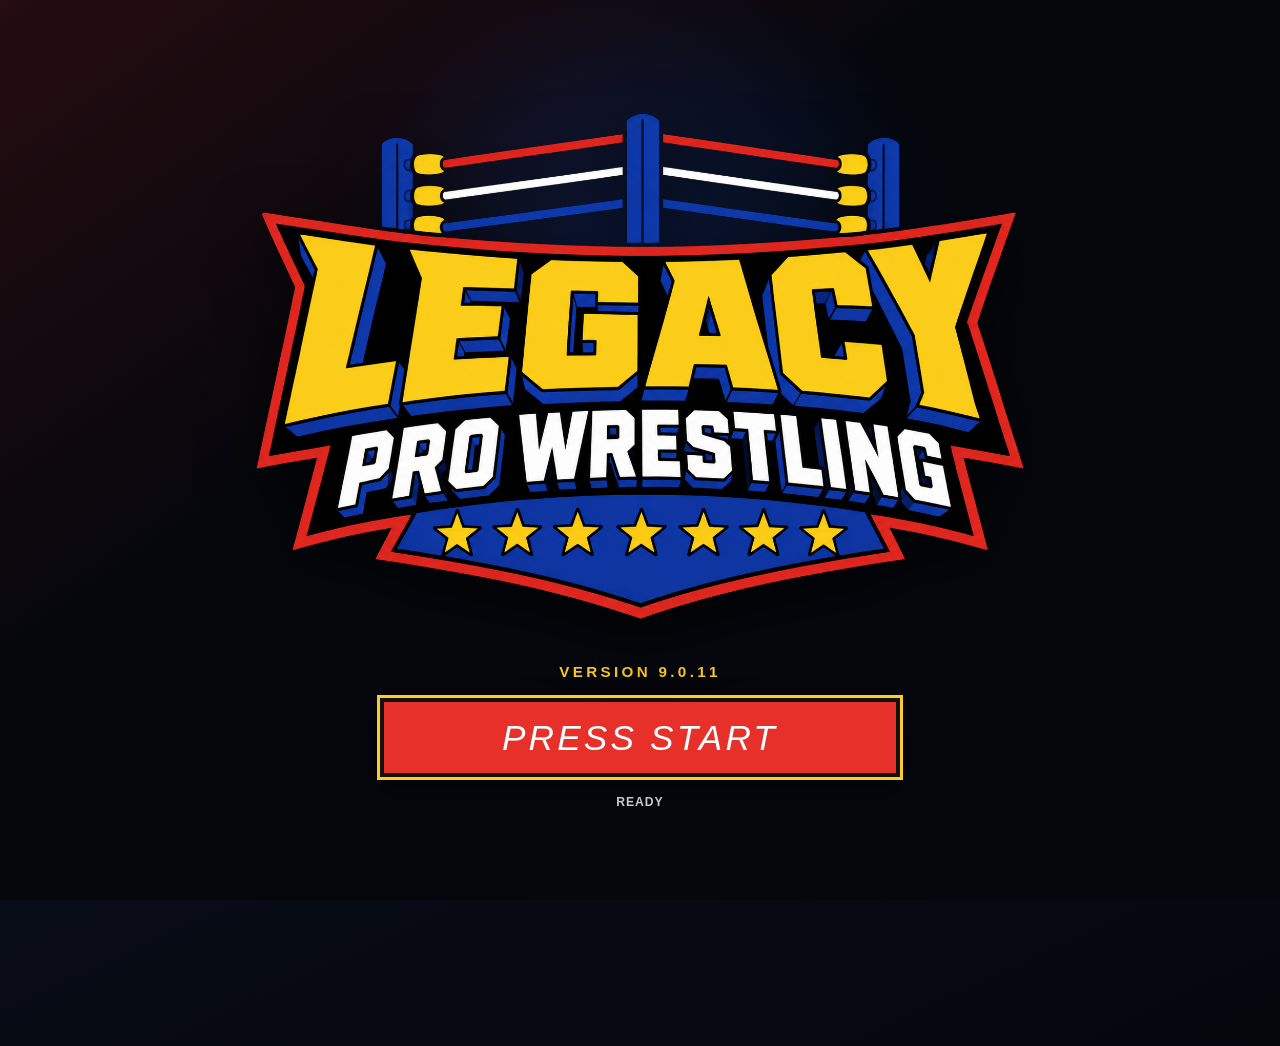
==== commit c52aa3f0: "v9.0.11" ====
--- a/index.html
+++ b/index.html
@@ -6,17 +6,17 @@
   <meta http-equiv="Cache-Control" content="no-cache, no-store, must-revalidate">
   <meta http-equiv="Pragma" content="no-cache">
   <meta http-equiv="Expires" content="0">
-  <title>LEGACY Pro Wrestling 9.0.9</title>
+  <title>LEGACY Pro Wrestling 9.0.11</title>
   <meta name="theme-color" content="#05070d">
   <meta name="application-name" content="LEGACY Pro Wrestling">
   <meta name="apple-mobile-web-app-capable" content="yes">
   <meta name="apple-mobile-web-app-status-bar-style" content="black-translucent">
   <meta name="apple-mobile-web-app-title" content="LEGACY">
   <link rel="canonical" href="https://swoop081.github.io/legacy-pro-wrestling/">
-  <link rel="manifest" href="manifest.webmanifest?v=9.0.9">
-  <link rel="apple-touch-icon" sizes="180x180" href="assets/icons/apple-touch-icon.png?v=9.0.9">
-  <link rel="icon" type="image/png" sizes="32x32" href="assets/icons/favicon-32.png?v=9.0.9">
-  <link rel="shortcut icon" href="favicon.ico?v=9.0.9">
+  <link rel="manifest" href="manifest.webmanifest?v=9.0.11">
+  <link rel="apple-touch-icon" sizes="180x180" href="assets/icons/apple-touch-icon.png?v=9.0.11">
+  <link rel="icon" type="image/png" sizes="32x32" href="assets/icons/favicon-32.png?v=9.0.11">
+  <link rel="shortcut icon" href="favicon.ico?v=9.0.11">
   <style>
     html.lpw-booting body{background:#05070d;overflow:hidden}
     html.lpw-booting header,html.lpw-booting main,html.lpw-booting #overlay{visibility:hidden}
@@ -33,7 +33,7 @@
   </style>
   <script>
   (function(){
-    var key='lpw-cache-9.0.9';
+    var key='lpw-cache-9.0.11';
     if(!sessionStorage.getItem(key)){
       sessionStorage.setItem(key,'1');
       if('serviceWorker' in navigator){navigator.serviceWorker.getRegistrations().then(function(rs){return Promise.all(rs.map(function(r){return r.unregister();}));}).catch(function(){});}
@@ -41,16 +41,16 @@
     }
   })();
   </script>
-  <link rel="stylesheet" href="styles.css?v=9.0.9">
-  <script>window.TTG_APP_VERSION='9.0.9';</script>
-  <script src="update-manager.js?v=9.0.9" defer></script>
-  <script src="data.js?v=9.0.9" defer></script>
-  <script src="assets/config/imageManager.js?v=9.0.9" defer></script>
-  <script src="game.js?v=9.0.9" defer></script>
+  <link rel="stylesheet" href="styles.css?v=9.0.11">
+  <script>window.TTG_APP_VERSION='9.0.11';</script>
+  <script src="update-manager.js?v=9.0.11" defer></script>
+  <script src="data.js?v=9.0.11" defer></script>
+  <script src="assets/config/imageManager.js?v=9.0.11" defer></script>
+  <script src="game.js?v=9.0.11" defer></script>
 </head>
 <body>
-  <div id="lpw-boot-screen"><div class="lpw-start-inner"><img class="lpw-start-logo" src="assets/branding/lpw-logo-splash-1600.webp" alt="LEGACY Pro Wrestling"><div class="lpw-start-version">VERSION 9.0.9</div><button id="lpw-press-start" class="lpw-start-button" type="button" disabled>PRESS START</button><small class="lpw-start-status">LOADING GAME DATA…</small></div></div>
-  <header><button onclick="home()" class="logo brand-header-logo" aria-label="LEGACY Pro Wrestling main menu"><img src="assets/branding/lpw-logo-compact-400.webp" alt="LEGACY Pro Wrestling"></button><div class="header-meta"><span class="build-tag">VERSION 9.0.9</span><div class="streak">STREAK <strong id="streak">0</strong></div></div></header>
+  <div id="lpw-boot-screen"><div class="lpw-start-inner"><img class="lpw-start-logo" src="assets/branding/lpw-logo-splash-1600.webp" alt="LEGACY Pro Wrestling"><div class="lpw-start-version">VERSION 9.0.11</div><button id="lpw-press-start" class="lpw-start-button" type="button" disabled>PRESS START</button><small class="lpw-start-status">LOADING GAME DATA…</small></div></div>
+  <header><button onclick="home()" class="logo brand-header-logo" aria-label="LEGACY Pro Wrestling main menu"><img src="assets/branding/lpw-logo-compact-400.webp" alt="LEGACY Pro Wrestling"></button><div class="header-meta"><span class="build-tag">VERSION 9.0.11</span><div class="streak">STREAK <strong id="streak">0</strong></div></div></header>
   <main id="app"></main><div id="overlay"></div>
   <script>
     (function(){
@@ -64,7 +64,7 @@
         if(button.disabled)return;
         document.documentElement.classList.add('lpw-ready');
         document.documentElement.classList.remove('lpw-booting');
-        try{sessionStorage.setItem('lpw-started-9.0.9','1')}catch(e){}
+        try{sessionStorage.setItem('lpw-started-9.0.11','1')}catch(e){}
       });
       refresh();
     })();
--- a/styles.css
+++ b/styles.css
@@ -2626,3 +2626,23 @@
 
 /* LEGACY Pro Wrestling 9.0.9 */
 .lpw909-options .mode-landing-copy{max-width:760px}.lpw909-option-list{margin-top:28px}.lpw909-reset-option{width:100%;border-color:#7d2727;background:linear-gradient(135deg,rgba(94,18,18,.88),rgba(35,12,12,.96));text-align:left}.lpw909-reset-option b{color:#ffb3b3}.lpw909-reset-screen{max-width:760px;margin:auto;text-align:center}.lpw909-reset-screen>strong{display:block;margin:20px 0;color:#ff8f8f;letter-spacing:.08em}.lpw909-reset-actions{display:grid;grid-template-columns:1fr 1fr;gap:12px;margin-top:26px}.btn.lpw909-danger{background:#8d1f1f;border-color:#d65a5a;color:white}.lpw909-living-world .lpw908-social:first-of-type{border-left:3px solid #d5aa39}.lpw909-living-world .lpw908-social:first-of-type p{font-weight:700}@media(max-width:620px){.lpw909-reset-actions{grid-template-columns:1fr}}
+
+/* LEGACY Pro Wrestling 9.0.11 — safe match-preview layout correction */
+body.career-view:has(.lpw-match-card-911) header{position:relative;min-height:106px;padding:12px 18px;border-bottom:0}
+body.career-view:has(.lpw-match-card-911) header .brand-header-logo{position:absolute;top:12px;right:18px;left:auto;margin:0;width:clamp(112px,18vw,170px);z-index:20}
+body.career-view:has(.lpw-match-card-911) header .header-meta{display:none!important}
+.lpw-match-card-911{position:relative;padding-top:76px!important}
+.lpw-match-card-911 .lpw-match-calendar-back{position:absolute!important;top:12px!important;left:12px!important;z-index:25;margin:0!important}
+.lpw-match-card-911 .lpw-match-branding{display:block;margin:0 auto 12px!important;text-align:center}
+.lpw-match-card-911 .lpw-broadcast-button-top{display:block!important;width:min(520px,88%);margin:0 auto 26px!important}
+.lpw-match-card-911>h1{margin-top:0}
+.lpw-match-card-911 .lpw-match-rank{display:block;position:static!important;text-align:center;background:#10131bcc;color:#f2c84b;font-style:normal;font-size:.72rem;font-weight:900;letter-spacing:.08em;padding:7px 8px 9px;border-top:1px solid #ffffff14}
+.lpw-match-card-911 .lpw904-momentum{display:block!important}
+@media(max-width:700px){
+ body.career-view:has(.lpw-match-card-911) header{min-height:96px;padding:8px 12px}
+ body.career-view:has(.lpw-match-card-911) header .brand-header-logo{top:8px;right:12px;width:112px}
+ .lpw-match-card-911{padding-top:70px!important}
+ .lpw-match-card-911 .lpw-match-calendar-back{top:8px!important;left:8px!important}
+ .lpw-match-card-911 .lpw-broadcast-button-top{width:82%;margin-bottom:22px!important}
+ .lpw-match-card-911 .lpw-show-logo{max-width:94%;box-sizing:border-box}
+}
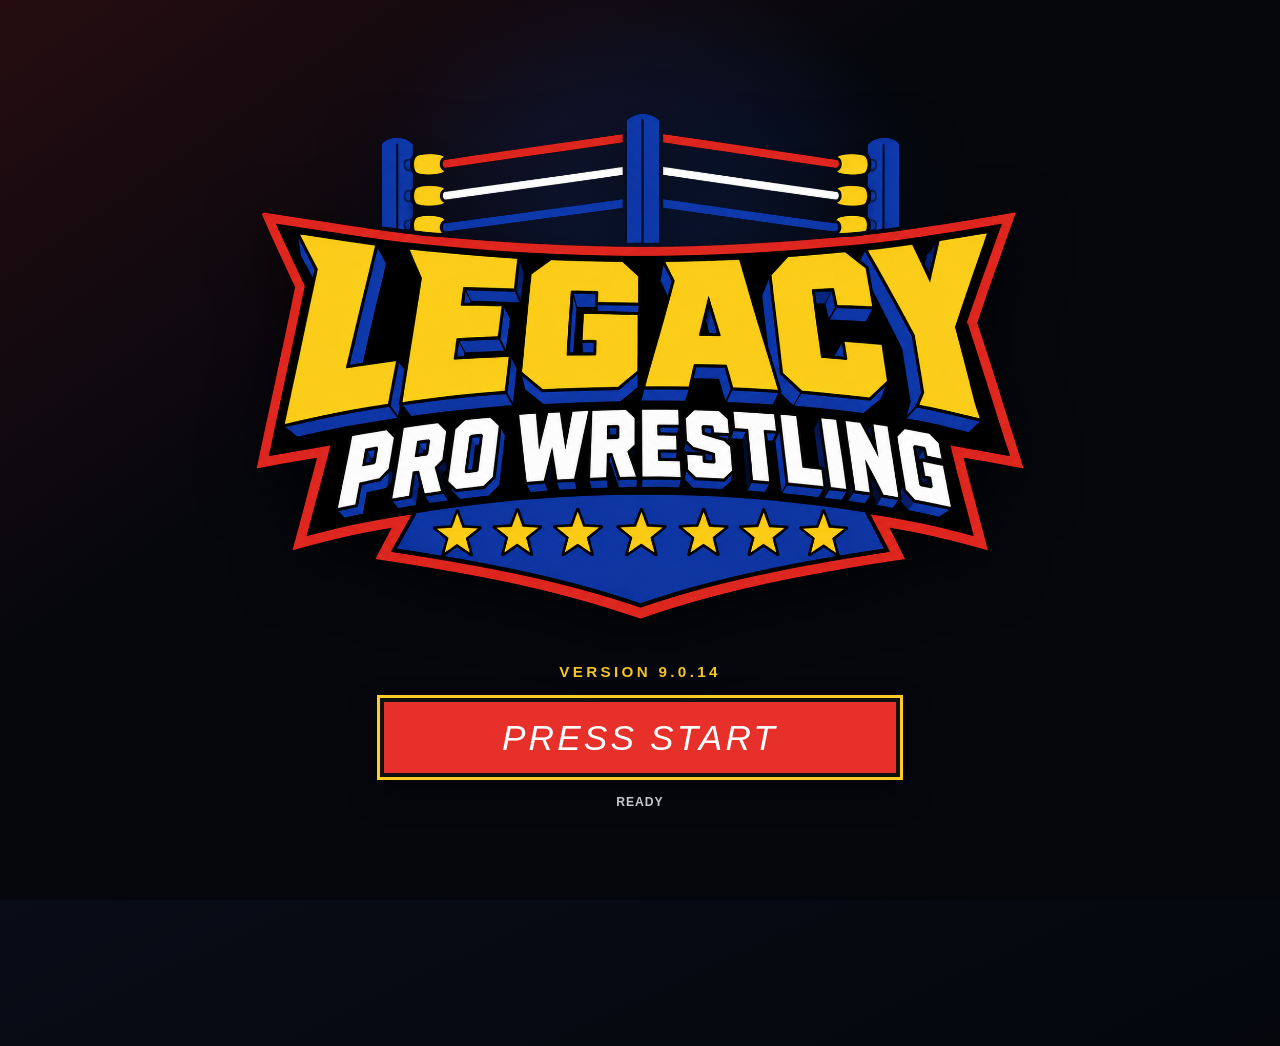
==== commit 6a89d0c1: "v9.0.14" ====
--- a/index.html
+++ b/index.html
@@ -6,17 +6,17 @@
   <meta http-equiv="Cache-Control" content="no-cache, no-store, must-revalidate">
   <meta http-equiv="Pragma" content="no-cache">
   <meta http-equiv="Expires" content="0">
-  <title>LEGACY Pro Wrestling 9.0.11</title>
+  <title>LEGACY Pro Wrestling 9.0.14</title>
   <meta name="theme-color" content="#05070d">
   <meta name="application-name" content="LEGACY Pro Wrestling">
   <meta name="apple-mobile-web-app-capable" content="yes">
   <meta name="apple-mobile-web-app-status-bar-style" content="black-translucent">
   <meta name="apple-mobile-web-app-title" content="LEGACY">
   <link rel="canonical" href="https://swoop081.github.io/legacy-pro-wrestling/">
-  <link rel="manifest" href="manifest.webmanifest?v=9.0.11">
-  <link rel="apple-touch-icon" sizes="180x180" href="assets/icons/apple-touch-icon.png?v=9.0.11">
-  <link rel="icon" type="image/png" sizes="32x32" href="assets/icons/favicon-32.png?v=9.0.11">
-  <link rel="shortcut icon" href="favicon.ico?v=9.0.11">
+  <link rel="manifest" href="manifest.webmanifest?v=9.0.14">
+  <link rel="apple-touch-icon" sizes="180x180" href="assets/icons/apple-touch-icon.png?v=9.0.14">
+  <link rel="icon" type="image/png" sizes="32x32" href="assets/icons/favicon-32.png?v=9.0.14">
+  <link rel="shortcut icon" href="favicon.ico?v=9.0.14">
   <style>
     html.lpw-booting body{background:#05070d;overflow:hidden}
     html.lpw-booting header,html.lpw-booting main,html.lpw-booting #overlay{visibility:hidden}
@@ -33,7 +33,7 @@
   </style>
   <script>
   (function(){
-    var key='lpw-cache-9.0.11';
+    var key='lpw-cache-9.0.14';
     if(!sessionStorage.getItem(key)){
       sessionStorage.setItem(key,'1');
       if('serviceWorker' in navigator){navigator.serviceWorker.getRegistrations().then(function(rs){return Promise.all(rs.map(function(r){return r.unregister();}));}).catch(function(){});}
@@ -41,16 +41,16 @@
     }
   })();
   </script>
-  <link rel="stylesheet" href="styles.css?v=9.0.11">
-  <script>window.TTG_APP_VERSION='9.0.11';</script>
-  <script src="update-manager.js?v=9.0.11" defer></script>
-  <script src="data.js?v=9.0.11" defer></script>
-  <script src="assets/config/imageManager.js?v=9.0.11" defer></script>
-  <script src="game.js?v=9.0.11" defer></script>
+  <link rel="stylesheet" href="styles.css?v=9.0.14">
+  <script>window.TTG_APP_VERSION='9.0.14';</script>
+  <script src="update-manager.js?v=9.0.14" defer></script>
+  <script src="data.js?v=9.0.14" defer></script>
+  <script src="assets/config/imageManager.js?v=9.0.14" defer></script>
+  <script src="game.js?v=9.0.14" defer></script>
 </head>
 <body>
-  <div id="lpw-boot-screen"><div class="lpw-start-inner"><img class="lpw-start-logo" src="assets/branding/lpw-logo-splash-1600.webp" alt="LEGACY Pro Wrestling"><div class="lpw-start-version">VERSION 9.0.11</div><button id="lpw-press-start" class="lpw-start-button" type="button" disabled>PRESS START</button><small class="lpw-start-status">LOADING GAME DATA…</small></div></div>
-  <header><button onclick="home()" class="logo brand-header-logo" aria-label="LEGACY Pro Wrestling main menu"><img src="assets/branding/lpw-logo-compact-400.webp" alt="LEGACY Pro Wrestling"></button><div class="header-meta"><span class="build-tag">VERSION 9.0.11</span><div class="streak">STREAK <strong id="streak">0</strong></div></div></header>
+  <div id="lpw-boot-screen"><div class="lpw-start-inner"><img class="lpw-start-logo" src="assets/branding/lpw-logo-splash-1600.webp" alt="LEGACY Pro Wrestling"><div class="lpw-start-version">VERSION 9.0.14</div><button id="lpw-press-start" class="lpw-start-button" type="button" disabled>PRESS START</button><small class="lpw-start-status">LOADING GAME DATA…</small></div></div>
+  <header><button onclick="home()" class="logo brand-header-logo" aria-label="LEGACY Pro Wrestling main menu"><img src="assets/branding/lpw-logo-compact-400.webp" alt="LEGACY Pro Wrestling"></button><div class="header-meta"><span class="build-tag">VERSION 9.0.14</span><div class="streak">STREAK <strong id="streak">0</strong></div></div></header>
   <main id="app"></main><div id="overlay"></div>
   <script>
     (function(){
@@ -64,7 +64,7 @@
         if(button.disabled)return;
         document.documentElement.classList.add('lpw-ready');
         document.documentElement.classList.remove('lpw-booting');
-        try{sessionStorage.setItem('lpw-started-9.0.11','1')}catch(e){}
+        try{sessionStorage.setItem('lpw-started-9.0.14','1')}catch(e){}
       });
       refresh();
     })();
--- a/styles.css
+++ b/styles.css
@@ -2646,3 +2646,43 @@
  .lpw-match-card-911 .lpw-broadcast-button-top{width:82%;margin-bottom:22px!important}
  .lpw-match-card-911 .lpw-show-logo{max-width:94%;box-sizing:border-box}
 }
+
+/* LEGACY Pro Wrestling 9.0.13 — tabled presentation fixes */
+.lpw913-brand-row{display:flex;align-items:flex-start;justify-content:space-between;gap:20px;width:100%;margin:12px 0 18px}
+.lpw913-brand-row .lpw-show-logo{flex:1 1 auto;max-width:72%;margin:0!important}
+.lpw913-brand-row .lpw-career-brand{position:static!important;flex:0 0 auto;width:112px!important;max-width:22%!important;height:auto!important;margin:0!important;align-self:flex-start}
+body>.lpw904-show-bumper .lpw904-show-logo{width:min(82vw,560px)!important}
+body>.lpw904-show-bumper .lpw-show-logo{width:100%!important;max-width:560px!important;padding:12px 22px 10px!important}
+body>.lpw904-show-bumper .lpw-show-logo b{font-size:clamp(3rem,13vw,6rem)!important}
+.result-stars .lpw913-star{position:relative;display:inline-block;font-style:normal;width:1em;text-align:center}
+.result-stars .lpw913-star.empty{opacity:.85}
+.result-stars .lpw913-star.half{color:transparent}
+.result-stars .lpw913-star.half::before{content:'★';position:absolute;inset:0;color:#ffcf48;clip-path:inset(0 50% 0 0)}
+.result-stars .lpw913-star.half::after{content:'☆';position:absolute;inset:0;color:#ffcf48}
+.presentation-summary .psychology-breakdown{margin-top:20px}
+@media(max-width:700px){
+ .lpw913-brand-row{gap:12px;align-items:flex-start}
+ .lpw913-brand-row .lpw-show-logo{max-width:76%;padding:8px 12px 7px!important}
+ .lpw913-brand-row .lpw-show-logo b{font-size:clamp(2.2rem,10vw,3.6rem)!important}
+ .lpw913-brand-row .lpw-show-logo span{font-size:.62rem!important;letter-spacing:.27em!important}
+ .lpw913-brand-row .lpw-career-brand{width:92px!important;max-width:21%!important}
+}
+
+/* LEGACY Pro Wrestling 9.0.14 — tabled QA corrections */
+body.career-view:has(.lpw914-preview-brand-only) header .brand-header-logo{display:none!important}
+body.career-view:has(.lpw914-preview-brand-only) header{min-height:18px!important;padding:0!important}
+.lpw914-preview-brand-only{padding-top:76px!important}
+.lpw914-preview-brand-only .lpw-match-branding{width:min(92%,650px);margin-left:auto!important;margin-right:auto!important}
+.lpw914-show-brand-only .lpw913-brand-row{display:block!important;margin:12px 0 18px!important}
+.lpw914-show-brand-only .lpw913-brand-row .lpw-show-logo,
+.lpw914-show-brand-only .show-intro-copy>.lpw-show-logo{display:block!important;width:min(100%,690px)!important;max-width:none!important;margin:0 auto!important;box-sizing:border-box}
+.lpw914-show-brand-only .lpw913-brand-row .lpw-ple-title{display:block!important;width:100%;max-width:none!important;text-align:center}
+.lpw914-rank-move{display:inline-block;margin-left:.38rem;font-style:normal;font-size:.72em;vertical-align:.12em;letter-spacing:0}
+.lpw914-rank-move.up{color:#36c96b;text-shadow:0 0 8px rgba(54,201,107,.3)}
+.lpw914-rank-move.down{color:#ef4d54;text-shadow:0 0 8px rgba(239,77,84,.3)}
+@media(max-width:700px){
+ .lpw914-preview-brand-only{padding-top:62px!important}
+ .lpw914-show-brand-only .lpw913-brand-row .lpw-show-logo,
+ .lpw914-show-brand-only .show-intro-copy>.lpw-show-logo{width:100%!important;padding:10px 16px 8px!important}
+ .lpw914-show-brand-only .lpw-show-logo b{font-size:clamp(3rem,14vw,5rem)!important}
+}
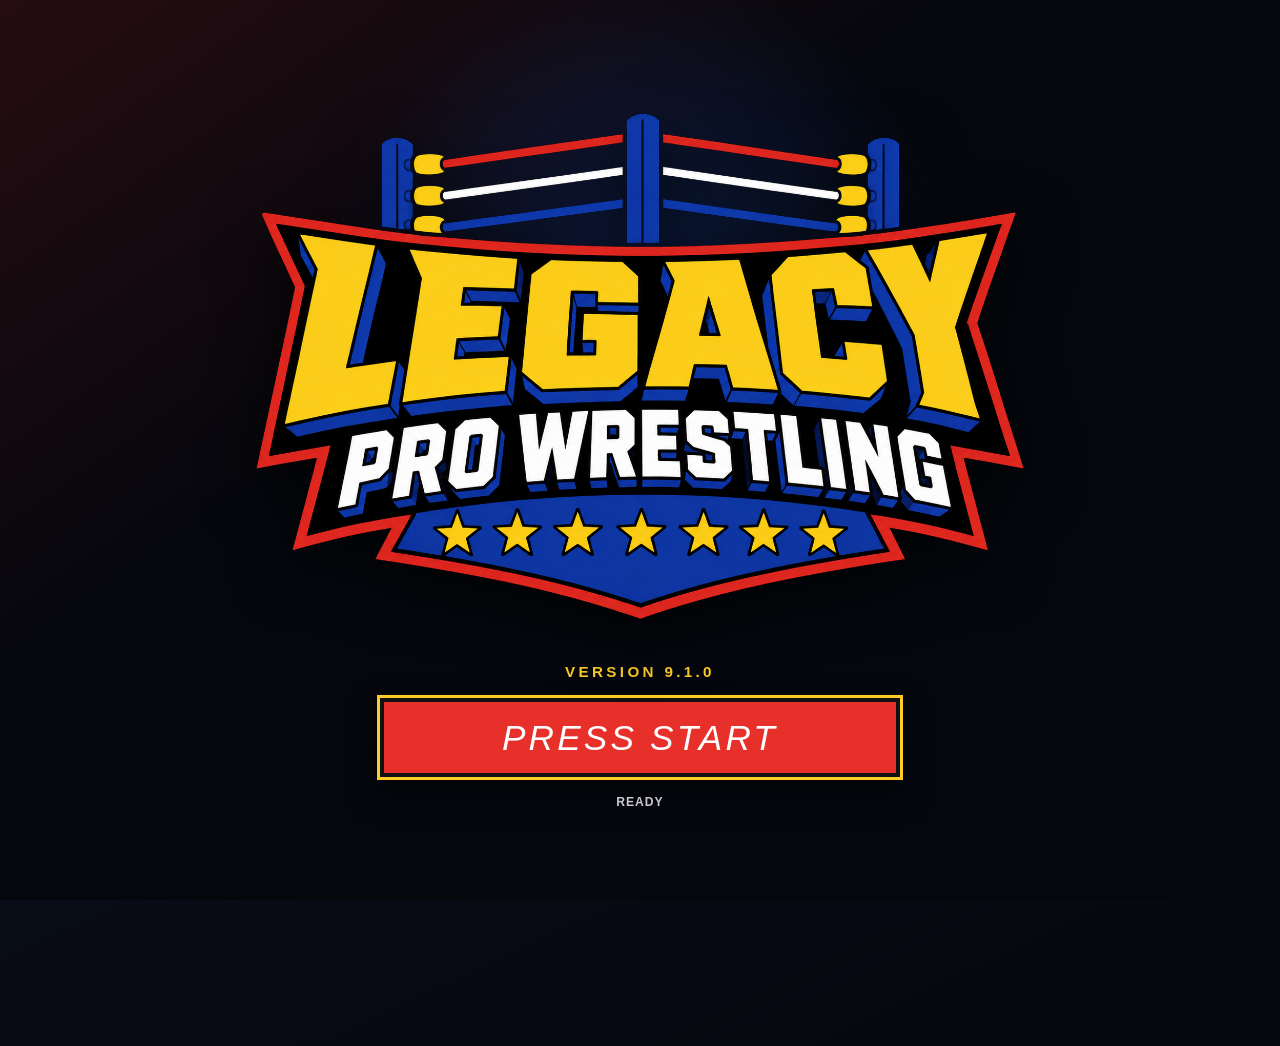
==== commit 4f26df49: "v9.1" ====
--- a/index.html
+++ b/index.html
@@ -6,17 +6,17 @@
   <meta http-equiv="Cache-Control" content="no-cache, no-store, must-revalidate">
   <meta http-equiv="Pragma" content="no-cache">
   <meta http-equiv="Expires" content="0">
-  <title>LEGACY Pro Wrestling 9.0.14</title>
+  <title>LEGACY Pro Wrestling 9.1.0</title>
   <meta name="theme-color" content="#05070d">
   <meta name="application-name" content="LEGACY Pro Wrestling">
   <meta name="apple-mobile-web-app-capable" content="yes">
   <meta name="apple-mobile-web-app-status-bar-style" content="black-translucent">
   <meta name="apple-mobile-web-app-title" content="LEGACY">
   <link rel="canonical" href="https://swoop081.github.io/legacy-pro-wrestling/">
-  <link rel="manifest" href="manifest.webmanifest?v=9.0.14">
-  <link rel="apple-touch-icon" sizes="180x180" href="assets/icons/apple-touch-icon.png?v=9.0.14">
-  <link rel="icon" type="image/png" sizes="32x32" href="assets/icons/favicon-32.png?v=9.0.14">
-  <link rel="shortcut icon" href="favicon.ico?v=9.0.14">
+  <link rel="manifest" href="manifest.webmanifest?v=9.1.0">
+  <link rel="apple-touch-icon" sizes="180x180" href="assets/icons/apple-touch-icon.png?v=9.1.0">
+  <link rel="icon" type="image/png" sizes="32x32" href="assets/icons/favicon-32.png?v=9.1.0">
+  <link rel="shortcut icon" href="favicon.ico?v=9.1.0">
   <style>
     html.lpw-booting body{background:#05070d;overflow:hidden}
     html.lpw-booting header,html.lpw-booting main,html.lpw-booting #overlay{visibility:hidden}
@@ -33,7 +33,7 @@
   </style>
   <script>
   (function(){
-    var key='lpw-cache-9.0.14';
+    var key='lpw-cache-9.1.0';
     if(!sessionStorage.getItem(key)){
       sessionStorage.setItem(key,'1');
       if('serviceWorker' in navigator){navigator.serviceWorker.getRegistrations().then(function(rs){return Promise.all(rs.map(function(r){return r.unregister();}));}).catch(function(){});}
@@ -41,16 +41,16 @@
     }
   })();
   </script>
-  <link rel="stylesheet" href="styles.css?v=9.0.14">
-  <script>window.TTG_APP_VERSION='9.0.14';</script>
-  <script src="update-manager.js?v=9.0.14" defer></script>
-  <script src="data.js?v=9.0.14" defer></script>
-  <script src="assets/config/imageManager.js?v=9.0.14" defer></script>
-  <script src="game.js?v=9.0.14" defer></script>
+  <link rel="stylesheet" href="styles.css?v=9.1.0">
+  <script>window.TTG_APP_VERSION='9.1.0';</script>
+  <script src="update-manager.js?v=9.1.0" defer></script>
+  <script src="data.js?v=9.1.0" defer></script>
+  <script src="assets/config/imageManager.js?v=9.1.0" defer></script>
+  <script src="game.js?v=9.1.0" defer></script>
 </head>
 <body>
-  <div id="lpw-boot-screen"><div class="lpw-start-inner"><img class="lpw-start-logo" src="assets/branding/lpw-logo-splash-1600.webp" alt="LEGACY Pro Wrestling"><div class="lpw-start-version">VERSION 9.0.14</div><button id="lpw-press-start" class="lpw-start-button" type="button" disabled>PRESS START</button><small class="lpw-start-status">LOADING GAME DATA…</small></div></div>
-  <header><button onclick="home()" class="logo brand-header-logo" aria-label="LEGACY Pro Wrestling main menu"><img src="assets/branding/lpw-logo-compact-400.webp" alt="LEGACY Pro Wrestling"></button><div class="header-meta"><span class="build-tag">VERSION 9.0.14</span><div class="streak">STREAK <strong id="streak">0</strong></div></div></header>
+  <div id="lpw-boot-screen"><div class="lpw-start-inner"><img class="lpw-start-logo" src="assets/branding/lpw-logo-splash-1600.webp" alt="LEGACY Pro Wrestling"><div class="lpw-start-version">VERSION 9.1.0</div><button id="lpw-press-start" class="lpw-start-button" type="button" disabled>PRESS START</button><small class="lpw-start-status">LOADING GAME DATA…</small></div></div>
+  <header><button onclick="home()" class="logo brand-header-logo" aria-label="LEGACY Pro Wrestling main menu"><img src="assets/branding/lpw-logo-compact-400.webp" alt="LEGACY Pro Wrestling"></button><div class="header-meta"><span class="build-tag">VERSION 9.1.0</span><div class="streak">STREAK <strong id="streak">0</strong></div></div></header>
   <main id="app"></main><div id="overlay"></div>
   <script>
     (function(){
@@ -64,7 +64,7 @@
         if(button.disabled)return;
         document.documentElement.classList.add('lpw-ready');
         document.documentElement.classList.remove('lpw-booting');
-        try{sessionStorage.setItem('lpw-started-9.0.14','1')}catch(e){}
+        try{sessionStorage.setItem('lpw-started-9.1.0','1')}catch(e){}
       });
       refresh();
     })();
--- a/styles.css
+++ b/styles.css
@@ -2686,3 +2686,40 @@
  .lpw914-show-brand-only .show-intro-copy>.lpw-show-logo{width:100%!important;padding:10px 16px 8px!important}
  .lpw914-show-brand-only .lpw-show-logo b{font-size:clamp(3rem,14vw,5rem)!important}
 }
+
+/* 9.0.15 SuperCard wrestler unlock */
+.lpw915-wrestler-unlock{text-align:center;overflow:hidden}
+.lpw915-wrestler-unlock .lpw915-unlock-art{height:min(52vh,560px);display:flex;align-items:flex-end;justify-content:center;margin:6px auto 12px;overflow:hidden}
+.lpw915-wrestler-unlock .lpw915-unlock-art img{height:100%;max-width:100%;object-fit:contain;object-position:center bottom}
+.lpw915-wrestler-unlock h2{font-size:clamp(2rem,8vw,4.4rem);margin:.15em 0}
+.lpw915-wrestler-unlock>small{letter-spacing:.18em;font-weight:900;color:#d3aa52}
+
+/* 9.0.17 Career progression integration */
+.lpw917-progression-summary{display:grid;grid-template-columns:repeat(3,1fr);gap:8px;margin:0 0 14px}.lpw917-progression-summary span,.lpw917-upgrade-note{border:1px solid rgba(255,255,255,.14);background:rgba(0,0,0,.28);border-radius:10px;padding:10px}.lpw917-progression-summary small{display:block;opacity:.68;font-size:.66rem}.lpw917-progression-summary b{display:block;margin-top:3px;font-size:.86rem}.lpw917-upgrade-note{margin-bottom:12px;border-color:rgba(244,197,66,.55)}.lpw917-upgrade-note b,.lpw917-upgrade-note span{display:block}.lpw917-upgrade-note span{margin-top:4px;opacity:.82;font-size:.8rem}@media(max-width:520px){.lpw917-progression-summary{grid-template-columns:1fr}.lpw917-progression-summary span{padding:8px 10px}}
+
+/* 9.0.18 Career State Consolidation */
+.lpw918-career-choice span{display:flex;flex-direction:column;gap:4px}.lpw918-career-choice i{font-style:normal;font-size:.72rem;line-height:1.25;color:var(--muted,#b8b8c4)}.lpw918-season-choice .live-founder-grid{align-items:stretch}.lpw918-season-choice .live-founder-card{min-height:168px}.lpw918-championship-path{margin:16px 0 4px;padding:14px 16px;border:1px solid rgba(255,210,70,.35);background:linear-gradient(135deg,rgba(30,24,8,.9),rgba(12,12,18,.95));display:flex;flex-direction:column;gap:5px;border-radius:12px}.lpw918-championship-path small{color:#f2c84b;font-weight:800;letter-spacing:.08em}.lpw918-championship-path b{font-size:1.05rem}.lpw918-championship-path span,.lpw918-championship-path em{font-size:.8rem;color:#d5d5dc}.lpw918-championship-path em{font-style:normal;color:#9ca0aa}
+
+/* 9.0.19 Career Flow & Longevity Consolidation */
+.lpw919-season-choice .live-founder-grid{display:grid;gap:12px}
+.lpw919-career-choice{align-items:center;text-align:left;min-height:150px}
+.lpw919-career-choice span{display:flex;flex-direction:column;gap:4px;min-width:0}
+.lpw919-career-choice em,.lpw919-career-choice i{font-style:normal;line-height:1.25}
+.lpw919-career-choice i:last-child{opacity:.78;font-size:.82rem}
+@media (max-width:640px){.lpw919-career-choice{min-height:132px}.lpw919-career-choice i{font-size:.78rem}}
+
+/* LEGACY Pro Wrestling 9.1 consolidated Career QA */
+.lpw91-responsive-show-logo,.lpw-show-logo{width:min(100%,620px)!important;max-width:calc(100vw - 48px)!important;margin:12px auto 18px!important;overflow:hidden!important;box-sizing:border-box!important}
+.lpw91-responsive-show-logo b,.lpw-show-logo b{font-size:clamp(2.75rem,11vw,5.25rem)!important;line-height:.92!important;white-space:nowrap!important;max-width:100%!important;display:block!important;transform:none!important}
+.live-show-intro .show-intro-copy>.brand,.live-match-card>.brand,.live-match-card .lpw913-legacy-mark,.live-show-intro .lpw913-legacy-mark{display:none!important}
+.live-match-card>.shell-back{position:relative!important;top:auto!important;left:auto!important;margin:0 0 8px!important}
+.live-world-screen.lpw837-recap,.lpw-world-recap-830{padding-top:10px!important}.lpw-world-recap-830>.shell-back{margin:0 0 8px!important}.lpw-world-recap-830 .tv-kicker{margin-top:0!important}
+.lpw91-career-header{display:grid!important;grid-template-columns:minmax(82px,110px) 1fr 1fr!important;align-items:center!important;gap:8px!important;margin-bottom:4px!important}.lpw91-career-logo img{width:100%!important;height:70px!important;object-fit:contain!important}.lpw91-career-header .shell-back{padding:11px 8px!important;font-size:.72rem!important;white-space:nowrap!important}.lpw84-dashboard-btn{display:none!important}
+.lpw91-rank-movement{display:inline-block!important;margin-left:8px!important;vertical-align:middle!important;font-size:.78em!important}.lpw91-rank-movement:has(+*){margin-left:8px!important}
+.lpw-consequence-screen.lpw91-consequence .lpw-change-grid{display:grid!important;grid-template-columns:repeat(2,minmax(0,1fr))!important;gap:18px 24px!important;max-width:560px!important;margin:22px auto!important}.lpw-consequence-screen.lpw91-consequence .lpw-change-grid>div{border:0!important;background:transparent!important;padding:4px!important}.lpw-consequence-screen.lpw91-consequence .lpw-change-grid>div:nth-child(3):last-child{grid-column:1/-1!important;justify-self:center!important;width:min(240px,100%)!important}.lpw91-change small,.lpw91-change b,.lpw91-change em{display:block;text-align:center}.lpw91-change small{color:#f1c74f;font-weight:900;letter-spacing:.14em}.lpw91-change b{font:italic clamp(2rem,8vw,3.25rem) Impact;margin:8px 0}.lpw91-change b span{opacity:.45}.lpw91-change em{font-style:normal;color:#75dfa0;font-weight:900}.lpw91-change em.down{color:#ff6670}
+.lpw91-social>header,.lpw91-dirt>header{text-align:center;margin:0 auto 18px}.lpw91-social>header .npc-art,.lpw91-dirt>header .npc-art{width:110px!important;height:110px!important;object-fit:contain!important;margin:auto}.lpw91-social>header h1,.lpw91-dirt>header h1{margin:.2rem 0;font-size:clamp(2.2rem,9vw,4rem)}.lpw91-social>header span,.lpw91-dirt>header span{color:#f1c74f;letter-spacing:.16em;font-weight:900;font-size:.75rem}.lpw91-feed{display:grid;gap:12px}.lpw91-feed article{background:#151821;border:1px solid #303645;border-radius:18px;padding:14px}.lpw91-feed article.official{border-left:4px solid #e9bd42}.lpw91-feed-head{display:flex;align-items:center;gap:10px;margin-bottom:8px}.lpw91-feed-head .npc-art,.lpw91-feed-head img,.lpw91-avatar{width:46px!important;height:46px!important;border-radius:50%;object-fit:cover;background:#24345d;display:grid;place-items:center;font-weight:900}.lpw91-feed-head p{margin:0;display:grid}.lpw91-feed-head small{opacity:.62}.lpw91-feed article>small{display:block;opacity:.6;margin-top:10px}.lpw91-post-choices button{text-align:left!important}.lpw91-post-choices button b{font-size:1rem!important;line-height:1.35!important}
+.lpw91-top-continue{margin:0 0 14px!important}.lpw91-publication{display:grid;gap:12px}.lpw91-publication article{background:#11141b;border:1px solid #343945;padding:16px;border-radius:14px}.lpw91-publication article.lead{border-left:5px solid #e8bd45;background:linear-gradient(135deg,#201a0e,#11141b)}.lpw91-publication small{color:#e8bd45;letter-spacing:.13em;font-weight:900}.lpw91-publication h2{font-size:clamp(1.3rem,6vw,2.25rem);margin:.35rem 0}.lpw91-publication p{margin:0;opacity:.8}
+.lpw91-npc-compact{padding-top:10px!important}.lpw91-npc-head{display:grid;grid-template-columns:92px 1fr;gap:14px;align-items:center}.lpw91-npc-head .npc-art,.lpw91-npc-head img{width:92px!important;height:92px!important;object-fit:contain!important}.lpw91-npc-head h1{margin:.1rem 0;font-size:clamp(1.8rem,8vw,3rem)}.lpw91-npc-head small,.lpw91-npc-head span{display:block}.lpw91-npc-compact blockquote{margin:14px 0;padding:14px;border-left:4px solid #e8bd45;background:#14161d;font-size:1rem;line-height:1.45}.lpw91-npc-compact .live-choice-grid{gap:10px}.lpw91-npc-compact .live-choice-grid button{padding:14px!important;text-align:left!important;min-height:0!important}.lpw91-npc-compact .live-choice-grid button b{font-size:.96rem!important;line-height:1.3!important}
+.lpw91-attack .live-choice-grid button{text-align:left!important}.lpw91-attack .live-choice-grid button b{font-size:1rem!important}
+.live-result-winner-only .supercard-result-art,.live-result-winner-only .live-result-team-art,.live-result-winner-only .tag-winner-art{display:grid!important;grid-template-columns:1fr 1fr!important;gap:0!important;background:linear-gradient(#1a150f,#060810)!important;overflow:hidden!important}.live-result-winner-only .supercard-result-art>* ,.live-result-winner-only .live-result-team-art>* ,.live-result-winner-only .tag-winner-art>*{width:100%!important;height:min(46vh,430px)!important;object-fit:contain!important;background:transparent!important;border:0!important}
+@media(max-width:560px){.lpw91-career-header{grid-template-columns:82px 1fr 1fr!important}.lpw91-career-logo img{height:58px!important}.lpw91-responsive-show-logo,.lpw-show-logo{max-width:calc(100vw - 32px)!important}.lpw-consequence-screen.lpw91-consequence .lpw-change-grid{gap:12px 8px!important}.lpw91-social,.lpw91-dirt,.lpw91-npc-compact{padding-left:14px!important;padding-right:14px!important}}
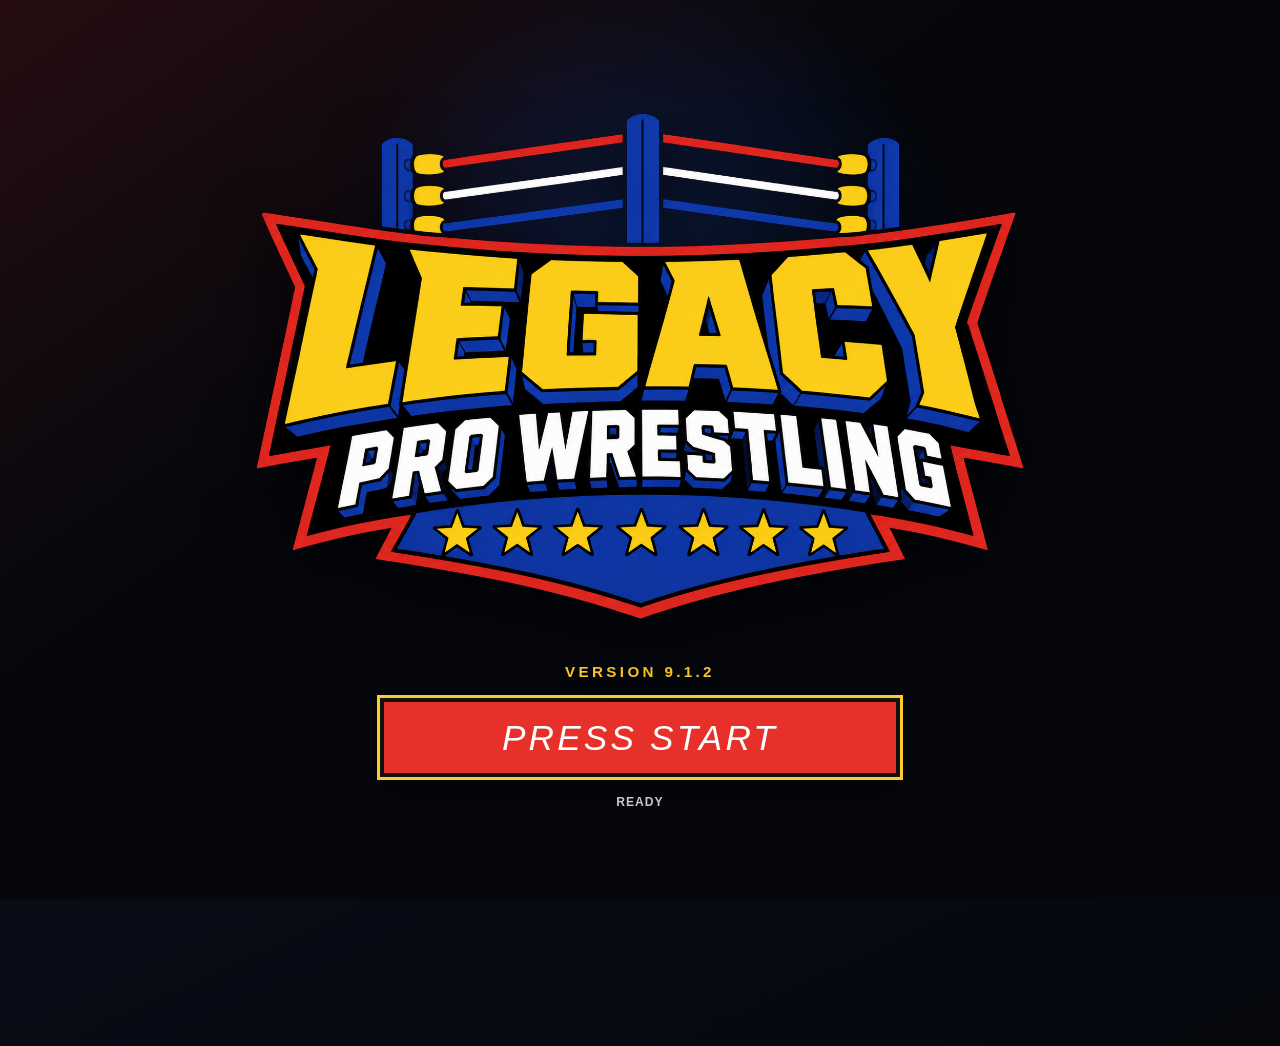
==== commit a7f7aedb: "v9.1.2" ====
--- a/index.html
+++ b/index.html
@@ -6,17 +6,17 @@
   <meta http-equiv="Cache-Control" content="no-cache, no-store, must-revalidate">
   <meta http-equiv="Pragma" content="no-cache">
   <meta http-equiv="Expires" content="0">
-  <title>LEGACY Pro Wrestling 9.1.0</title>
+  <title>LEGACY Pro Wrestling 9.1.2</title>
   <meta name="theme-color" content="#05070d">
   <meta name="application-name" content="LEGACY Pro Wrestling">
   <meta name="apple-mobile-web-app-capable" content="yes">
   <meta name="apple-mobile-web-app-status-bar-style" content="black-translucent">
   <meta name="apple-mobile-web-app-title" content="LEGACY">
   <link rel="canonical" href="https://swoop081.github.io/legacy-pro-wrestling/">
-  <link rel="manifest" href="manifest.webmanifest?v=9.1.0">
-  <link rel="apple-touch-icon" sizes="180x180" href="assets/icons/apple-touch-icon.png?v=9.1.0">
-  <link rel="icon" type="image/png" sizes="32x32" href="assets/icons/favicon-32.png?v=9.1.0">
-  <link rel="shortcut icon" href="favicon.ico?v=9.1.0">
+  <link rel="manifest" href="manifest.webmanifest?v=9.1.2">
+  <link rel="apple-touch-icon" sizes="180x180" href="assets/icons/apple-touch-icon.png?v=9.1.2">
+  <link rel="icon" type="image/png" sizes="32x32" href="assets/icons/favicon-32.png?v=9.1.2">
+  <link rel="shortcut icon" href="favicon.ico?v=9.1.2">
   <style>
     html.lpw-booting body{background:#05070d;overflow:hidden}
     html.lpw-booting header,html.lpw-booting main,html.lpw-booting #overlay{visibility:hidden}
@@ -33,7 +33,7 @@
   </style>
   <script>
   (function(){
-    var key='lpw-cache-9.1.0';
+    var key='lpw-cache-9.1.2';
     if(!sessionStorage.getItem(key)){
       sessionStorage.setItem(key,'1');
       if('serviceWorker' in navigator){navigator.serviceWorker.getRegistrations().then(function(rs){return Promise.all(rs.map(function(r){return r.unregister();}));}).catch(function(){});}
@@ -41,16 +41,16 @@
     }
   })();
   </script>
-  <link rel="stylesheet" href="styles.css?v=9.1.0">
-  <script>window.TTG_APP_VERSION='9.1.0';</script>
-  <script src="update-manager.js?v=9.1.0" defer></script>
-  <script src="data.js?v=9.1.0" defer></script>
-  <script src="assets/config/imageManager.js?v=9.1.0" defer></script>
-  <script src="game.js?v=9.1.0" defer></script>
+  <link rel="stylesheet" href="styles.css?v=9.1.2">
+  <script>window.TTG_APP_VERSION='9.1.2';</script>
+  <script src="update-manager.js?v=9.1.2" defer></script>
+  <script src="data.js?v=9.1.2" defer></script>
+  <script src="assets/config/imageManager.js?v=9.1.2" defer></script>
+  <script src="game.js?v=9.1.2" defer></script>
 </head>
 <body>
-  <div id="lpw-boot-screen"><div class="lpw-start-inner"><img class="lpw-start-logo" src="assets/branding/lpw-logo-splash-1600.webp" alt="LEGACY Pro Wrestling"><div class="lpw-start-version">VERSION 9.1.0</div><button id="lpw-press-start" class="lpw-start-button" type="button" disabled>PRESS START</button><small class="lpw-start-status">LOADING GAME DATA…</small></div></div>
-  <header><button onclick="home()" class="logo brand-header-logo" aria-label="LEGACY Pro Wrestling main menu"><img src="assets/branding/lpw-logo-compact-400.webp" alt="LEGACY Pro Wrestling"></button><div class="header-meta"><span class="build-tag">VERSION 9.1.0</span><div class="streak">STREAK <strong id="streak">0</strong></div></div></header>
+  <div id="lpw-boot-screen"><div class="lpw-start-inner"><img class="lpw-start-logo" src="assets/branding/lpw-logo-splash-1600.webp" alt="LEGACY Pro Wrestling"><div class="lpw-start-version">VERSION 9.1.2</div><button id="lpw-press-start" class="lpw-start-button" type="button" disabled>PRESS START</button><small class="lpw-start-status">LOADING GAME DATA…</small></div></div>
+  <header><button onclick="home()" class="logo brand-header-logo" aria-label="LEGACY Pro Wrestling main menu"><img src="assets/branding/lpw-logo-compact-400.webp" alt="LEGACY Pro Wrestling"></button><div class="header-meta"><span class="build-tag">VERSION 9.1.2</span><div class="streak">STREAK <strong id="streak">0</strong></div></div></header>
   <main id="app"></main><div id="overlay"></div>
   <script>
     (function(){
@@ -64,7 +64,7 @@
         if(button.disabled)return;
         document.documentElement.classList.add('lpw-ready');
         document.documentElement.classList.remove('lpw-booting');
-        try{sessionStorage.setItem('lpw-started-9.1.0','1')}catch(e){}
+        try{sessionStorage.setItem('lpw-started-9.1.2','1')}catch(e){}
       });
       refresh();
     })();
--- a/styles.css
+++ b/styles.css
@@ -2723,3 +2723,33 @@
 .lpw91-attack .live-choice-grid button{text-align:left!important}.lpw91-attack .live-choice-grid button b{font-size:1rem!important}
 .live-result-winner-only .supercard-result-art,.live-result-winner-only .live-result-team-art,.live-result-winner-only .tag-winner-art{display:grid!important;grid-template-columns:1fr 1fr!important;gap:0!important;background:linear-gradient(#1a150f,#060810)!important;overflow:hidden!important}.live-result-winner-only .supercard-result-art>* ,.live-result-winner-only .live-result-team-art>* ,.live-result-winner-only .tag-winner-art>*{width:100%!important;height:min(46vh,430px)!important;object-fit:contain!important;background:transparent!important;border:0!important}
 @media(max-width:560px){.lpw91-career-header{grid-template-columns:82px 1fr 1fr!important}.lpw91-career-logo img{height:58px!important}.lpw91-responsive-show-logo,.lpw-show-logo{max-width:calc(100vw - 32px)!important}.lpw-consequence-screen.lpw91-consequence .lpw-change-grid{gap:12px 8px!important}.lpw91-social,.lpw91-dirt,.lpw91-npc-compact{padding-left:14px!important;padding-right:14px!important}}
+
+/* LEGACY Pro Wrestling 9.1.1 corrective QA */
+.lpw911-career-header{display:grid!important;grid-template-columns:112px minmax(0,1fr) minmax(0,1fr)!important;gap:10px!important;align-items:center!important;margin:0 0 8px!important}
+.lpw911-career-brand{grid-column:1;grid-row:1;display:flex;align-items:center;justify-content:flex-start;min-width:0}
+.lpw911-career-brand img{width:106px!important;height:72px!important;object-fit:contain!important;margin:0!important}
+.lpw911-career-header>.shell-back{margin:0!important;min-width:0!important;padding:12px 8px!important;font-size:.72rem!important;white-space:nowrap!important}
+.lpw911-career-header>.shell-back:nth-of-type(1){grid-column:2}.lpw911-career-header>.shell-back:nth-of-type(2){grid-column:3}
+.lpw911-rank-movement{display:inline-block!important;margin-left:8px!important;font-size:.72em!important;vertical-align:.1em!important}.lpw911-rank-movement.up{color:#43d477!important}.lpw911-rank-movement.down{color:#ff5360!important}
+.lpw911-throwdown{width:min(94vw,640px)!important;max-width:calc(100vw - 28px)!important;padding-left:18px!important;padding-right:18px!important;overflow:hidden!important}
+.lpw911-throwdown b{font-size:clamp(2.35rem,9.2vw,4.7rem)!important;letter-spacing:-.035em!important;transform:none!important;white-space:nowrap!important;width:100%!important;text-align:center!important}
+.lpw911-recap-header{display:flex;align-items:center;justify-content:space-between;margin:0 0 4px}.lpw911-recap-header .shell-back{margin:0!important}.lpw911-recap-header img{width:108px;height:76px;object-fit:contain}.lpw911-world-recap{padding-top:8px!important}.lpw911-world-recap>.tv-kicker{margin-top:2px!important}.lpw911-recap-continue,.lpw911-centered-button{display:block!important;margin:14px auto!important}
+.lpw911-social,.lpw911-dirt{padding-top:10px!important}.lpw911-social>header,.lpw911-dirt>header{margin-bottom:10px!important}.lpw911-social>header img,.lpw911-dirt>header img{width:92px!important;height:92px!important}.lpw911-social>header h1,.lpw911-dirt>header h1{font-size:clamp(2rem,8vw,3.4rem)!important}.lpw911-social .lpw91-feed{gap:8px!important}.lpw911-social .lpw91-feed article{padding:10px 12px!important}.lpw911-social h2{font-size:1rem;margin:10px 0 6px}.lpw911-social .lpw91-post-choices{gap:8px!important}.lpw911-social .lpw91-post-choices button{padding:11px 12px!important;min-height:0!important}.lpw911-social .lpw91-post-choices button b{font-size:.88rem!important}.lpw911-social .lpw91-post-choices button span{font-size:.72rem!important}
+.lpw911-dirt .lpw91-publication{gap:9px!important}.lpw911-dirt .lpw91-publication article{padding:12px!important}.lpw911-dirt .lpw91-publication h2{font-size:1.2rem!important}.lpw911-dirt .lpw91-publication em{display:block;margin-top:8px;opacity:.48;font-size:.68rem;font-style:normal}
+.lpw911-consequence .lpw-change-grid{display:grid!important;grid-template-columns:repeat(2,minmax(0,1fr))!important;justify-content:center!important;align-items:start!important;max-width:570px!important;margin:20px auto!important}.lpw911-consequence .lpw-change-grid>div{border:0!important;background:transparent!important;text-align:center!important;width:100%!important;padding:2px!important}.lpw911-consequence .lpw-change-grid>div:only-child{grid-column:1/-1!important;max-width:260px!important;justify-self:center!important}.lpw911-consequence .lpw-change-grid>div:nth-child(3):last-child{grid-column:1/-1!important;max-width:260px!important;justify-self:center!important}.lpw911-consequence .lpw91-change small,.lpw911-consequence .lpw91-change b,.lpw911-consequence .lpw91-change em{text-align:center!important;margin-left:auto!important;margin-right:auto!important}
+.lpw911-npc-portrait{display:grid!important;grid-template-columns:86px 1fr!important;gap:12px!important;align-items:center!important;padding:12px!important}.lpw911-npc-portrait img{width:86px!important;height:86px!important;object-fit:contain!important}
+@media(max-width:560px){.lpw911-career-header{grid-template-columns:88px minmax(0,1fr) minmax(0,1fr)!important;gap:6px!important}.lpw911-career-brand img{width:84px!important;height:58px!important}.lpw911-career-header>.shell-back{padding:10px 5px!important;font-size:.63rem!important}.lpw911-recap-header img{width:86px;height:60px}.lpw911-social .lpw91-feed article:nth-child(n+4){display:none}.lpw911-social{padding-left:12px!important;padding-right:12px!important}.lpw911-consequence .lpw-change-grid{gap:12px 6px!important}}
+
+/* LEGACY Pro Wrestling 9.1.2 final render-path consolidation */
+.lpw912-career-header{display:grid!important;grid-template-columns:94px minmax(0,1fr) minmax(0,1fr)!important;gap:7px!important;align-items:center!important;margin:0 0 6px!important}
+.lpw912-career-header>img{width:90px!important;height:62px!important;object-fit:contain!important;margin:0!important}
+.lpw912-career-header>button{margin:0!important;min-width:0!important;padding:10px 6px!important;font-size:.66rem!important;white-space:nowrap!important}
+.lpw912-rank-movement{display:inline-block!important;margin-left:7px!important;vertical-align:.1em!important;font-size:.72em!important}
+.lpw912-npc-portrait{display:grid!important;grid-template-columns:82px 1fr!important;gap:12px!important;align-items:center!important;padding:10px!important}
+.lpw912-npc-portrait img{width:82px!important;height:82px!important;object-fit:contain!important}
+.lpw912-npc-screen{padding-top:10px!important}.lpw912-npc-header{text-align:center!important}.lpw912-npc-header img{width:94px!important;height:94px!important;object-fit:contain!important;margin:auto!important}.lpw912-npc-header h1{margin:.15rem 0!important;font-size:2rem!important}.lpw912-npc-header small{display:block;color:#e6bd47;letter-spacing:.12em;font-weight:800}.lpw912-npc-screen blockquote{margin:10px 0!important;padding:12px!important;background:#151821;border-left:4px solid #e6bd47;font-size:.95rem;line-height:1.4}.lpw912-quote-choices{gap:8px!important}.lpw912-quote-choices button{padding:11px 12px!important;min-height:0!important;text-align:left!important}.lpw912-quote-choices button b{font-size:.86rem!important;line-height:1.3!important}.lpw912-quote-choices button span{font-size:.7rem!important}
+.lpw912-social,.lpw912-dirt{padding-top:8px!important}.lpw912-social>header,.lpw912-dirt>header{text-align:center;margin-bottom:9px}.lpw912-social>header img,.lpw912-dirt>header img{width:88px!important;height:88px!important;object-fit:contain!important;margin:auto!important}.lpw912-social>header h1,.lpw912-dirt>header h1{font-size:clamp(2rem,8vw,3.2rem)!important;margin:.1rem 0!important}.lpw912-social>header span,.lpw912-dirt>header span{color:#e8bd45;letter-spacing:.12em;font-size:.68rem;font-weight:900}.lpw912-feed{display:grid;gap:7px}.lpw912-feed article{background:#151821;border:1px solid #303645;border-radius:14px;padding:9px 11px}.lpw912-feed article.official{border-left:4px solid #e8bd45}.lpw912-post-head{display:flex;align-items:center;gap:8px}.lpw912-post-head img,.lpw912-avatar{width:38px!important;height:38px!important;border-radius:50%;object-fit:cover;background:#24345d;display:grid;place-items:center;font-size:.7rem;font-weight:900}.lpw912-post-head p{margin:0;display:grid}.lpw912-post-head small{opacity:.6;font-size:.65rem}.lpw912-feed article>p{font-size:.82rem;line-height:1.3;margin:6px 0}.lpw912-feed article>small{font-size:.62rem;opacity:.58}.lpw912-social h2{font-size:.9rem;margin:8px 0 5px}.lpw912-post-choices{gap:7px!important}.lpw912-post-choices button{padding:10px 11px!important;min-height:0!important;text-align:left!important}.lpw912-post-choices button b{font-size:.8rem!important;line-height:1.28!important}.lpw912-post-choices button span{font-size:.66rem!important}
+.lpw912-centered{display:block!important;margin:10px auto!important}.lpw912-publication{display:grid;gap:8px}.lpw912-publication article{background:#11141b;border:1px solid #343945;padding:11px 12px;border-radius:12px}.lpw912-publication article.lead{border-left:5px solid #e8bd45;background:linear-gradient(135deg,#201a0e,#11141b)}.lpw912-publication small{color:#e8bd45;letter-spacing:.11em;font-weight:900;font-size:.68rem}.lpw912-publication h2{font-size:1.12rem;margin:.28rem 0}.lpw912-publication p{font-size:.82rem;line-height:1.35;margin:0;opacity:.82}.lpw912-publication em{display:block;margin-top:6px;font-size:.62rem;font-style:normal;opacity:.45}
+.lpw911-throwdown,.lpw-show-logo.throwdown{max-width:calc(100vw - 28px)!important;width:min(92vw,620px)!important;overflow:hidden!important}.lpw911-throwdown b,.lpw-show-logo.throwdown b{font-size:clamp(2rem,7.7vw,4rem)!important;letter-spacing:-.045em!important;white-space:nowrap!important;transform:scaleX(.9)!important;transform-origin:center!important}
+.lpw91-consequence .lpw-change-grid,.lpw911-consequence .lpw-change-grid{justify-items:center!important}.lpw91-consequence .lpw-change-grid>div,.lpw911-consequence .lpw-change-grid>div{text-align:center!important;border:0!important;background:transparent!important}.lpw91-change small,.lpw91-change b,.lpw91-change em{text-align:center!important;margin-left:auto!important;margin-right:auto!important}
+@media(max-width:560px){.lpw912-career-header{grid-template-columns:78px minmax(0,1fr) minmax(0,1fr)!important;gap:5px!important}.lpw912-career-header>img{width:74px!important;height:52px!important}.lpw912-career-header>button{font-size:.58rem!important;padding:9px 4px!important}.lpw912-social,.lpw912-dirt,.lpw912-npc-screen{padding-left:11px!important;padding-right:11px!important}.lpw912-feed article:nth-child(n+4){display:none!important}}
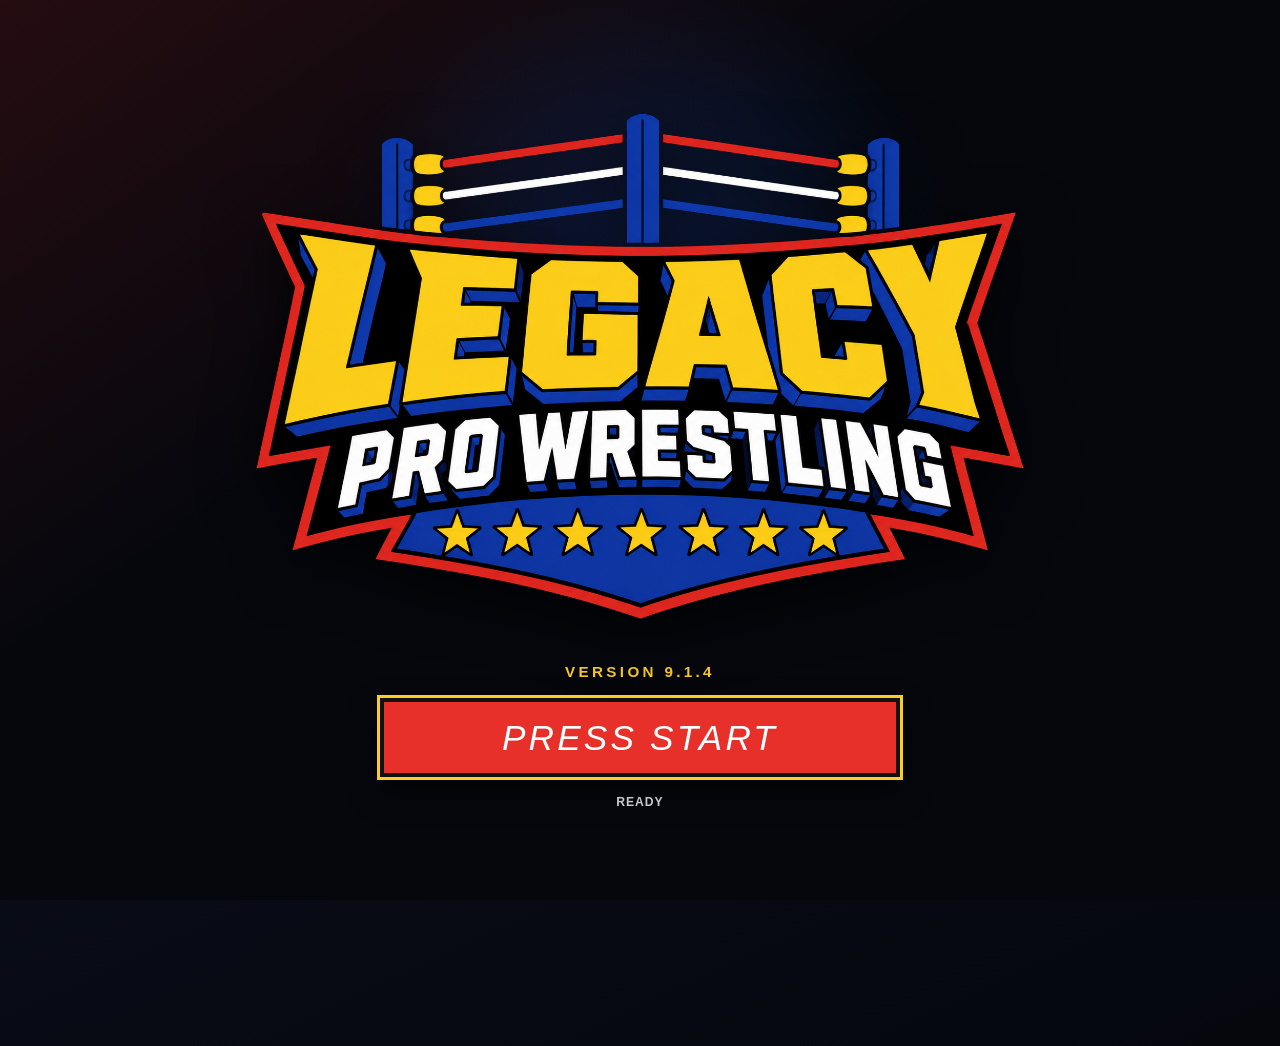
==== commit 96f541ab: "v9.1.4" ====
--- a/index.html
+++ b/index.html
@@ -6,17 +6,17 @@
   <meta http-equiv="Cache-Control" content="no-cache, no-store, must-revalidate">
   <meta http-equiv="Pragma" content="no-cache">
   <meta http-equiv="Expires" content="0">
-  <title>LEGACY Pro Wrestling 9.1.2</title>
+  <title>LEGACY Pro Wrestling 9.1.4</title>
   <meta name="theme-color" content="#05070d">
   <meta name="application-name" content="LEGACY Pro Wrestling">
   <meta name="apple-mobile-web-app-capable" content="yes">
   <meta name="apple-mobile-web-app-status-bar-style" content="black-translucent">
   <meta name="apple-mobile-web-app-title" content="LEGACY">
   <link rel="canonical" href="https://swoop081.github.io/legacy-pro-wrestling/">
-  <link rel="manifest" href="manifest.webmanifest?v=9.1.2">
-  <link rel="apple-touch-icon" sizes="180x180" href="assets/icons/apple-touch-icon.png?v=9.1.2">
-  <link rel="icon" type="image/png" sizes="32x32" href="assets/icons/favicon-32.png?v=9.1.2">
-  <link rel="shortcut icon" href="favicon.ico?v=9.1.2">
+  <link rel="manifest" href="manifest.webmanifest?v=9.1.4">
+  <link rel="apple-touch-icon" sizes="180x180" href="assets/icons/apple-touch-icon.png?v=9.1.4">
+  <link rel="icon" type="image/png" sizes="32x32" href="assets/icons/favicon-32.png?v=9.1.4">
+  <link rel="shortcut icon" href="favicon.ico?v=9.1.4">
   <style>
     html.lpw-booting body{background:#05070d;overflow:hidden}
     html.lpw-booting header,html.lpw-booting main,html.lpw-booting #overlay{visibility:hidden}
@@ -33,7 +33,7 @@
   </style>
   <script>
   (function(){
-    var key='lpw-cache-9.1.2';
+    var key='lpw-cache-9.1.4';
     if(!sessionStorage.getItem(key)){
       sessionStorage.setItem(key,'1');
       if('serviceWorker' in navigator){navigator.serviceWorker.getRegistrations().then(function(rs){return Promise.all(rs.map(function(r){return r.unregister();}));}).catch(function(){});}
@@ -41,16 +41,16 @@
     }
   })();
   </script>
-  <link rel="stylesheet" href="styles.css?v=9.1.2">
-  <script>window.TTG_APP_VERSION='9.1.2';</script>
-  <script src="update-manager.js?v=9.1.2" defer></script>
-  <script src="data.js?v=9.1.2" defer></script>
-  <script src="assets/config/imageManager.js?v=9.1.2" defer></script>
-  <script src="game.js?v=9.1.2" defer></script>
+  <link rel="stylesheet" href="styles.css?v=9.1.4">
+  <script>window.TTG_APP_VERSION='9.1.4';</script>
+  <script src="update-manager.js?v=9.1.4" defer></script>
+  <script src="data.js?v=9.1.4" defer></script>
+  <script src="assets/config/imageManager.js?v=9.1.4" defer></script>
+  <script src="game.js?v=9.1.4" defer></script>
 </head>
 <body>
-  <div id="lpw-boot-screen"><div class="lpw-start-inner"><img class="lpw-start-logo" src="assets/branding/lpw-logo-splash-1600.webp" alt="LEGACY Pro Wrestling"><div class="lpw-start-version">VERSION 9.1.2</div><button id="lpw-press-start" class="lpw-start-button" type="button" disabled>PRESS START</button><small class="lpw-start-status">LOADING GAME DATA…</small></div></div>
-  <header><button onclick="home()" class="logo brand-header-logo" aria-label="LEGACY Pro Wrestling main menu"><img src="assets/branding/lpw-logo-compact-400.webp" alt="LEGACY Pro Wrestling"></button><div class="header-meta"><span class="build-tag">VERSION 9.1.2</span><div class="streak">STREAK <strong id="streak">0</strong></div></div></header>
+  <div id="lpw-boot-screen"><div class="lpw-start-inner"><img class="lpw-start-logo" src="assets/branding/lpw-logo-splash-1600.webp" alt="LEGACY Pro Wrestling"><div class="lpw-start-version">VERSION 9.1.4</div><button id="lpw-press-start" class="lpw-start-button" type="button" disabled>PRESS START</button><small class="lpw-start-status">LOADING GAME DATA…</small></div></div>
+  <header><button onclick="home()" class="logo brand-header-logo" aria-label="LEGACY Pro Wrestling main menu"><img src="assets/branding/lpw-logo-compact-400.webp" alt="LEGACY Pro Wrestling"></button><div class="header-meta"><span class="build-tag">VERSION 9.1.4</span><div class="streak">STREAK <strong id="streak">0</strong></div></div></header>
   <main id="app"></main><div id="overlay"></div>
   <script>
     (function(){
@@ -64,7 +64,7 @@
         if(button.disabled)return;
         document.documentElement.classList.add('lpw-ready');
         document.documentElement.classList.remove('lpw-booting');
-        try{sessionStorage.setItem('lpw-started-9.1.2','1')}catch(e){}
+        try{sessionStorage.setItem('lpw-started-9.1.4','1')}catch(e){}
       });
       refresh();
     })();
--- a/styles.css
+++ b/styles.css
@@ -2753,3 +2753,53 @@
 .lpw911-throwdown,.lpw-show-logo.throwdown{max-width:calc(100vw - 28px)!important;width:min(92vw,620px)!important;overflow:hidden!important}.lpw911-throwdown b,.lpw-show-logo.throwdown b{font-size:clamp(2rem,7.7vw,4rem)!important;letter-spacing:-.045em!important;white-space:nowrap!important;transform:scaleX(.9)!important;transform-origin:center!important}
 .lpw91-consequence .lpw-change-grid,.lpw911-consequence .lpw-change-grid{justify-items:center!important}.lpw91-consequence .lpw-change-grid>div,.lpw911-consequence .lpw-change-grid>div{text-align:center!important;border:0!important;background:transparent!important}.lpw91-change small,.lpw91-change b,.lpw91-change em{text-align:center!important;margin-left:auto!important;margin-right:auto!important}
 @media(max-width:560px){.lpw912-career-header{grid-template-columns:78px minmax(0,1fr) minmax(0,1fr)!important;gap:5px!important}.lpw912-career-header>img{width:74px!important;height:52px!important}.lpw912-career-header>button{font-size:.58rem!important;padding:9px 4px!important}.lpw912-social,.lpw912-dirt,.lpw912-npc-screen{padding-left:11px!important;padding-right:11px!important}.lpw912-feed article:nth-child(n+4){display:none!important}}
+
+/* 9.1.3 Career Hub feed/ranking final fixes */
+.lpw913-rank-movement{display:inline-block!important;margin-left:.45rem!important;font-size:.72em!important;line-height:1!important;vertical-align:middle!important;font-style:normal!important;font-weight:900!important}
+.lpw913-rank-movement.up{color:#42d77d!important}.lpw913-rank-movement.down{color:#ff5964!important}
+.lpw913-living-world .lpw908-rank-row>strong{align-self:center!important}
+.lpw913-living-world .lpw908-rank-row>span{display:flex!important;align-items:center!important;gap:.1rem!important;min-width:0!important}
+.lpw913-living-world .lpw908-rank-row>strong .lpw913-rank-movement,
+.lpw913-living-world .lpw908-rank-row>strong .lpw912-rank-movement,
+.lpw913-living-world .lpw908-rank-row>strong .lpw911-rank-movement,
+.lpw913-living-world .lpw908-rank-row>strong .lpw914-rank-move{display:none!important}
+
+/* LEGACY Pro Wrestling 9.1.4 Career Hub header hotfix */
+.lpw914-career-header{
+  width:100%!important;
+  display:grid!important;
+  grid-template-columns:96px minmax(0,1fr) minmax(0,1fr)!important;
+  align-items:center!important;
+  gap:8px!important;
+  margin:0 0 8px!important;
+}
+.lpw914-career-logo{
+  display:block!important;
+  width:92px!important;
+  height:64px!important;
+  object-fit:contain!important;
+  margin:0!important;
+}
+.lpw914-career-nav{
+  display:flex!important;
+  align-items:center!important;
+  justify-content:center!important;
+  width:100%!important;
+  min-width:0!important;
+  min-height:52px!important;
+  margin:0!important;
+  padding:10px 6px!important;
+  box-sizing:border-box!important;
+  font-size:.68rem!important;
+  line-height:1.1!important;
+  white-space:nowrap!important;
+  overflow:hidden!important;
+  text-overflow:clip!important;
+  background:linear-gradient(180deg,#173887,#0c2056)!important;
+  color:#fff!important;
+}
+@media(max-width:560px){
+  .lpw914-career-header{grid-template-columns:84px minmax(0,1fr) minmax(0,1fr)!important;gap:6px!important}
+  .lpw914-career-logo{width:80px!important;height:56px!important}
+  .lpw914-career-nav{min-height:48px!important;padding:8px 4px!important;font-size:.59rem!important}
+}
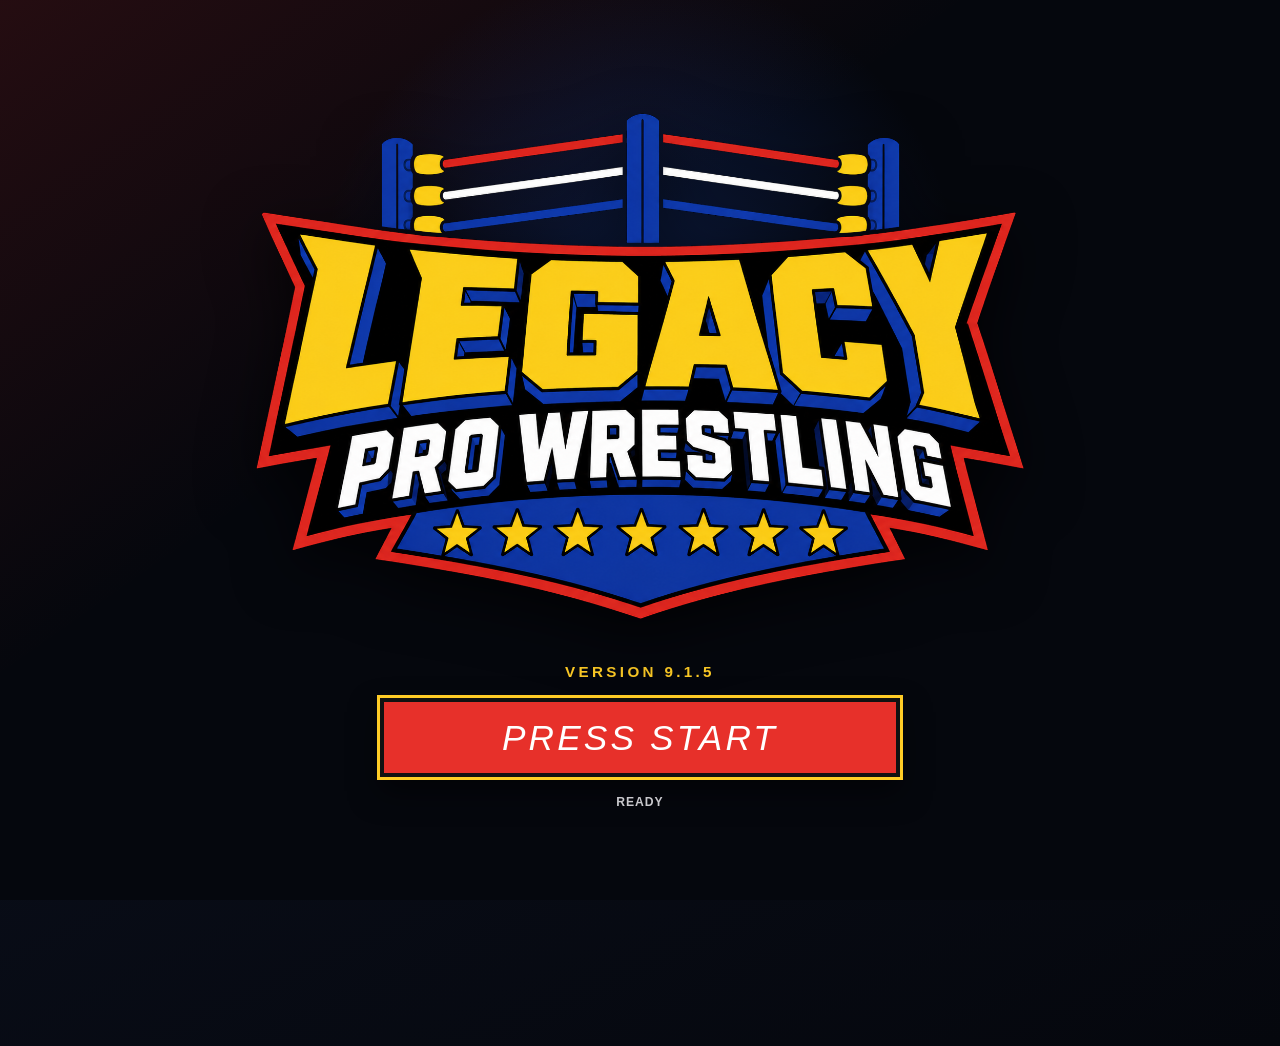
==== commit 12b1c952: "v9.1.5" ====
--- a/index.html
+++ b/index.html
@@ -6,17 +6,17 @@
   <meta http-equiv="Cache-Control" content="no-cache, no-store, must-revalidate">
   <meta http-equiv="Pragma" content="no-cache">
   <meta http-equiv="Expires" content="0">
-  <title>LEGACY Pro Wrestling 9.1.4</title>
+  <title>LEGACY Pro Wrestling 9.1.5</title>
   <meta name="theme-color" content="#05070d">
   <meta name="application-name" content="LEGACY Pro Wrestling">
   <meta name="apple-mobile-web-app-capable" content="yes">
   <meta name="apple-mobile-web-app-status-bar-style" content="black-translucent">
   <meta name="apple-mobile-web-app-title" content="LEGACY">
   <link rel="canonical" href="https://swoop081.github.io/legacy-pro-wrestling/">
-  <link rel="manifest" href="manifest.webmanifest?v=9.1.4">
-  <link rel="apple-touch-icon" sizes="180x180" href="assets/icons/apple-touch-icon.png?v=9.1.4">
-  <link rel="icon" type="image/png" sizes="32x32" href="assets/icons/favicon-32.png?v=9.1.4">
-  <link rel="shortcut icon" href="favicon.ico?v=9.1.4">
+  <link rel="manifest" href="manifest.webmanifest?v=9.1.5">
+  <link rel="apple-touch-icon" sizes="180x180" href="assets/icons/apple-touch-icon.png?v=9.1.5">
+  <link rel="icon" type="image/png" sizes="32x32" href="assets/icons/favicon-32.png?v=9.1.5">
+  <link rel="shortcut icon" href="favicon.ico?v=9.1.5">
   <style>
     html.lpw-booting body{background:#05070d;overflow:hidden}
     html.lpw-booting header,html.lpw-booting main,html.lpw-booting #overlay{visibility:hidden}
@@ -33,7 +33,7 @@
   </style>
   <script>
   (function(){
-    var key='lpw-cache-9.1.4';
+    var key='lpw-cache-9.1.5';
     if(!sessionStorage.getItem(key)){
       sessionStorage.setItem(key,'1');
       if('serviceWorker' in navigator){navigator.serviceWorker.getRegistrations().then(function(rs){return Promise.all(rs.map(function(r){return r.unregister();}));}).catch(function(){});}
@@ -41,16 +41,16 @@
     }
   })();
   </script>
-  <link rel="stylesheet" href="styles.css?v=9.1.4">
-  <script>window.TTG_APP_VERSION='9.1.4';</script>
-  <script src="update-manager.js?v=9.1.4" defer></script>
-  <script src="data.js?v=9.1.4" defer></script>
-  <script src="assets/config/imageManager.js?v=9.1.4" defer></script>
-  <script src="game.js?v=9.1.4" defer></script>
+  <link rel="stylesheet" href="styles.css?v=9.1.5">
+  <script>window.TTG_APP_VERSION='9.1.5';</script>
+  <script src="update-manager.js?v=9.1.5" defer></script>
+  <script src="data.js?v=9.1.5" defer></script>
+  <script src="assets/config/imageManager.js?v=9.1.5" defer></script>
+  <script src="game.js?v=9.1.5" defer></script>
 </head>
 <body>
-  <div id="lpw-boot-screen"><div class="lpw-start-inner"><img class="lpw-start-logo" src="assets/branding/lpw-logo-splash-1600.webp" alt="LEGACY Pro Wrestling"><div class="lpw-start-version">VERSION 9.1.4</div><button id="lpw-press-start" class="lpw-start-button" type="button" disabled>PRESS START</button><small class="lpw-start-status">LOADING GAME DATA…</small></div></div>
-  <header><button onclick="home()" class="logo brand-header-logo" aria-label="LEGACY Pro Wrestling main menu"><img src="assets/branding/lpw-logo-compact-400.webp" alt="LEGACY Pro Wrestling"></button><div class="header-meta"><span class="build-tag">VERSION 9.1.4</span><div class="streak">STREAK <strong id="streak">0</strong></div></div></header>
+  <div id="lpw-boot-screen"><div class="lpw-start-inner"><img class="lpw-start-logo" src="assets/branding/lpw-logo-splash-1600.webp" alt="LEGACY Pro Wrestling"><div class="lpw-start-version">VERSION 9.1.5</div><button id="lpw-press-start" class="lpw-start-button" type="button" disabled>PRESS START</button><small class="lpw-start-status">LOADING GAME DATA…</small></div></div>
+  <header><button onclick="home()" class="logo brand-header-logo" aria-label="LEGACY Pro Wrestling main menu"><img src="assets/branding/lpw-logo-compact-400.webp" alt="LEGACY Pro Wrestling"></button><div class="header-meta"><span class="build-tag">VERSION 9.1.5</span><div class="streak">STREAK <strong id="streak">0</strong></div></div></header>
   <main id="app"></main><div id="overlay"></div>
   <script>
     (function(){
@@ -64,7 +64,7 @@
         if(button.disabled)return;
         document.documentElement.classList.add('lpw-ready');
         document.documentElement.classList.remove('lpw-booting');
-        try{sessionStorage.setItem('lpw-started-9.1.4','1')}catch(e){}
+        try{sessionStorage.setItem('lpw-started-9.1.5','1')}catch(e){}
       });
       refresh();
     })();
--- a/styles.css
+++ b/styles.css
@@ -2803,3 +2803,52 @@
   .lpw914-career-logo{width:80px!important;height:56px!important}
   .lpw914-career-nav{min-height:48px!important;padding:8px 4px!important;font-size:.59rem!important}
 }
+
+
+/* LEGACY Pro Wrestling 9.1.5 Career Hub structural header fix */
+.live-calendar-top.lpw915-career-header{
+  width:100%!important;
+  display:grid!important;
+  grid-template-columns:96px minmax(0,1fr) minmax(0,1fr)!important;
+  align-items:center!important;
+  justify-content:stretch!important;
+  gap:8px!important;
+  margin:0 0 8px!important;
+  padding:0!important;
+  box-sizing:border-box!important;
+}
+.live-calendar-top.lpw915-career-header>.lpw915-career-logo{
+  display:block!important;
+  width:92px!important;
+  height:64px!important;
+  max-width:100%!important;
+  object-fit:contain!important;
+  margin:0!important;
+  grid-column:1!important;
+}
+.live-calendar-top.lpw915-career-header>.lpw915-career-nav{
+  display:flex!important;
+  align-items:center!important;
+  justify-content:center!important;
+  width:100%!important;
+  max-width:none!important;
+  min-width:0!important;
+  min-height:52px!important;
+  margin:0!important;
+  padding:10px 5px!important;
+  box-sizing:border-box!important;
+  font-size:.66rem!important;
+  line-height:1.1!important;
+  white-space:nowrap!important;
+  overflow:visible!important;
+  text-overflow:clip!important;
+  background:linear-gradient(180deg,#173887,#0c2056)!important;
+  color:#fff!important;
+}
+.live-calendar-top.lpw915-career-header>.lpw915-career-nav:nth-of-type(1){grid-column:2!important}
+.live-calendar-top.lpw915-career-header>.lpw915-career-nav:nth-of-type(2){grid-column:3!important}
+@media(max-width:560px){
+  .live-calendar-top.lpw915-career-header{grid-template-columns:82px minmax(0,1fr) minmax(0,1fr)!important;gap:6px!important}
+  .live-calendar-top.lpw915-career-header>.lpw915-career-logo{width:78px!important;height:56px!important}
+  .live-calendar-top.lpw915-career-header>.lpw915-career-nav{min-height:48px!important;padding:8px 3px!important;font-size:.58rem!important;letter-spacing:.01em!important}
+}
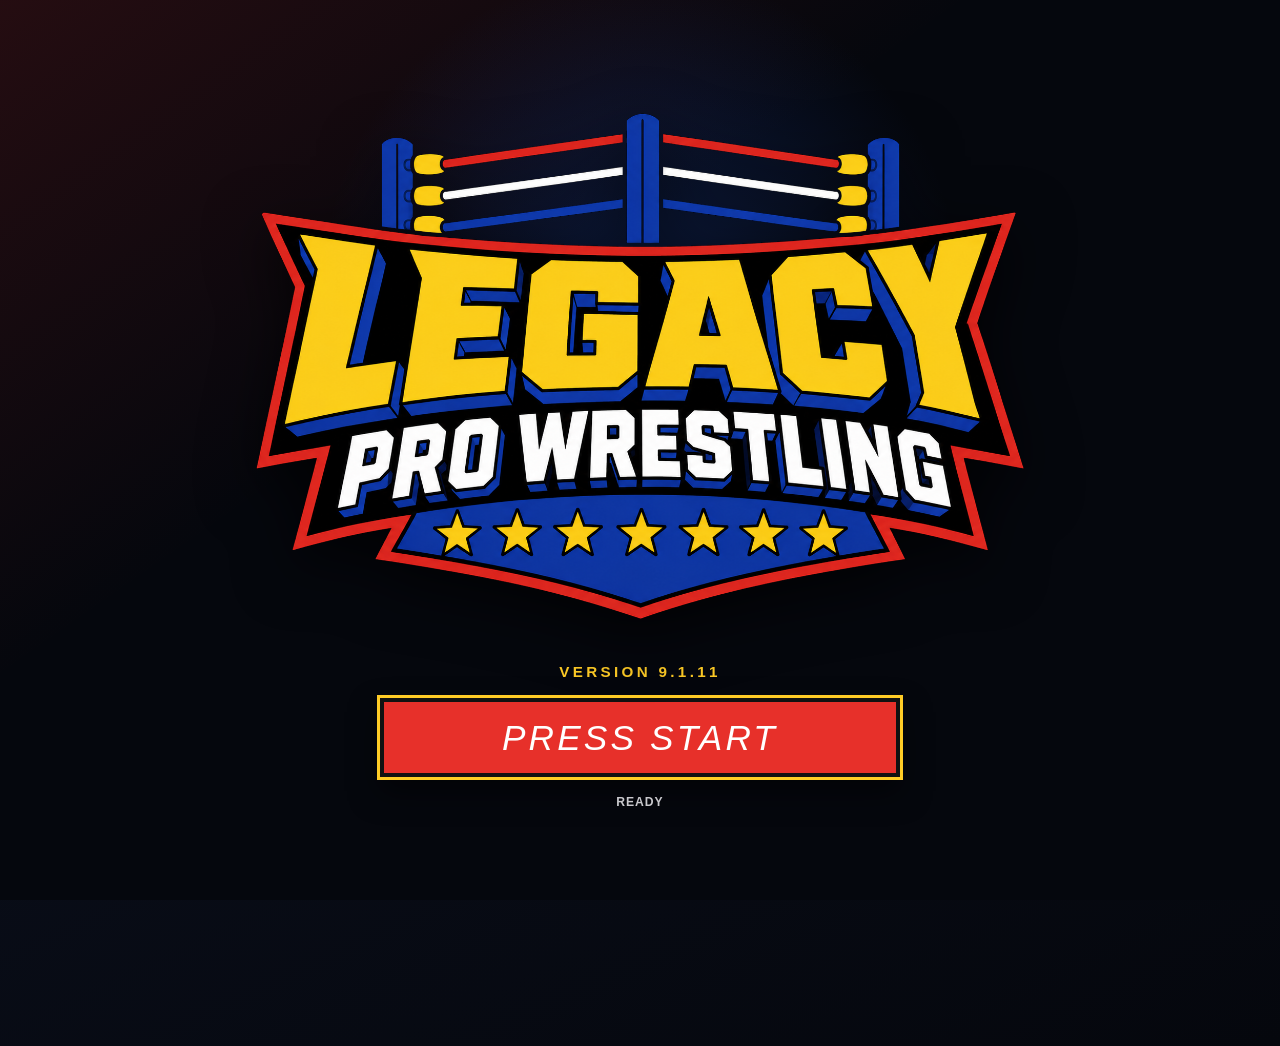
==== commit 3e962b2f: "v9.1.1" ====
--- a/index.html
+++ b/index.html
@@ -6,17 +6,17 @@
   <meta http-equiv="Cache-Control" content="no-cache, no-store, must-revalidate">
   <meta http-equiv="Pragma" content="no-cache">
   <meta http-equiv="Expires" content="0">
-  <title>LEGACY Pro Wrestling 9.1.5</title>
+  <title>LEGACY Pro Wrestling 9.1.11</title>
   <meta name="theme-color" content="#05070d">
   <meta name="application-name" content="LEGACY Pro Wrestling">
   <meta name="apple-mobile-web-app-capable" content="yes">
   <meta name="apple-mobile-web-app-status-bar-style" content="black-translucent">
   <meta name="apple-mobile-web-app-title" content="LEGACY">
   <link rel="canonical" href="https://swoop081.github.io/legacy-pro-wrestling/">
-  <link rel="manifest" href="manifest.webmanifest?v=9.1.5">
-  <link rel="apple-touch-icon" sizes="180x180" href="assets/icons/apple-touch-icon.png?v=9.1.5">
-  <link rel="icon" type="image/png" sizes="32x32" href="assets/icons/favicon-32.png?v=9.1.5">
-  <link rel="shortcut icon" href="favicon.ico?v=9.1.5">
+  <link rel="manifest" href="manifest.webmanifest?v=9.1.11">
+  <link rel="apple-touch-icon" sizes="180x180" href="assets/icons/apple-touch-icon.png?v=9.1.11">
+  <link rel="icon" type="image/png" sizes="32x32" href="assets/icons/favicon-32.png?v=9.1.11">
+  <link rel="shortcut icon" href="favicon.ico?v=9.1.11">
   <style>
     html.lpw-booting body{background:#05070d;overflow:hidden}
     html.lpw-booting header,html.lpw-booting main,html.lpw-booting #overlay{visibility:hidden}
@@ -33,7 +33,7 @@
   </style>
   <script>
   (function(){
-    var key='lpw-cache-9.1.5';
+    var key='lpw-cache-9.1.11';
     if(!sessionStorage.getItem(key)){
       sessionStorage.setItem(key,'1');
       if('serviceWorker' in navigator){navigator.serviceWorker.getRegistrations().then(function(rs){return Promise.all(rs.map(function(r){return r.unregister();}));}).catch(function(){});}
@@ -41,16 +41,16 @@
     }
   })();
   </script>
-  <link rel="stylesheet" href="styles.css?v=9.1.5">
-  <script>window.TTG_APP_VERSION='9.1.5';</script>
-  <script src="update-manager.js?v=9.1.5" defer></script>
-  <script src="data.js?v=9.1.5" defer></script>
-  <script src="assets/config/imageManager.js?v=9.1.5" defer></script>
-  <script src="game.js?v=9.1.5" defer></script>
+  <link rel="stylesheet" href="styles.css?v=9.1.11">
+  <script>window.TTG_APP_VERSION='9.1.11';</script>
+  <script src="update-manager.js?v=9.1.11" defer></script>
+  <script src="data.js?v=9.1.11" defer></script>
+  <script src="assets/config/imageManager.js?v=9.1.11" defer></script>
+  <script src="game.js?v=9.1.11" defer></script>
 </head>
 <body>
-  <div id="lpw-boot-screen"><div class="lpw-start-inner"><img class="lpw-start-logo" src="assets/branding/lpw-logo-splash-1600.webp" alt="LEGACY Pro Wrestling"><div class="lpw-start-version">VERSION 9.1.5</div><button id="lpw-press-start" class="lpw-start-button" type="button" disabled>PRESS START</button><small class="lpw-start-status">LOADING GAME DATA…</small></div></div>
-  <header><button onclick="home()" class="logo brand-header-logo" aria-label="LEGACY Pro Wrestling main menu"><img src="assets/branding/lpw-logo-compact-400.webp" alt="LEGACY Pro Wrestling"></button><div class="header-meta"><span class="build-tag">VERSION 9.1.5</span><div class="streak">STREAK <strong id="streak">0</strong></div></div></header>
+  <div id="lpw-boot-screen"><div class="lpw-start-inner"><img class="lpw-start-logo" src="assets/branding/lpw-logo-splash-1600.webp" alt="LEGACY Pro Wrestling"><div class="lpw-start-version">VERSION 9.1.11</div><button id="lpw-press-start" class="lpw-start-button" type="button" disabled>PRESS START</button><small class="lpw-start-status">LOADING GAME DATA…</small></div></div>
+  <header><button onclick="home()" class="logo brand-header-logo" aria-label="LEGACY Pro Wrestling main menu"><img src="assets/branding/lpw-logo-compact-400.webp" alt="LEGACY Pro Wrestling"></button><div class="header-meta"><span class="build-tag">VERSION 9.1.11</span><div class="streak">STREAK <strong id="streak">0</strong></div></div></header>
   <main id="app"></main><div id="overlay"></div>
   <script>
     (function(){
@@ -64,7 +64,7 @@
         if(button.disabled)return;
         document.documentElement.classList.add('lpw-ready');
         document.documentElement.classList.remove('lpw-booting');
-        try{sessionStorage.setItem('lpw-started-9.1.5','1')}catch(e){}
+        try{sessionStorage.setItem('lpw-started-9.1.11','1')}catch(e){}
       });
       refresh();
     })();
--- a/styles.css
+++ b/styles.css
@@ -2852,3 +2852,185 @@
   .live-calendar-top.lpw915-career-header>.lpw915-career-logo{width:78px!important;height:56px!important}
   .live-calendar-top.lpw915-career-header>.lpw915-career-nav{min-height:48px!important;padding:8px 3px!important;font-size:.58rem!important;letter-spacing:.01em!important}
 }
+
+/* LEGACY Pro Wrestling 9.1.6 header, player-art and show-bumper hotfix */
+.live-calendar-top.lpw916-career-header{
+ display:flex!important;align-items:center!important;justify-content:flex-start!important;
+ width:100%!important;gap:10px!important;margin:0 0 8px!important;padding:0!important;
+ box-sizing:border-box!important;min-width:0!important;
+}
+.live-calendar-top.lpw916-career-header>.lpw916-career-logo{
+ flex:0 0 94px!important;width:94px!important;height:66px!important;max-width:94px!important;
+ object-fit:contain!important;margin:0!important;display:block!important;
+}
+.lpw916-career-actions{display:flex!important;flex:1 1 auto!important;min-width:0!important;gap:8px!important;align-items:center!important}
+.lpw916-career-nav{
+ appearance:none!important;-webkit-appearance:none!important;display:flex!important;align-items:center!important;justify-content:center!important;
+ flex:1 1 0!important;min-width:0!important;width:auto!important;min-height:52px!important;margin:0!important;padding:10px 7px!important;
+ border:1px solid #4d78e8!important;background:linear-gradient(180deg,#173887,#0c2056)!important;color:#fff!important;
+ font:900 .68rem/1.1 Arial,sans-serif!important;letter-spacing:.015em!important;white-space:nowrap!important;overflow:hidden!important;
+ box-sizing:border-box!important;text-align:center!important;position:static!important;transform:none!important;
+}
+.live-match-card .live-match-lineup>div:first-child img.lpw916-player-preview-art{
+ display:block!important;visibility:visible!important;opacity:1!important;width:100%!important;height:100%!important;object-fit:contain!important;
+}
+/* The bumper now reuses the exact compact show-logo proportions used by the intro. */
+body>.lpw904-show-bumper.lpw916-show-bumper .lpw904-show-logo,
+.lpw904-show-bumper.lpw916-show-bumper .lpw904-show-logo{
+ width:min(calc(100vw - 64px),620px)!important;transform:none!important;max-height:none!important;
+}
+body>.lpw904-show-bumper.lpw916-show-bumper .lpw-show-logo,
+.lpw904-show-bumper.lpw916-show-bumper .lpw-show-logo{
+ display:inline-grid!important;width:100%!important;max-width:620px!important;margin:0 auto!important;
+ padding:10px 18px 8px!important;box-sizing:border-box!important;overflow:hidden!important;
+}
+body>.lpw904-show-bumper.lpw916-show-bumper .lpw-show-logo b,
+.lpw904-show-bumper.lpw916-show-bumper .lpw-show-logo b{
+ font-size:clamp(2.75rem,11vw,5.25rem)!important;line-height:.92!important;letter-spacing:normal!important;
+ white-space:nowrap!important;transform:skew(5deg)!important;max-width:100%!important;
+}
+body>.lpw904-show-bumper.lpw916-show-bumper .lpw-show-logo span,
+.lpw904-show-bumper.lpw916-show-bumper .lpw-show-logo span{transform:skew(5deg)!important}
+@media(max-width:560px){
+ .live-calendar-top.lpw916-career-header{gap:7px!important}
+ .live-calendar-top.lpw916-career-header>.lpw916-career-logo{flex-basis:82px!important;width:82px!important;max-width:82px!important;height:58px!important}
+ .lpw916-career-actions{gap:6px!important}
+ .lpw916-career-nav{min-height:48px!important;padding:8px 4px!important;font-size:.58rem!important;letter-spacing:0!important}
+ body>.lpw904-show-bumper.lpw916-show-bumper .lpw904-show-logo,.lpw904-show-bumper.lpw916-show-bumper .lpw904-show-logo{width:calc(100vw - 48px)!important}
+}
+
+/* 9.1.7 — transition must use the same compact show-intro logo proportions */
+.lpw917-show-bumper{
+  min-height:100dvh;
+  display:flex;
+  align-items:center;
+  justify-content:center;
+  padding:24px;
+  box-sizing:border-box;
+  background:#050505;
+}
+.lpw917-show-bumper > .lpw-show-logo,
+.lpw917-show-bumper > .lpw-ple-title,
+.lpw917-show-bumper > .lpw904-supercard-title{
+  width:min(86vw,620px) !important;
+  max-width:min(86vw,620px) !important;
+  margin:0 auto !important;
+  transform:none !important;
+  box-sizing:border-box;
+}
+.lpw917-show-bumper .lpw-show-logo b{
+  white-space:nowrap;
+  overflow:visible;
+}
+
+/* 9.1.8 — verified compact show transition. Deliberately avoids .lpw-show-logo
+   so legacy transition overrides cannot stretch it. */
+.lpw918-show-bumper{
+ position:fixed!important;inset:0!important;z-index:99999!important;
+ display:flex!important;align-items:center!important;justify-content:center!important;
+ min-height:100dvh!important;width:100vw!important;padding:24px!important;
+ box-sizing:border-box!important;background:#050505!important;
+}
+.lpw918-transition-logo{
+ display:grid!important;grid-template-rows:auto auto!important;align-content:center!important;justify-items:center!important;
+ width:min(80vw,600px)!important;max-width:calc(100vw - 64px)!important;
+ min-height:132px!important;margin:0 auto!important;padding:14px 24px 12px!important;
+ box-sizing:border-box!important;background:#080808!important;border:2px solid currentColor!important;
+ transform:skew(-4deg)!important;overflow:hidden!important;
+ box-shadow:0 12px 34px rgba(0,0,0,.72)!important;
+}
+.lpw918-transition-logo>span,.lpw918-transition-logo>b{transform:skew(4deg)!important;display:block!important;text-align:center!important;white-space:nowrap!important}
+.lpw918-transition-logo>span{font:900 clamp(.72rem,2.25vw,1.05rem)/1 Arial,sans-serif!important;letter-spacing:.32em!important;margin:0 0 5px!important}
+.lpw918-transition-logo>b{font:italic 900 clamp(3.05rem,11.2vw,5.35rem)/.84 Impact,'Arial Narrow',sans-serif!important;letter-spacing:-.02em!important;margin:0!important}
+.lpw918-transition-logo.mayhem{color:#ff4141!important;text-shadow:0 0 18px rgba(220,0,0,.9)!important}
+.lpw918-transition-logo.throwdown{color:#42aaff!important;text-shadow:0 0 18px rgba(0,120,225,.9)!important}
+.lpw918-transition-logo.throwdown>b{font-size:clamp(2.55rem,8.7vw,4.45rem)!important;letter-spacing:-.055em!important;transform:skew(4deg) scaleX(.92)!important}
+.lpw918-transition-ple{width:min(82vw,620px)!important;text-align:center!important;color:#ffc83d!important;font:900 clamp(2.2rem,8vw,5rem)/1 Impact,sans-serif!important;letter-spacing:.06em!important;text-transform:uppercase!important}
+@media(max-width:430px){
+ .lpw918-show-bumper{padding:20px!important}
+ .lpw918-transition-logo{width:80vw!important;max-width:calc(100vw - 56px)!important;min-height:116px!important;padding:12px 18px 10px!important}
+}
+
+/* 9.1.9 — the transition overlay contains a computed-style clone of the
+   visible intro logo, so its proportions and typography are identical. */
+.lpw919-show-bumper{
+ position:fixed!important;inset:0!important;z-index:100000!important;
+ display:flex!important;align-items:center!important;justify-content:center!important;
+ width:100vw!important;height:100dvh!important;margin:0!important;padding:0!important;
+ box-sizing:border-box!important;background:#050505!important;overflow:hidden!important;
+}
+.lpw919-show-bumper>.lpw919-exact-transition-logo{flex:0 0 auto!important}
+
+/* 9.1.10 — exact intro logo remains centred while zooming beyond the screen. */
+.lpw9110-show-bumper{
+ position:fixed!important;
+ inset:0!important;
+ z-index:100001!important;
+ display:grid!important;
+ place-items:center!important;
+ width:100vw!important;
+ height:100dvh!important;
+ margin:0!important;
+ padding:0!important;
+ overflow:hidden!important;
+ background:#050505!important;
+ box-sizing:border-box!important;
+}
+.lpw9110-transition-zoom{
+ display:flex!important;
+ align-items:center!important;
+ justify-content:center!important;
+ flex:0 0 auto!important;
+ transform:translate3d(0,0,0) scale(1)!important;
+ transform-origin:50% 50%!important;
+ opacity:1!important;
+ will-change:transform,opacity!important;
+}
+.lpw9110-transition-zoom>.lpw919-exact-transition-logo{
+ flex:0 0 auto!important;
+ margin:0!important;
+}
+.lpw9110-transition-zoom.is-running{
+ animation:lpw9110LogoZoom 1.45s cubic-bezier(.22,.72,.18,1) forwards!important;
+}
+@keyframes lpw9110LogoZoom{
+ 0%{transform:translate3d(0,0,0) scale(1);opacity:1}
+ 58%{transform:translate3d(0,0,0) scale(1.72);opacity:1}
+ 82%{transform:translate3d(0,0,0) scale(2.55);opacity:1}
+ 100%{transform:translate3d(0,0,0) scale(3.35);opacity:0}
+}
+@media (prefers-reduced-motion:reduce){
+ .lpw9110-transition-zoom.is-running{animation-duration:.45s!important}
+}
+
+/* 9.1.11 — forced centred zoom container. The transform is updated inline by
+   requestAnimationFrame so no older !important transition rule can freeze it. */
+.lpw9111-show-bumper{
+ position:fixed!important;
+ inset:0!important;
+ z-index:100010!important;
+ display:grid!important;
+ place-items:center!important;
+ width:100vw!important;
+ height:100dvh!important;
+ margin:0!important;
+ padding:0!important;
+ overflow:hidden!important;
+ background:#050505!important;
+ box-sizing:border-box!important;
+}
+.lpw9111-transition-stage{
+ display:flex!important;
+ align-items:center!important;
+ justify-content:center!important;
+ width:max-content!important;
+ height:max-content!important;
+ margin:0!important;
+ padding:0!important;
+ transform-origin:50% 50%!important;
+ will-change:transform,opacity!important;
+}
+.lpw9111-transition-stage>.lpw919-exact-transition-logo{
+ flex:0 0 auto!important;
+ margin:0!important;
+}
